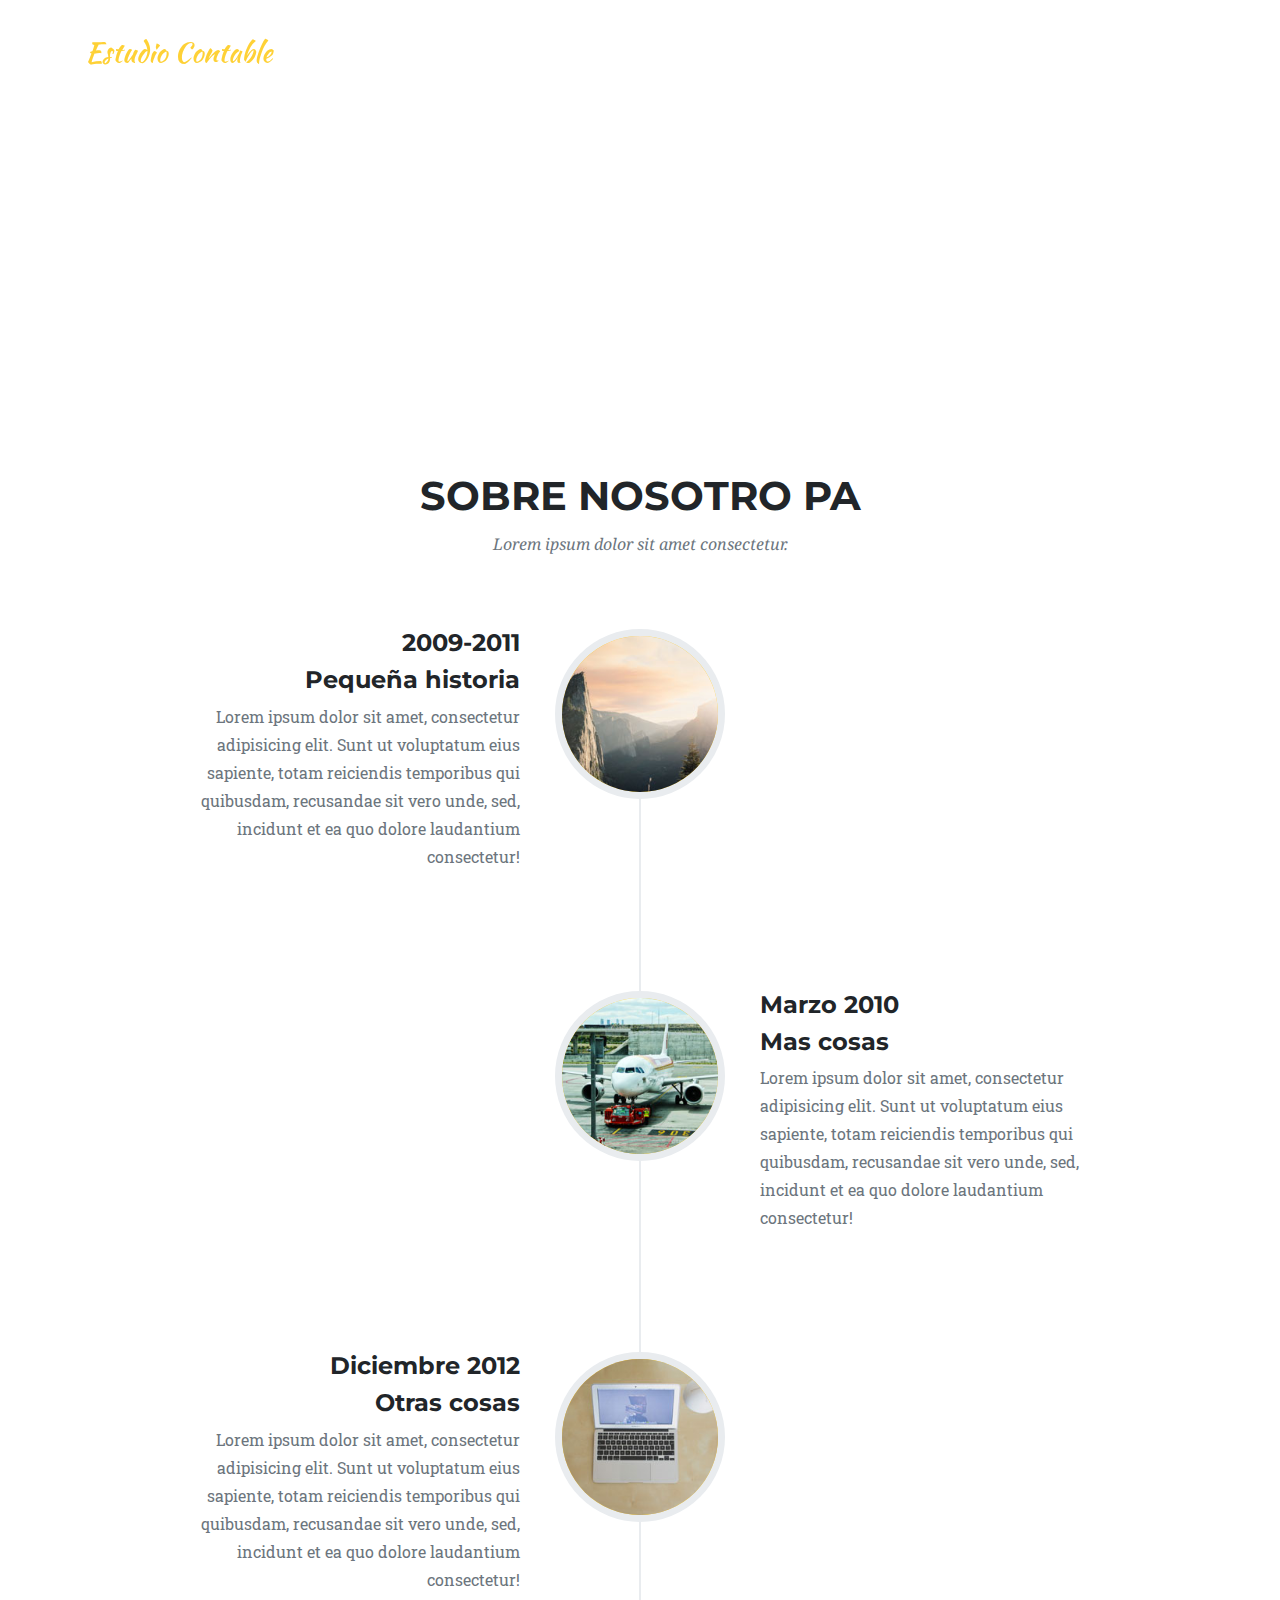
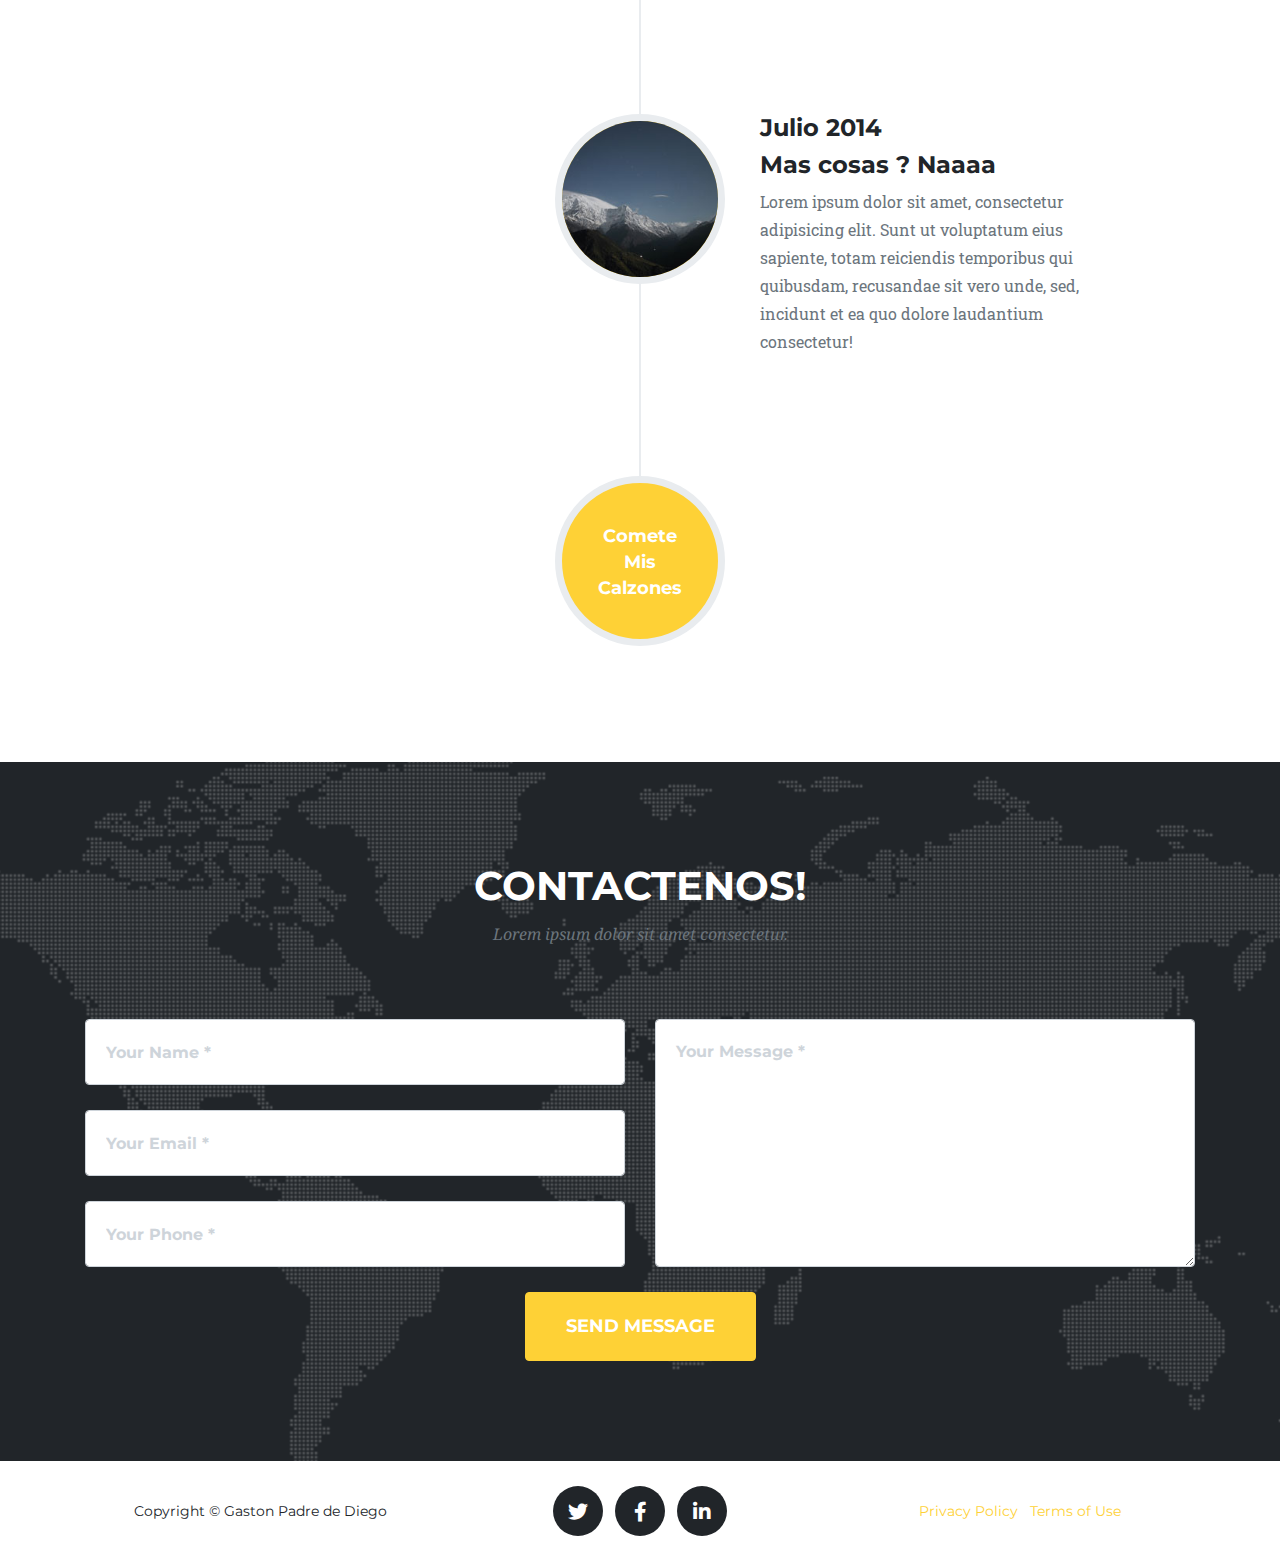
==== novedades.html @ c9eb8a7e "Se genera la nueva pagina de novedad. Algunas modificaciones de CSS para ajustar la nueva pagina. Se" ====
<!DOCTYPE html>
<html lang="en">
<head>
    <meta charset="UTF-8">
    <meta name="viewport" content="width=device-width, initial-scale=1.0">
    <meta http-equiv="X-UA-Compatible" content="ie=edge">
    <title>Document</title>
  <!-- Bootstrap core CSS -->
  <link href="vendor/bootstrap/css/bootstrap.min.css" rel="stylesheet">

  <!-- Custom fonts for this template -->
  <link href="vendor/fontawesome-free/css/all.min.css" rel="stylesheet" type="text/css">
  <link href="https://fonts.googleapis.com/css?family=Montserrat:400,700" rel="stylesheet" type="text/css">
  <link href='https://fonts.googleapis.com/css?family=Kaushan+Script' rel='stylesheet' type='text/css'>
  <link href='https://fonts.googleapis.com/css?family=Droid+Serif:400,700,400italic,700italic' rel='stylesheet' type='text/css'>
  <link href='https://fonts.googleapis.com/css?family=Roboto+Slab:400,100,300,700' rel='stylesheet' type='text/css'>

  <!-- Custom styles for this template -->
  <link href="css/agency.min.css" rel="stylesheet">
</head>
<body>

  <!-- Navigation -->
  <nav class="navbar navbar-expand-lg navbar-dark fixed-top" id="mainNav">
        <div class="container">
          <a class="navbar-brand js-scroll-trigger" href="#page-top">Estudio Contable</a>
          <button class="navbar-toggler navbar-toggler-right" type="button" data-toggle="collapse" data-target="#navbarResponsive" aria-controls="navbarResponsive" aria-expanded="false" aria-label="Toggle navigation">
            Menu
            <i class="fas fa-bars"></i>
          </button>
          <div class="collapse navbar-collapse" id="navbarResponsive">
            <ul class="navbar-nav text-uppercase ml-auto">
              <li class="nav-item">
                <a class="nav-link js-scroll-trigger" href="index.html">Home</a>
              </li>
            </ul>
          </div>
        </div>
      </nav>

  <!-- Header -->
  <header class="headNovedades">
        <div class="container">
          <div class="intro-text">
            <div class="intro-lead-in">Extra Extra!</div>
            <div class="intro-heading text-uppercase">Diego Apesta</div>
          </div>
        </div>
      </header>
    
  <!-- About -->
  <section class="page-section" id="about">
        <div class="container">
          <div class="row">
            <div class="col-lg-12 text-center">
              <h2 class="section-heading text-uppercase">Sobre nosotro pa</h2>
              <h3 class="section-subheading text-muted">Lorem ipsum dolor sit amet consectetur.</h3>
            </div>
          </div>
          <div class="row">
            <div class="col-lg-12">
              <ul class="timeline">
                <li>
                  <div class="timeline-image">
                    <img class="rounded-circle img-fluid" src="img/about/1.jpg" alt="">
                  </div>
                  <div class="timeline-panel">
                    <div class="timeline-heading">
                      <h4>2009-2011</h4>
                      <h4 class="subheading">Pequeña historia</h4>
                    </div>
                    <div class="timeline-body">
                      <p class="text-muted">Lorem ipsum dolor sit amet, consectetur adipisicing elit. Sunt ut voluptatum eius sapiente, totam reiciendis temporibus qui quibusdam, recusandae sit vero unde, sed, incidunt et ea quo dolore laudantium consectetur!</p>
                    </div>
                  </div>
                </li>
                <li class="timeline-inverted">
                  <div class="timeline-image">
                    <img class="rounded-circle img-fluid" src="img/about/2.jpg" alt="">
                  </div>
                  <div class="timeline-panel">
                    <div class="timeline-heading">
                      <h4>Marzo 2010</h4>
                      <h4 class="subheading">Mas cosas</h4>
                    </div>
                    <div class="timeline-body">
                      <p class="text-muted">Lorem ipsum dolor sit amet, consectetur adipisicing elit. Sunt ut voluptatum eius sapiente, totam reiciendis temporibus qui quibusdam, recusandae sit vero unde, sed, incidunt et ea quo dolore laudantium consectetur!</p>
                    </div>
                  </div>
                </li>
                <li>
                  <div class="timeline-image">
                    <img class="rounded-circle img-fluid" src="img/about/3.jpg" alt="">
                  </div>
                  <div class="timeline-panel">
                    <div class="timeline-heading">
                      <h4>Diciembre 2012</h4>
                      <h4 class="subheading">Otras cosas</h4>
                    </div>
                    <div class="timeline-body">
                      <p class="text-muted">Lorem ipsum dolor sit amet, consectetur adipisicing elit. Sunt ut voluptatum eius sapiente, totam reiciendis temporibus qui quibusdam, recusandae sit vero unde, sed, incidunt et ea quo dolore laudantium consectetur!</p>
                    </div>
                  </div>
                </li>
                <li class="timeline-inverted">
                  <div class="timeline-image">
                    <img class="rounded-circle img-fluid" src="img/about/4.jpg" alt="">
                  </div>
                  <div class="timeline-panel">
                    <div class="timeline-heading">
                      <h4>Julio 2014</h4>
                      <h4 class="subheading">Mas cosas ? Naaaa</h4>
                    </div>
                    <div class="timeline-body">
                      <p class="text-muted">Lorem ipsum dolor sit amet, consectetur adipisicing elit. Sunt ut voluptatum eius sapiente, totam reiciendis temporibus qui quibusdam, recusandae sit vero unde, sed, incidunt et ea quo dolore laudantium consectetur!</p>
                    </div>
                  </div>
                </li>
                <li class="timeline-inverted">
                  <div class="timeline-image">
                    <h4>Comete
                      <br>Mis
                      <br>Calzones</h4>
                  </div>
                </li>
              </ul>
            </div>
          </div>
        </div>
      </section>


      <!-- Contact -->
  <section class="page-section" id="contact">
    <div class="container">
      <div class="row">
        <div class="col-lg-12 text-center">
          <h2 class="section-heading text-uppercase">Contactenos!</h2>
          <h3 class="section-subheading text-muted">Lorem ipsum dolor sit amet consectetur.</h3>
        </div>
      </div>
      <div class="row">
        <div class="col-lg-12">
          <form id="contactForm" name="sentMessage" novalidate="novalidate">
            <div class="row">
              <div class="col-md-6">
                <div class="form-group">
                  <input class="form-control" id="name" type="text" placeholder="Your Name *" required="required" data-validation-required-message="Please enter your name.">
                  <p class="help-block text-danger"></p>
                </div>
                <div class="form-group">
                  <input class="form-control" id="email" type="email" placeholder="Your Email *" required="required" data-validation-required-message="Please enter your email address.">
                  <p class="help-block text-danger"></p>
                </div>
                <div class="form-group">
                  <input class="form-control" id="phone" type="tel" placeholder="Your Phone *" required="required" data-validation-required-message="Please enter your phone number.">
                  <p class="help-block text-danger"></p>
                </div>
              </div>
              <div class="col-md-6">
                <div class="form-group">
                  <textarea class="form-control" id="message" placeholder="Your Message *" required="required" data-validation-required-message="Please enter a message."></textarea>
                  <p class="help-block text-danger"></p>
                </div>
              </div>
              <div class="clearfix"></div>
              <div class="col-lg-12 text-center">
                <div id="success"></div>
                <button id="sendMessageButton" class="btn btn-primary btn-xl text-uppercase" type="submit">Send Message</button>
              </div>
            </div>
          </form>
        </div>
      </div>
    </div>
  </section>

  <!-- Footer -->
  <footer class="footer">
    <div class="container">
      <div class="row align-items-center">
        <div class="col-md-4">
          <span class="copyright">Copyright &copy; Gaston Padre de Diego</span>
        </div>
        <div class="col-md-4">
          <ul class="list-inline social-buttons">
            <li class="list-inline-item">
              <a href="#">
                <i class="fab fa-twitter"></i>
              </a>
            </li>
            <li class="list-inline-item">
              <a href="#">
                <i class="fab fa-facebook-f"></i>
              </a>
            </li>
            <li class="list-inline-item">
              <a href="#">
                <i class="fab fa-linkedin-in"></i>
              </a>
            </li>
          </ul>
        </div>
        <div class="col-md-4">
          <ul class="list-inline quicklinks">
            <li class="list-inline-item">
              <a href="#">Privacy Policy</a>
            </li>
            <li class="list-inline-item">
              <a href="#">Terms of Use</a>
            </li>
          </ul>
        </div>
      </div>
    </div>
  </footer>

    <!-- Bootstrap core JavaScript -->
    <script src="vendor/jquery/jquery.min.js"></script>
    <script src="vendor/bootstrap/js/bootstrap.bundle.min.js"></script>
  
    <!-- Plugin JavaScript -->
    <script src="vendor/jquery-easing/jquery.easing.min.js"></script>
  
    <!-- Contact form JavaScript -->
    <script src="js/jqBootstrapValidation.js"></script>
    <script src="js/contact_me.js"></script>
  
    <!-- Custom scripts for this template -->
    <script src="js/agency.min.js"></script>
  
</body>
</html>
---- css/agency.min.css ----
/*!
 * Start Bootstrap - Agency v5.2.2 (https://startbootstrap.com/template-overviews/agency)
 * Copyright 2013-2019 Start Bootstrap
 * Licensed under MIT (https://github.com/BlackrockDigital/startbootstrap-agency/blob/master/LICENSE)
 */body{overflow-x:hidden;font-family:'Roboto Slab',-apple-system,BlinkMacSystemFont,'Segoe UI',Roboto,'Helvetica Neue',Arial,sans-serif,'Apple Color Emoji','Segoe UI Emoji','Segoe UI Symbol','Noto Color Emoji'}p{line-height:1.75}a{color:#fed136}a:hover{color:#fec503}.text-primary{color:#fed136!important}h1,h2,h3,h4,h5,h6{font-weight:700;font-family:Montserrat,-apple-system,BlinkMacSystemFont,'Segoe UI',Roboto,'Helvetica Neue',Arial,sans-serif,'Apple Color Emoji','Segoe UI Emoji','Segoe UI Symbol','Noto Color Emoji'}.page-section{padding:100px 0}.page-section h2.section-heading{font-size:40px;margin-top:0;margin-bottom:15px}.page-section h3.section-subheading{font-size:16px;font-weight:400;font-style:italic;margin-bottom:75px;text-transform:none;font-family:'Droid Serif',-apple-system,BlinkMacSystemFont,'Segoe UI',Roboto,'Helvetica Neue',Arial,sans-serif,'Apple Color Emoji','Segoe UI Emoji','Segoe UI Symbol','Noto Color Emoji'}@media (min-width:768px){section{padding:150px 0}}::-moz-selection{background:#fed136;text-shadow:none}::selection{background:#fed136;text-shadow:none}img::-moz-selection{background:0 0}img::selection{background:0 0}img::-moz-selection{background:0 0}.btn{font-family:Montserrat,-apple-system,BlinkMacSystemFont,'Segoe UI',Roboto,'Helvetica Neue',Arial,sans-serif,'Apple Color Emoji','Segoe UI Emoji','Segoe UI Symbol','Noto Color Emoji';font-weight:700}.btn-xl{font-size:18px;padding:20px 40px}.btn-primary{background-color:#fed136;border-color:#fed136}.btn-primary:active,.btn-primary:focus,.btn-primary:hover{background-color:#fec810!important;border-color:#fec810!important;color:#fff}.btn-primary:active,.btn-primary:focus{box-shadow:0 0 0 .2rem rgba(254,209,55,.5)!important}#mainNav{background-color:#212529}#mainNav .navbar-toggler{font-size:12px;right:0;padding:13px;text-transform:uppercase;color:#fff;border:0;background-color:#fed136;font-family:Montserrat,-apple-system,BlinkMacSystemFont,'Segoe UI',Roboto,'Helvetica Neue',Arial,sans-serif,'Apple Color Emoji','Segoe UI Emoji','Segoe UI Symbol','Noto Color Emoji'}#mainNav .navbar-brand{color:#fed136;font-family:'Kaushan Script',-apple-system,BlinkMacSystemFont,'Segoe UI',Roboto,'Helvetica Neue',Arial,sans-serif,'Apple Color Emoji','Segoe UI Emoji','Segoe UI Symbol','Noto Color Emoji'}#mainNav .navbar-brand.active,#mainNav .navbar-brand:active,#mainNav .navbar-brand:focus,#mainNav .navbar-brand:hover{color:#fec503}#mainNav .navbar-nav .nav-item .nav-link{font-size:90%;font-weight:400;padding:.75em 0;letter-spacing:1px;color:#fff;font-family:Montserrat,-apple-system,BlinkMacSystemFont,'Segoe UI',Roboto,'Helvetica Neue',Arial,sans-serif,'Apple Color Emoji','Segoe UI Emoji','Segoe UI Symbol','Noto Color Emoji'}#mainNav .navbar-nav .nav-item .nav-link.active,#mainNav .navbar-nav .nav-item .nav-link:hover{color:#fed136}@media (min-width:992px){#mainNav{padding-top:25px;padding-bottom:25px;transition:padding-top .3s,padding-bottom .3s;border:none;background-color:transparent}#mainNav .navbar-brand{font-size:1.75em;transition:all .3s}#mainNav .navbar-nav .nav-item .nav-link{padding:1.1em 1em!important}#mainNav.navbar-shrink{padding-top:0;padding-bottom:0;background-color:#212529}#mainNav.navbar-shrink .navbar-brand{font-size:1.25em;padding:12px 0}}header.masthead{text-align:center;color:#fff;background-image:url(header-bg.jpg);background-repeat:no-repeat;background-attachment:scroll;background-position:center center;background-size:cover}header.masthead .intro-text{padding-top:150px;padding-bottom:100px}header.masthead .intro-text .intro-lead-in{font-size:22px;font-style:italic;line-height:22px;margin-bottom:25px;font-family:'Droid Serif',-apple-system,BlinkMacSystemFont,'Segoe UI',Roboto,'Helvetica Neue',Arial,sans-serif,'Apple Color Emoji','Segoe UI Emoji','Segoe UI Symbol','Noto Color Emoji'}header.masthead .intro-text .intro-heading{font-size:50px;font-weight:700;line-height:50px;margin-bottom:25px;font-family:Montserrat,-apple-system,BlinkMacSystemFont,'Segoe UI',Roboto,'Helvetica Neue',Arial,sans-serif,'Apple Color Emoji','Segoe UI Emoji','Segoe UI Symbol','Noto Color Emoji'}header.headNovedades{text-align:center;color:#fff;background-image:url(/img/fondo2.jpg);background-repeat:no-repeat;background-attachment:scroll;background-position:center center;background-size:cover}header.headNovedades .intro-text{padding-top:150px;padding-bottom:100px}header.headNovedades .intro-text .intro-lead-in{font-size:22px;font-style:italic;line-height:22px;margin-bottom:25px;font-family:'Droid Serif',-apple-system,BlinkMacSystemFont,'Segoe UI',Roboto,'Helvetica Neue',Arial,sans-serif,'Apple Color Emoji','Segoe UI Emoji','Segoe UI Symbol','Noto Color Emoji'}header.headNovedades .intro-text .intro-heading{font-size:50px;font-weight:700;line-height:50px;margin-bottom:25px;font-family:Montserrat,-apple-system,BlinkMacSystemFont,'Segoe UI',Roboto,'Helvetica Neue',Arial,sans-serif,'Apple Color Emoji','Segoe UI Emoji','Segoe UI Symbol','Noto Color Emoji'}@media (min-width:768px){header.masthead .intro-text{padding-top:300px;padding-bottom:200px}header.masthead .intro-text .intro-lead-in{font-size:40px;font-style:italic;line-height:40px;margin-bottom:25px;font-family:'Droid Serif',-apple-system,BlinkMacSystemFont,'Segoe UI',Roboto,'Helvetica Neue',Arial,sans-serif,'Apple Color Emoji','Segoe UI Emoji','Segoe UI Symbol','Noto Color Emoji'}header.masthead .intro-text .intro-heading{font-size:75px;font-weight:700;line-height:75px;margin-bottom:50px;font-family:Montserrat,-apple-system,BlinkMacSystemFont,'Segoe UI',Roboto,'Helvetica Neue',Arial,sans-serif,'Apple Color Emoji','Segoe UI Emoji','Segoe UI Symbol','Noto Color Emoji'}}.service-heading{margin:15px 0;text-transform:none}#portfolio .portfolio-item{right:0;margin:0 0 15px}#portfolio .portfolio-item .portfolio-link{position:relative;display:block;max-width:400px;margin:0 auto;cursor:pointer}#portfolio .portfolio-item .portfolio-link .portfolio-hover{position:absolute;width:100%;height:100%;transition:all ease .5s;opacity:0;background:rgba(254,209,54,.9)}#portfolio .portfolio-item .portfolio-link .portfolio-hover:hover{opacity:1}#portfolio .portfolio-item .portfolio-link .portfolio-hover .portfolio-hover-content{font-size:20px;position:absolute;top:50%;width:100%;height:20px;margin-top:-12px;text-align:center;color:#fff}#portfolio .portfolio-item .portfolio-link .portfolio-hover .portfolio-hover-content i{margin-top:-12px}#portfolio .portfolio-item .portfolio-link .portfolio-hover .portfolio-hover-content h3,#portfolio .portfolio-item .portfolio-link .portfolio-hover .portfolio-hover-content h4{margin:0}#portfolio .portfolio-item .portfolio-caption{max-width:400px;margin:0 auto;padding:25px;text-align:center;background-color:#fff}#portfolio .portfolio-item .portfolio-caption h4{margin:0;text-transform:none}#portfolio .portfolio-item .portfolio-caption p{font-size:16px;font-style:italic;margin:0;font-family:'Droid Serif',-apple-system,BlinkMacSystemFont,'Segoe UI',Roboto,'Helvetica Neue',Arial,sans-serif,'Apple Color Emoji','Segoe UI Emoji','Segoe UI Symbol','Noto Color Emoji'}#portfolio *{z-index:2}@media (min-width:767px){#portfolio .portfolio-item{margin:0 0 30px}}.portfolio-modal .modal-dialog{margin:1rem;max-width:100vw}.portfolio-modal .modal-content{padding:100px 0;text-align:center}.portfolio-modal .modal-content h2{font-size:3em;margin-bottom:15px}.portfolio-modal .modal-content p{margin-bottom:30px}.portfolio-modal .modal-content p.item-intro{font-size:16px;font-style:italic;margin:20px 0 30px;font-family:'Droid Serif',-apple-system,BlinkMacSystemFont,'Segoe UI',Roboto,'Helvetica Neue',Arial,sans-serif,'Apple Color Emoji','Segoe UI Emoji','Segoe UI Symbol','Noto Color Emoji'}.portfolio-modal .modal-content ul.list-inline{margin-top:0;margin-bottom:30px}.portfolio-modal .modal-content img{margin-bottom:30px}.portfolio-modal .modal-content button{cursor:pointer}.portfolio-modal .close-modal{position:absolute;top:25px;right:25px;width:75px;height:75px;cursor:pointer;background-color:transparent}.portfolio-modal .close-modal:hover{opacity:.3}.portfolio-modal .close-modal .lr{z-index:1051;width:1px;height:75px;margin-left:35px;transform:rotate(45deg);background-color:#212529}.portfolio-modal .close-modal .lr .rl{z-index:1052;width:1px;height:75px;transform:rotate(90deg);background-color:#212529}.timeline{position:relative;padding:0;list-style:none}.timeline:before{position:absolute;top:0;bottom:0;left:40px;width:2px;margin-left:-1.5px;content:'';background-color:#e9ecef}.timeline>li{position:relative;min-height:50px;margin-bottom:50px}.timeline>li:after,.timeline>li:before{display:table;content:' '}.timeline>li:after{clear:both}.timeline>li .timeline-panel{position:relative;float:right;width:100%;padding:0 20px 0 100px;text-align:left}.timeline>li .timeline-panel:before{right:auto;left:-15px;border-right-width:15px;border-left-width:0}.timeline>li .timeline-panel:after{right:auto;left:-14px;border-right-width:14px;border-left-width:0}.timeline>li .timeline-image{position:absolute;z-index:100;left:0;width:80px;height:80px;margin-left:0;text-align:center;color:#fff;border:7px solid #e9ecef;border-radius:100%;background-color:#fed136}.timeline>li .timeline-image h4{font-size:10px;line-height:14px;margin-top:12px}.timeline>li.timeline-inverted>.timeline-panel{float:right;padding:0 20px 0 100px;text-align:left}.timeline>li.timeline-inverted>.timeline-panel:before{right:auto;left:-15px;border-right-width:15px;border-left-width:0}.timeline>li.timeline-inverted>.timeline-panel:after{right:auto;left:-14px;border-right-width:14px;border-left-width:0}.timeline>li:last-child{margin-bottom:0}.timeline .timeline-heading h4{margin-top:0;color:inherit}.timeline .timeline-heading h4.subheading{text-transform:none}.timeline .timeline-body>p,.timeline .timeline-body>ul{margin-bottom:0}@media (min-width:768px){.timeline:before{left:50%}.timeline>li{min-height:100px;margin-bottom:100px}.timeline>li .timeline-panel{float:left;width:41%;padding:0 20px 20px 30px;text-align:right}.timeline>li .timeline-image{left:50%;width:100px;height:100px;margin-left:-50px}.timeline>li .timeline-image h4{font-size:13px;line-height:18px;margin-top:16px}.timeline>li.timeline-inverted>.timeline-panel{float:right;padding:0 30px 20px 20px;text-align:left}}@media (min-width:992px){.timeline>li{min-height:150px}.timeline>li .timeline-panel{padding:0 20px 20px}.timeline>li .timeline-image{width:150px;height:150px;margin-left:-75px}.timeline>li .timeline-image h4{font-size:18px;line-height:26px;margin-top:30px}.timeline>li.timeline-inverted>.timeline-panel{padding:0 20px 20px}}@media (min-width:1200px){.timeline>li{min-height:170px}.timeline>li .timeline-panel{padding:0 20px 20px 100px}.timeline>li .timeline-image{width:170px;height:170px;margin-left:-85px}.timeline>li .timeline-image h4{margin-top:40px}.timeline>li.timeline-inverted>.timeline-panel{padding:0 100px 20px 20px}}.team-member{margin-bottom:50px;text-align:center}.team-member img{width:225px;height:225px;border:7px solid rgba(0,0,0,.1)}.team-member h4{margin-top:25px;margin-bottom:0;text-transform:none}.team-member p{margin-top:0}section#contact{background-color:#212529;background-image:url(../img/map-image.png);background-repeat:no-repeat;background-position:center}section#contact .section-heading{color:#fff}section#contact .form-group{margin-bottom:25px}section#contact .form-group input,section#contact .form-group textarea{padding:20px}section#contact .form-group input.form-control{height:auto}section#contact .form-group textarea.form-control{height:248px}section#contact .form-control:focus{border-color:#fed136;box-shadow:none}section#contact ::-webkit-input-placeholder{font-weight:700;color:#ced4da;font-family:Montserrat,-apple-system,BlinkMacSystemFont,'Segoe UI',Roboto,'Helvetica Neue',Arial,sans-serif,'Apple Color Emoji','Segoe UI Emoji','Segoe UI Symbol','Noto Color Emoji'}section#contact :-moz-placeholder{font-weight:700;color:#ced4da;font-family:Montserrat,-apple-system,BlinkMacSystemFont,'Segoe UI',Roboto,'Helvetica Neue',Arial,sans-serif,'Apple Color Emoji','Segoe UI Emoji','Segoe UI Symbol','Noto Color Emoji'}section#contact ::-moz-placeholder{font-weight:700;color:#ced4da;font-family:Montserrat,-apple-system,BlinkMacSystemFont,'Segoe UI',Roboto,'Helvetica Neue',Arial,sans-serif,'Apple Color Emoji','Segoe UI Emoji','Segoe UI Symbol','Noto Color Emoji'}section#contact :-ms-input-placeholder{font-weight:700;color:#ced4da;font-family:Montserrat,-apple-system,BlinkMacSystemFont,'Segoe UI',Roboto,'Helvetica Neue',Arial,sans-serif,'Apple Color Emoji','Segoe UI Emoji','Segoe UI Symbol','Noto Color Emoji'}.footer{padding:25px 0;text-align:center}.footer span.copyright{font-size:90%;line-height:40px;text-transform:none;font-family:Montserrat,-apple-system,BlinkMacSystemFont,'Segoe UI',Roboto,'Helvetica Neue',Arial,sans-serif,'Apple Color Emoji','Segoe UI Emoji','Segoe UI Symbol','Noto Color Emoji'}.footer ul.quicklinks{font-size:90%;line-height:40px;margin-bottom:0;text-transform:none;font-family:Montserrat,-apple-system,BlinkMacSystemFont,'Segoe UI',Roboto,'Helvetica Neue',Arial,sans-serif,'Apple Color Emoji','Segoe UI Emoji','Segoe UI Symbol','Noto Color Emoji'}ul.social-buttons{margin-bottom:0}ul.social-buttons li a{font-size:20px;line-height:50px;display:block;width:50px;height:50px;transition:all .3s;color:#fff;border-radius:100%;outline:0;background-color:#212529}ul.social-buttons li a:active,ul.social-buttons li a:focus,ul.social-buttons li a:hover{background-color:#fed136}
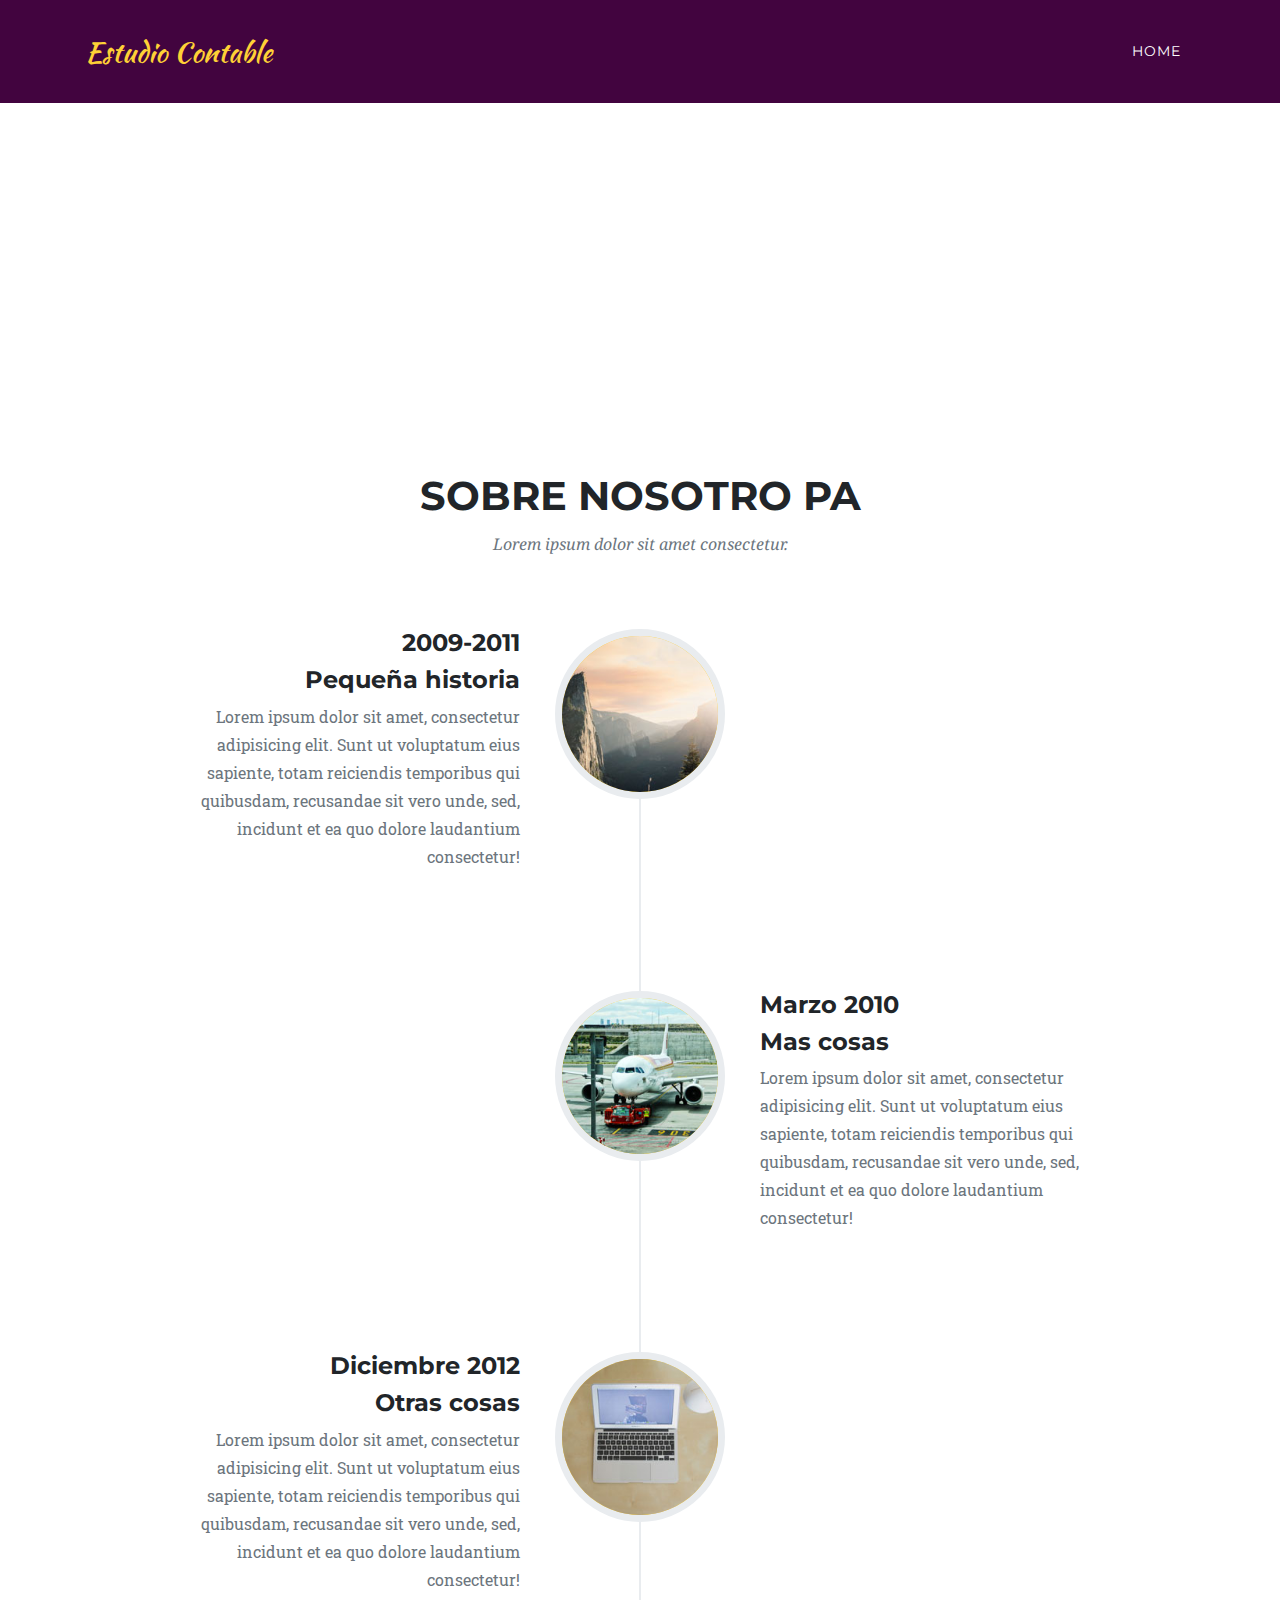
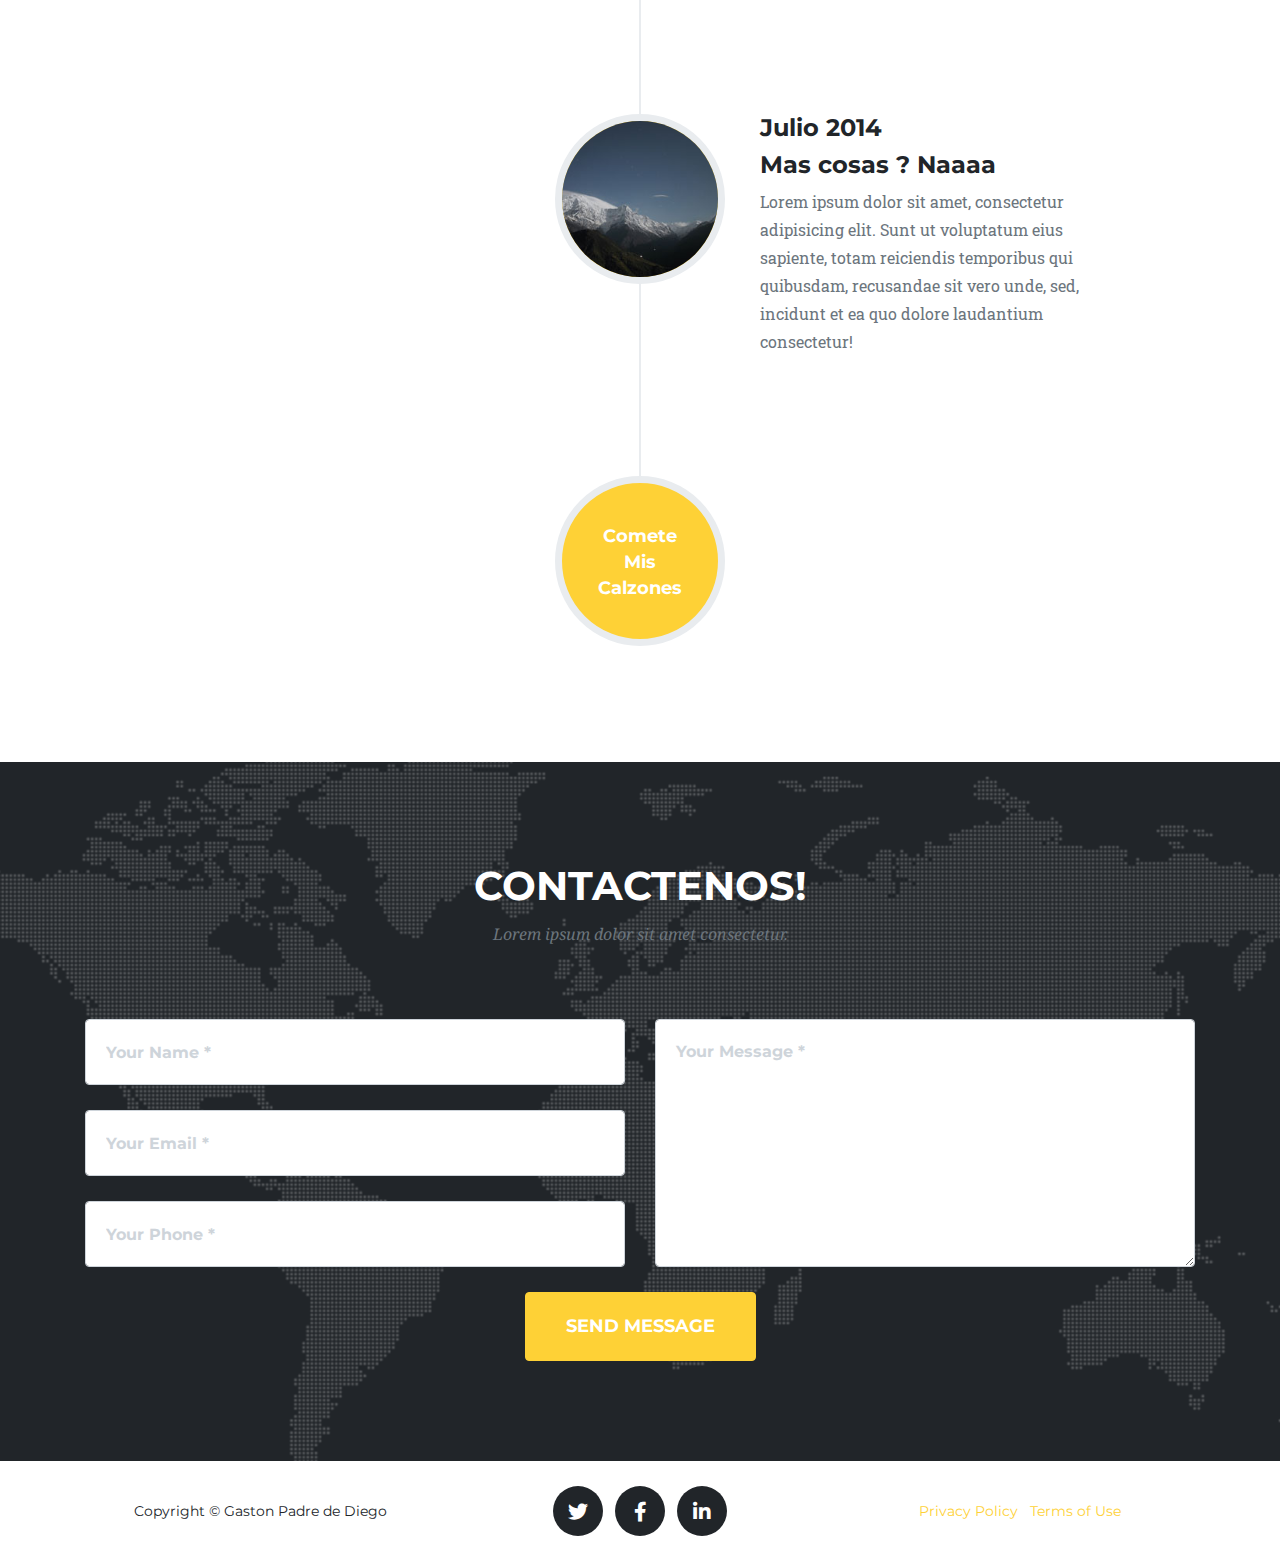
==== commit d653a62c: "Se añade el ID del body para que funcione la redireccion al top" ====
--- a/novedades.html
+++ b/novedades.html
@@ -18,10 +18,10 @@
   <!-- Custom styles for this template -->
   <link href="css/agency.min.css" rel="stylesheet">
 </head>
-<body>
+<body id="page-top">
 
   <!-- Navigation -->
-  <nav class="navbar navbar-expand-lg navbar-dark fixed-top" id="mainNav">
+  <nav class="navbar navbar-expand-lg navbar-dark fixed-top" id="mainNavNovedades">
         <div class="container">
           <a class="navbar-brand js-scroll-trigger" href="#page-top">Estudio Contable</a>
           <button class="navbar-toggler navbar-toggler-right" type="button" data-toggle="collapse" data-target="#navbarResponsive" aria-controls="navbarResponsive" aria-expanded="false" aria-label="Toggle navigation">
--- a/css/agency.min.css
+++ b/css/agency.min.css
@@ -2,4 +2,4 @@
  * Start Bootstrap - Agency v5.2.2 (https://startbootstrap.com/template-overviews/agency)
  * Copyright 2013-2019 Start Bootstrap
  * Licensed under MIT (https://github.com/BlackrockDigital/startbootstrap-agency/blob/master/LICENSE)
- */body{overflow-x:hidden;font-family:'Roboto Slab',-apple-system,BlinkMacSystemFont,'Segoe UI',Roboto,'Helvetica Neue',Arial,sans-serif,'Apple Color Emoji','Segoe UI Emoji','Segoe UI Symbol','Noto Color Emoji'}p{line-height:1.75}a{color:#fed136}a:hover{color:#fec503}.text-primary{color:#fed136!important}h1,h2,h3,h4,h5,h6{font-weight:700;font-family:Montserrat,-apple-system,BlinkMacSystemFont,'Segoe UI',Roboto,'Helvetica Neue',Arial,sans-serif,'Apple Color Emoji','Segoe UI Emoji','Segoe UI Symbol','Noto Color Emoji'}.page-section{padding:100px 0}.page-section h2.section-heading{font-size:40px;margin-top:0;margin-bottom:15px}.page-section h3.section-subheading{font-size:16px;font-weight:400;font-style:italic;margin-bottom:75px;text-transform:none;font-family:'Droid Serif',-apple-system,BlinkMacSystemFont,'Segoe UI',Roboto,'Helvetica Neue',Arial,sans-serif,'Apple Color Emoji','Segoe UI Emoji','Segoe UI Symbol','Noto Color Emoji'}@media (min-width:768px){section{padding:150px 0}}::-moz-selection{background:#fed136;text-shadow:none}::selection{background:#fed136;text-shadow:none}img::-moz-selection{background:0 0}img::selection{background:0 0}img::-moz-selection{background:0 0}.btn{font-family:Montserrat,-apple-system,BlinkMacSystemFont,'Segoe UI',Roboto,'Helvetica Neue',Arial,sans-serif,'Apple Color Emoji','Segoe UI Emoji','Segoe UI Symbol','Noto Color Emoji';font-weight:700}.btn-xl{font-size:18px;padding:20px 40px}.btn-primary{background-color:#fed136;border-color:#fed136}.btn-primary:active,.btn-primary:focus,.btn-primary:hover{background-color:#fec810!important;border-color:#fec810!important;color:#fff}.btn-primary:active,.btn-primary:focus{box-shadow:0 0 0 .2rem rgba(254,209,55,.5)!important}#mainNav{background-color:#212529}#mainNav .navbar-toggler{font-size:12px;right:0;padding:13px;text-transform:uppercase;color:#fff;border:0;background-color:#fed136;font-family:Montserrat,-apple-system,BlinkMacSystemFont,'Segoe UI',Roboto,'Helvetica Neue',Arial,sans-serif,'Apple Color Emoji','Segoe UI Emoji','Segoe UI Symbol','Noto Color Emoji'}#mainNav .navbar-brand{color:#fed136;font-family:'Kaushan Script',-apple-system,BlinkMacSystemFont,'Segoe UI',Roboto,'Helvetica Neue',Arial,sans-serif,'Apple Color Emoji','Segoe UI Emoji','Segoe UI Symbol','Noto Color Emoji'}#mainNav .navbar-brand.active,#mainNav .navbar-brand:active,#mainNav .navbar-brand:focus,#mainNav .navbar-brand:hover{color:#fec503}#mainNav .navbar-nav .nav-item .nav-link{font-size:90%;font-weight:400;padding:.75em 0;letter-spacing:1px;color:#fff;font-family:Montserrat,-apple-system,BlinkMacSystemFont,'Segoe UI',Roboto,'Helvetica Neue',Arial,sans-serif,'Apple Color Emoji','Segoe UI Emoji','Segoe UI Symbol','Noto Color Emoji'}#mainNav .navbar-nav .nav-item .nav-link.active,#mainNav .navbar-nav .nav-item .nav-link:hover{color:#fed136}@media (min-width:992px){#mainNav{padding-top:25px;padding-bottom:25px;transition:padding-top .3s,padding-bottom .3s;border:none;background-color:transparent}#mainNav .navbar-brand{font-size:1.75em;transition:all .3s}#mainNav .navbar-nav .nav-item .nav-link{padding:1.1em 1em!important}#mainNav.navbar-shrink{padding-top:0;padding-bottom:0;background-color:#212529}#mainNav.navbar-shrink .navbar-brand{font-size:1.25em;padding:12px 0}}header.masthead{text-align:center;color:#fff;background-image:url(header-bg.jpg);background-repeat:no-repeat;background-attachment:scroll;background-position:center center;background-size:cover}header.masthead .intro-text{padding-top:150px;padding-bottom:100px}header.masthead .intro-text .intro-lead-in{font-size:22px;font-style:italic;line-height:22px;margin-bottom:25px;font-family:'Droid Serif',-apple-system,BlinkMacSystemFont,'Segoe UI',Roboto,'Helvetica Neue',Arial,sans-serif,'Apple Color Emoji','Segoe UI Emoji','Segoe UI Symbol','Noto Color Emoji'}header.masthead .intro-text .intro-heading{font-size:50px;font-weight:700;line-height:50px;margin-bottom:25px;font-family:Montserrat,-apple-system,BlinkMacSystemFont,'Segoe UI',Roboto,'Helvetica Neue',Arial,sans-serif,'Apple Color Emoji','Segoe UI Emoji','Segoe UI Symbol','Noto Color Emoji'}header.headNovedades{text-align:center;color:#fff;background-image:url(/img/fondo2.jpg);background-repeat:no-repeat;background-attachment:scroll;background-position:center center;background-size:cover}header.headNovedades .intro-text{padding-top:150px;padding-bottom:100px}header.headNovedades .intro-text .intro-lead-in{font-size:22px;font-style:italic;line-height:22px;margin-bottom:25px;font-family:'Droid Serif',-apple-system,BlinkMacSystemFont,'Segoe UI',Roboto,'Helvetica Neue',Arial,sans-serif,'Apple Color Emoji','Segoe UI Emoji','Segoe UI Symbol','Noto Color Emoji'}header.headNovedades .intro-text .intro-heading{font-size:50px;font-weight:700;line-height:50px;margin-bottom:25px;font-family:Montserrat,-apple-system,BlinkMacSystemFont,'Segoe UI',Roboto,'Helvetica Neue',Arial,sans-serif,'Apple Color Emoji','Segoe UI Emoji','Segoe UI Symbol','Noto Color Emoji'}@media (min-width:768px){header.masthead .intro-text{padding-top:300px;padding-bottom:200px}header.masthead .intro-text .intro-lead-in{font-size:40px;font-style:italic;line-height:40px;margin-bottom:25px;font-family:'Droid Serif',-apple-system,BlinkMacSystemFont,'Segoe UI',Roboto,'Helvetica Neue',Arial,sans-serif,'Apple Color Emoji','Segoe UI Emoji','Segoe UI Symbol','Noto Color Emoji'}header.masthead .intro-text .intro-heading{font-size:75px;font-weight:700;line-height:75px;margin-bottom:50px;font-family:Montserrat,-apple-system,BlinkMacSystemFont,'Segoe UI',Roboto,'Helvetica Neue',Arial,sans-serif,'Apple Color Emoji','Segoe UI Emoji','Segoe UI Symbol','Noto Color Emoji'}}.service-heading{margin:15px 0;text-transform:none}#portfolio .portfolio-item{right:0;margin:0 0 15px}#portfolio .portfolio-item .portfolio-link{position:relative;display:block;max-width:400px;margin:0 auto;cursor:pointer}#portfolio .portfolio-item .portfolio-link .portfolio-hover{position:absolute;width:100%;height:100%;transition:all ease .5s;opacity:0;background:rgba(254,209,54,.9)}#portfolio .portfolio-item .portfolio-link .portfolio-hover:hover{opacity:1}#portfolio .portfolio-item .portfolio-link .portfolio-hover .portfolio-hover-content{font-size:20px;position:absolute;top:50%;width:100%;height:20px;margin-top:-12px;text-align:center;color:#fff}#portfolio .portfolio-item .portfolio-link .portfolio-hover .portfolio-hover-content i{margin-top:-12px}#portfolio .portfolio-item .portfolio-link .portfolio-hover .portfolio-hover-content h3,#portfolio .portfolio-item .portfolio-link .portfolio-hover .portfolio-hover-content h4{margin:0}#portfolio .portfolio-item .portfolio-caption{max-width:400px;margin:0 auto;padding:25px;text-align:center;background-color:#fff}#portfolio .portfolio-item .portfolio-caption h4{margin:0;text-transform:none}#portfolio .portfolio-item .portfolio-caption p{font-size:16px;font-style:italic;margin:0;font-family:'Droid Serif',-apple-system,BlinkMacSystemFont,'Segoe UI',Roboto,'Helvetica Neue',Arial,sans-serif,'Apple Color Emoji','Segoe UI Emoji','Segoe UI Symbol','Noto Color Emoji'}#portfolio *{z-index:2}@media (min-width:767px){#portfolio .portfolio-item{margin:0 0 30px}}.portfolio-modal .modal-dialog{margin:1rem;max-width:100vw}.portfolio-modal .modal-content{padding:100px 0;text-align:center}.portfolio-modal .modal-content h2{font-size:3em;margin-bottom:15px}.portfolio-modal .modal-content p{margin-bottom:30px}.portfolio-modal .modal-content p.item-intro{font-size:16px;font-style:italic;margin:20px 0 30px;font-family:'Droid Serif',-apple-system,BlinkMacSystemFont,'Segoe UI',Roboto,'Helvetica Neue',Arial,sans-serif,'Apple Color Emoji','Segoe UI Emoji','Segoe UI Symbol','Noto Color Emoji'}.portfolio-modal .modal-content ul.list-inline{margin-top:0;margin-bottom:30px}.portfolio-modal .modal-content img{margin-bottom:30px}.portfolio-modal .modal-content button{cursor:pointer}.portfolio-modal .close-modal{position:absolute;top:25px;right:25px;width:75px;height:75px;cursor:pointer;background-color:transparent}.portfolio-modal .close-modal:hover{opacity:.3}.portfolio-modal .close-modal .lr{z-index:1051;width:1px;height:75px;margin-left:35px;transform:rotate(45deg);background-color:#212529}.portfolio-modal .close-modal .lr .rl{z-index:1052;width:1px;height:75px;transform:rotate(90deg);background-color:#212529}.timeline{position:relative;padding:0;list-style:none}.timeline:before{position:absolute;top:0;bottom:0;left:40px;width:2px;margin-left:-1.5px;content:'';background-color:#e9ecef}.timeline>li{position:relative;min-height:50px;margin-bottom:50px}.timeline>li:after,.timeline>li:before{display:table;content:' '}.timeline>li:after{clear:both}.timeline>li .timeline-panel{position:relative;float:right;width:100%;padding:0 20px 0 100px;text-align:left}.timeline>li .timeline-panel:before{right:auto;left:-15px;border-right-width:15px;border-left-width:0}.timeline>li .timeline-panel:after{right:auto;left:-14px;border-right-width:14px;border-left-width:0}.timeline>li .timeline-image{position:absolute;z-index:100;left:0;width:80px;height:80px;margin-left:0;text-align:center;color:#fff;border:7px solid #e9ecef;border-radius:100%;background-color:#fed136}.timeline>li .timeline-image h4{font-size:10px;line-height:14px;margin-top:12px}.timeline>li.timeline-inverted>.timeline-panel{float:right;padding:0 20px 0 100px;text-align:left}.timeline>li.timeline-inverted>.timeline-panel:before{right:auto;left:-15px;border-right-width:15px;border-left-width:0}.timeline>li.timeline-inverted>.timeline-panel:after{right:auto;left:-14px;border-right-width:14px;border-left-width:0}.timeline>li:last-child{margin-bottom:0}.timeline .timeline-heading h4{margin-top:0;color:inherit}.timeline .timeline-heading h4.subheading{text-transform:none}.timeline .timeline-body>p,.timeline .timeline-body>ul{margin-bottom:0}@media (min-width:768px){.timeline:before{left:50%}.timeline>li{min-height:100px;margin-bottom:100px}.timeline>li .timeline-panel{float:left;width:41%;padding:0 20px 20px 30px;text-align:right}.timeline>li .timeline-image{left:50%;width:100px;height:100px;margin-left:-50px}.timeline>li .timeline-image h4{font-size:13px;line-height:18px;margin-top:16px}.timeline>li.timeline-inverted>.timeline-panel{float:right;padding:0 30px 20px 20px;text-align:left}}@media (min-width:992px){.timeline>li{min-height:150px}.timeline>li .timeline-panel{padding:0 20px 20px}.timeline>li .timeline-image{width:150px;height:150px;margin-left:-75px}.timeline>li .timeline-image h4{font-size:18px;line-height:26px;margin-top:30px}.timeline>li.timeline-inverted>.timeline-panel{padding:0 20px 20px}}@media (min-width:1200px){.timeline>li{min-height:170px}.timeline>li .timeline-panel{padding:0 20px 20px 100px}.timeline>li .timeline-image{width:170px;height:170px;margin-left:-85px}.timeline>li .timeline-image h4{margin-top:40px}.timeline>li.timeline-inverted>.timeline-panel{padding:0 100px 20px 20px}}.team-member{margin-bottom:50px;text-align:center}.team-member img{width:225px;height:225px;border:7px solid rgba(0,0,0,.1)}.team-member h4{margin-top:25px;margin-bottom:0;text-transform:none}.team-member p{margin-top:0}section#contact{background-color:#212529;background-image:url(../img/map-image.png);background-repeat:no-repeat;background-position:center}section#contact .section-heading{color:#fff}section#contact .form-group{margin-bottom:25px}section#contact .form-group input,section#contact .form-group textarea{padding:20px}section#contact .form-group input.form-control{height:auto}section#contact .form-group textarea.form-control{height:248px}section#contact .form-control:focus{border-color:#fed136;box-shadow:none}section#contact ::-webkit-input-placeholder{font-weight:700;color:#ced4da;font-family:Montserrat,-apple-system,BlinkMacSystemFont,'Segoe UI',Roboto,'Helvetica Neue',Arial,sans-serif,'Apple Color Emoji','Segoe UI Emoji','Segoe UI Symbol','Noto Color Emoji'}section#contact :-moz-placeholder{font-weight:700;color:#ced4da;font-family:Montserrat,-apple-system,BlinkMacSystemFont,'Segoe UI',Roboto,'Helvetica Neue',Arial,sans-serif,'Apple Color Emoji','Segoe UI Emoji','Segoe UI Symbol','Noto Color Emoji'}section#contact ::-moz-placeholder{font-weight:700;color:#ced4da;font-family:Montserrat,-apple-system,BlinkMacSystemFont,'Segoe UI',Roboto,'Helvetica Neue',Arial,sans-serif,'Apple Color Emoji','Segoe UI Emoji','Segoe UI Symbol','Noto Color Emoji'}section#contact :-ms-input-placeholder{font-weight:700;color:#ced4da;font-family:Montserrat,-apple-system,BlinkMacSystemFont,'Segoe UI',Roboto,'Helvetica Neue',Arial,sans-serif,'Apple Color Emoji','Segoe UI Emoji','Segoe UI Symbol','Noto Color Emoji'}.footer{padding:25px 0;text-align:center}.footer span.copyright{font-size:90%;line-height:40px;text-transform:none;font-family:Montserrat,-apple-system,BlinkMacSystemFont,'Segoe UI',Roboto,'Helvetica Neue',Arial,sans-serif,'Apple Color Emoji','Segoe UI Emoji','Segoe UI Symbol','Noto Color Emoji'}.footer ul.quicklinks{font-size:90%;line-height:40px;margin-bottom:0;text-transform:none;font-family:Montserrat,-apple-system,BlinkMacSystemFont,'Segoe UI',Roboto,'Helvetica Neue',Arial,sans-serif,'Apple Color Emoji','Segoe UI Emoji','Segoe UI Symbol','Noto Color Emoji'}ul.social-buttons{margin-bottom:0}ul.social-buttons li a{font-size:20px;line-height:50px;display:block;width:50px;height:50px;transition:all .3s;color:#fff;border-radius:100%;outline:0;background-color:#212529}ul.social-buttons li a:active,ul.social-buttons li a:focus,ul.social-buttons li a:hover{background-color:#fed136}+ */body{overflow-x:hidden;font-family:'Roboto Slab',-apple-system,BlinkMacSystemFont,'Segoe UI',Roboto,'Helvetica Neue',Arial,sans-serif,'Apple Color Emoji','Segoe UI Emoji','Segoe UI Symbol','Noto Color Emoji'}p{line-height:1.75}a{color:#fed136}a:hover{color:#fec503}.text-primary{color:#fed136!important}h1,h2,h3,h4,h5,h6{font-weight:700;font-family:Montserrat,-apple-system,BlinkMacSystemFont,'Segoe UI',Roboto,'Helvetica Neue',Arial,sans-serif,'Apple Color Emoji','Segoe UI Emoji','Segoe UI Symbol','Noto Color Emoji'}.page-section{padding:100px 0}.page-section h2.section-heading{font-size:40px;margin-top:0;margin-bottom:15px}.page-section h3.section-subheading{font-size:16px;font-weight:400;font-style:italic;margin-bottom:75px;text-transform:none;font-family:'Droid Serif',-apple-system,BlinkMacSystemFont,'Segoe UI',Roboto,'Helvetica Neue',Arial,sans-serif,'Apple Color Emoji','Segoe UI Emoji','Segoe UI Symbol','Noto Color Emoji'}@media (min-width:768px){section{padding:150px 0}}::-moz-selection{background:#fed136;text-shadow:none}::selection{background:#fed136;text-shadow:none}img::-moz-selection{background:0 0}img::selection{background:0 0}img::-moz-selection{background:0 0}.btn{font-family:Montserrat,-apple-system,BlinkMacSystemFont,'Segoe UI',Roboto,'Helvetica Neue',Arial,sans-serif,'Apple Color Emoji','Segoe UI Emoji','Segoe UI Symbol','Noto Color Emoji';font-weight:700}.btn-xl{font-size:18px;padding:20px 40px}.btn-primary{background-color:#fed136;border-color:#fed136}.btn-primary:active,.btn-primary:focus,.btn-primary:hover{background-color:#fec810!important;border-color:#fec810!important;color:#fff}.btn-primary:active,.btn-primary:focus{box-shadow:0 0 0 .2rem rgba(254,209,55,.5)!important}#mainNav{background-color:#42043f}#mainNav .navbar-toggler{font-size:12px;right:0;padding:13px;text-transform:uppercase;color:#42043f;border:0;background-color:#fed136;font-family:Montserrat,-apple-system,BlinkMacSystemFont,'Segoe UI',Roboto,'Helvetica Neue',Arial,sans-serif,'Apple Color Emoji','Segoe UI Emoji','Segoe UI Symbol','Noto Color Emoji'}#mainNav .navbar-brand{color:#fed136;font-family:'Kaushan Script',-apple-system,BlinkMacSystemFont,'Segoe UI',Roboto,'Helvetica Neue',Arial,sans-serif,'Apple Color Emoji','Segoe UI Emoji','Segoe UI Symbol','Noto Color Emoji'}#mainNav .navbar-brand.active,#mainNav .navbar-brand:active,#mainNav .navbar-brand:focus,#mainNav .navbar-brand:hover{color:#fec503}#mainNav .navbar-nav .nav-item .nav-link{font-size:90%;font-weight:400;padding:.75em 0;letter-spacing:1px;color:#fff;font-family:Montserrat,-apple-system,BlinkMacSystemFont,'Segoe UI',Roboto,'Helvetica Neue',Arial,sans-serif,'Apple Color Emoji','Segoe UI Emoji','Segoe UI Symbol','Noto Color Emoji'}#mainNav .navbar-nav .nav-item .nav-link.active,#mainNav .navbar-nav .nav-item .nav-link:hover{color:#fed136}#mainNavNovedades{background-color:#42043f}#mainNavNovedades .navbar-toggler{font-size:12px;right:0;padding:13px;text-transform:uppercase;color:#42043f;border:0;background-color:#fed136;font-family:Montserrat,-apple-system,BlinkMacSystemFont,'Segoe UI',Roboto,'Helvetica Neue',Arial,sans-serif,'Apple Color Emoji','Segoe UI Emoji','Segoe UI Symbol','Noto Color Emoji'}#mainNavNovedades .navbar-brand{color:#fed136;font-family:'Kaushan Script',-apple-system,BlinkMacSystemFont,'Segoe UI',Roboto,'Helvetica Neue',Arial,sans-serif,'Apple Color Emoji','Segoe UI Emoji','Segoe UI Symbol','Noto Color Emoji'}#mainNavNovedades .navbar-brand.active,#mainNavNovedades .navbar-brand:active,#mainNavNovedades .navbar-brand:focus,#mainNavNovedades .navbar-brand:hover{color:#fec503}#mainNavNovedades .navbar-nav .nav-item .nav-link{font-size:90%;font-weight:400;padding:.75em 0;letter-spacing:1px;color:#fff;font-family:Montserrat,-apple-system,BlinkMacSystemFont,'Segoe UI',Roboto,'Helvetica Neue',Arial,sans-serif,'Apple Color Emoji','Segoe UI Emoji','Segoe UI Symbol','Noto Color Emoji'}#mainNavNovedades .navbar-nav .nav-item .nav-link.active,#mainNavNovedades .navbar-nav .nav-item .nav-link:hover{color:#fed136}@media (min-width:992px){#mainNav{padding-top:25px;padding-bottom:25px;transition:padding-top .3s,padding-bottom .3s;border:none;background-color:#42043f}#mainNav .navbar-brand{font-size:1.75em;transition:all .3s}#mainNav .navbar-nav .nav-item .nav-link{padding:1.1em 1em!important}#mainNav.navbar-shrink{padding-top:0;padding-bottom:0;background-color:#212529}#mainNav.navbar-shrink .navbar-brand{font-size:1.25em;padding:12px 0}#mainNavNovedades{padding-top:25px;padding-bottom:25px;transition:padding-top .3s,padding-bottom .3s;border:none;background-color:#42043f}#mainNavNovedades .navbar-brand{font-size:1.75em;transition:all .3s}#mainNavNovedades .navbar-nav .nav-item .nav-link{padding:1.1em 1em!important}#mainNavNovedades.navbar-shrink{padding-top:0;padding-bottom:0;background-color:#212529}#mainNavNovedades.navbar-shrink .navbar-brand{font-size:1.25em;padding:12px 0}}header.masthead{text-align:center;color:#fff;background-image:url(header-bg.jpg);background-repeat:no-repeat;background-attachment:scroll;background-position:center center;background-size:cover}header.masthead .intro-text{padding-top:150px;padding-bottom:100px}header.masthead .intro-text .intro-lead-in{font-size:22px;font-style:italic;line-height:22px;margin-bottom:25px;font-family:'Droid Serif',-apple-system,BlinkMacSystemFont,'Segoe UI',Roboto,'Helvetica Neue',Arial,sans-serif,'Apple Color Emoji','Segoe UI Emoji','Segoe UI Symbol','Noto Color Emoji'}header.masthead .intro-text .intro-heading{font-size:50px;font-weight:700;line-height:50px;margin-bottom:25px;font-family:Montserrat,-apple-system,BlinkMacSystemFont,'Segoe UI',Roboto,'Helvetica Neue',Arial,sans-serif,'Apple Color Emoji','Segoe UI Emoji','Segoe UI Symbol','Noto Color Emoji'}header.headNovedades{text-align:center;color:#fff;background-image:url(/img/fondo2.jpg);background-repeat:no-repeat;background-attachment:scroll;background-position:center center;background-size:cover}header.headNovedades .intro-text{padding-top:150px;padding-bottom:100px}header.headNovedades .intro-text .intro-lead-in{font-size:22px;font-style:italic;line-height:22px;margin-bottom:25px;font-family:'Droid Serif',-apple-system,BlinkMacSystemFont,'Segoe UI',Roboto,'Helvetica Neue',Arial,sans-serif,'Apple Color Emoji','Segoe UI Emoji','Segoe UI Symbol','Noto Color Emoji'}header.headNovedades .intro-text .intro-heading{font-size:50px;font-weight:700;line-height:50px;margin-bottom:25px;font-family:Montserrat,-apple-system,BlinkMacSystemFont,'Segoe UI',Roboto,'Helvetica Neue',Arial,sans-serif,'Apple Color Emoji','Segoe UI Emoji','Segoe UI Symbol','Noto Color Emoji'}@media (min-width:768px){header.masthead .intro-text{padding-top:300px;padding-bottom:200px}header.masthead .intro-text .intro-lead-in{font-size:40px;font-style:italic;line-height:40px;margin-bottom:25px;font-family:'Droid Serif',-apple-system,BlinkMacSystemFont,'Segoe UI',Roboto,'Helvetica Neue',Arial,sans-serif,'Apple Color Emoji','Segoe UI Emoji','Segoe UI Symbol','Noto Color Emoji'}header.masthead .intro-text .intro-heading{font-size:75px;font-weight:700;line-height:75px;margin-bottom:50px;font-family:Montserrat,-apple-system,BlinkMacSystemFont,'Segoe UI',Roboto,'Helvetica Neue',Arial,sans-serif,'Apple Color Emoji','Segoe UI Emoji','Segoe UI Symbol','Noto Color Emoji'}}.service-heading{margin:15px 0;text-transform:none}#portfolio .portfolio-item{right:0;margin:0 0 15px}#portfolio .portfolio-item .portfolio-link{position:relative;display:block;max-width:400px;margin:0 auto;cursor:pointer}#portfolio .portfolio-item .portfolio-link .portfolio-hover{position:absolute;width:100%;height:100%;transition:all ease .5s;opacity:0;background:rgba(254,209,54,.9)}#portfolio .portfolio-item .portfolio-link .portfolio-hover:hover{opacity:1}#portfolio .portfolio-item .portfolio-link .portfolio-hover .portfolio-hover-content{font-size:20px;position:absolute;top:50%;width:100%;height:20px;margin-top:-12px;text-align:center;color:#fff}#portfolio .portfolio-item .portfolio-link .portfolio-hover .portfolio-hover-content i{margin-top:-12px}#portfolio .portfolio-item .portfolio-link .portfolio-hover .portfolio-hover-content h3,#portfolio .portfolio-item .portfolio-link .portfolio-hover .portfolio-hover-content h4{margin:0}#portfolio .portfolio-item .portfolio-caption{max-width:400px;margin:0 auto;padding:25px;text-align:center;background-color:#fff}#portfolio .portfolio-item .portfolio-caption h4{margin:0;text-transform:none}#portfolio .portfolio-item .portfolio-caption p{font-size:16px;font-style:italic;margin:0;font-family:'Droid Serif',-apple-system,BlinkMacSystemFont,'Segoe UI',Roboto,'Helvetica Neue',Arial,sans-serif,'Apple Color Emoji','Segoe UI Emoji','Segoe UI Symbol','Noto Color Emoji'}#portfolio *{z-index:2}@media (min-width:767px){#portfolio .portfolio-item{margin:0 0 30px}}.portfolio-modal .modal-dialog{margin:1rem;max-width:100vw}.portfolio-modal .modal-content{padding:100px 0;text-align:center}.portfolio-modal .modal-content h2{font-size:3em;margin-bottom:15px}.portfolio-modal .modal-content p{margin-bottom:30px}.portfolio-modal .modal-content p.item-intro{font-size:16px;font-style:italic;margin:20px 0 30px;font-family:'Droid Serif',-apple-system,BlinkMacSystemFont,'Segoe UI',Roboto,'Helvetica Neue',Arial,sans-serif,'Apple Color Emoji','Segoe UI Emoji','Segoe UI Symbol','Noto Color Emoji'}.portfolio-modal .modal-content ul.list-inline{margin-top:0;margin-bottom:30px}.portfolio-modal .modal-content img{margin-bottom:30px}.portfolio-modal .modal-content button{cursor:pointer}.portfolio-modal .close-modal{position:absolute;top:25px;right:25px;width:75px;height:75px;cursor:pointer;background-color:transparent}.portfolio-modal .close-modal:hover{opacity:.3}.portfolio-modal .close-modal .lr{z-index:1051;width:1px;height:75px;margin-left:35px;transform:rotate(45deg);background-color:#212529}.portfolio-modal .close-modal .lr .rl{z-index:1052;width:1px;height:75px;transform:rotate(90deg);background-color:#212529}.timeline{position:relative;padding:0;list-style:none}.timeline:before{position:absolute;top:0;bottom:0;left:40px;width:2px;margin-left:-1.5px;content:'';background-color:#e9ecef}.timeline>li{position:relative;min-height:50px;margin-bottom:50px}.timeline>li:after,.timeline>li:before{display:table;content:' '}.timeline>li:after{clear:both}.timeline>li .timeline-panel{position:relative;float:right;width:100%;padding:0 20px 0 100px;text-align:left}.timeline>li .timeline-panel:before{right:auto;left:-15px;border-right-width:15px;border-left-width:0}.timeline>li .timeline-panel:after{right:auto;left:-14px;border-right-width:14px;border-left-width:0}.timeline>li .timeline-image{position:absolute;z-index:100;left:0;width:80px;height:80px;margin-left:0;text-align:center;color:#fff;border:7px solid #e9ecef;border-radius:100%;background-color:#fed136}.timeline>li .timeline-image h4{font-size:10px;line-height:14px;margin-top:12px}.timeline>li.timeline-inverted>.timeline-panel{float:right;padding:0 20px 0 100px;text-align:left}.timeline>li.timeline-inverted>.timeline-panel:before{right:auto;left:-15px;border-right-width:15px;border-left-width:0}.timeline>li.timeline-inverted>.timeline-panel:after{right:auto;left:-14px;border-right-width:14px;border-left-width:0}.timeline>li:last-child{margin-bottom:0}.timeline .timeline-heading h4{margin-top:0;color:inherit}.timeline .timeline-heading h4.subheading{text-transform:none}.timeline .timeline-body>p,.timeline .timeline-body>ul{margin-bottom:0}@media (min-width:768px){.timeline:before{left:50%}.timeline>li{min-height:100px;margin-bottom:100px}.timeline>li .timeline-panel{float:left;width:41%;padding:0 20px 20px 30px;text-align:right}.timeline>li .timeline-image{left:50%;width:100px;height:100px;margin-left:-50px}.timeline>li .timeline-image h4{font-size:13px;line-height:18px;margin-top:16px}.timeline>li.timeline-inverted>.timeline-panel{float:right;padding:0 30px 20px 20px;text-align:left}}@media (min-width:992px){.timeline>li{min-height:150px}.timeline>li .timeline-panel{padding:0 20px 20px}.timeline>li .timeline-image{width:150px;height:150px;margin-left:-75px}.timeline>li .timeline-image h4{font-size:18px;line-height:26px;margin-top:30px}.timeline>li.timeline-inverted>.timeline-panel{padding:0 20px 20px}}@media (min-width:1200px){.timeline>li{min-height:170px}.timeline>li .timeline-panel{padding:0 20px 20px 100px}.timeline>li .timeline-image{width:170px;height:170px;margin-left:-85px}.timeline>li .timeline-image h4{margin-top:40px}.timeline>li.timeline-inverted>.timeline-panel{padding:0 100px 20px 20px}}.team-member{margin-bottom:50px;text-align:center}.team-member img{width:225px;height:225px;border:7px solid rgba(0,0,0,.1)}.team-member h4{margin-top:25px;margin-bottom:0;text-transform:none}.team-member p{margin-top:0}section#contact{background-color:#212529;background-image:url(../img/map-image.png);background-repeat:no-repeat;background-position:center}section#contact .section-heading{color:#fff}section#contact .form-group{margin-bottom:25px}section#contact .form-group input,section#contact .form-group textarea{padding:20px}section#contact .form-group input.form-control{height:auto}section#contact .form-group textarea.form-control{height:248px}section#contact .form-control:focus{border-color:#fed136;box-shadow:none}section#contact ::-webkit-input-placeholder{font-weight:700;color:#ced4da;font-family:Montserrat,-apple-system,BlinkMacSystemFont,'Segoe UI',Roboto,'Helvetica Neue',Arial,sans-serif,'Apple Color Emoji','Segoe UI Emoji','Segoe UI Symbol','Noto Color Emoji'}section#contact :-moz-placeholder{font-weight:700;color:#ced4da;font-family:Montserrat,-apple-system,BlinkMacSystemFont,'Segoe UI',Roboto,'Helvetica Neue',Arial,sans-serif,'Apple Color Emoji','Segoe UI Emoji','Segoe UI Symbol','Noto Color Emoji'}section#contact ::-moz-placeholder{font-weight:700;color:#ced4da;font-family:Montserrat,-apple-system,BlinkMacSystemFont,'Segoe UI',Roboto,'Helvetica Neue',Arial,sans-serif,'Apple Color Emoji','Segoe UI Emoji','Segoe UI Symbol','Noto Color Emoji'}section#contact :-ms-input-placeholder{font-weight:700;color:#ced4da;font-family:Montserrat,-apple-system,BlinkMacSystemFont,'Segoe UI',Roboto,'Helvetica Neue',Arial,sans-serif,'Apple Color Emoji','Segoe UI Emoji','Segoe UI Symbol','Noto Color Emoji'}.footer{padding:25px 0;text-align:center}.footer span.copyright{font-size:90%;line-height:40px;text-transform:none;font-family:Montserrat,-apple-system,BlinkMacSystemFont,'Segoe UI',Roboto,'Helvetica Neue',Arial,sans-serif,'Apple Color Emoji','Segoe UI Emoji','Segoe UI Symbol','Noto Color Emoji'}.footer ul.quicklinks{font-size:90%;line-height:40px;margin-bottom:0;text-transform:none;font-family:Montserrat,-apple-system,BlinkMacSystemFont,'Segoe UI',Roboto,'Helvetica Neue',Arial,sans-serif,'Apple Color Emoji','Segoe UI Emoji','Segoe UI Symbol','Noto Color Emoji'}ul.social-buttons{margin-bottom:0}ul.social-buttons li a{font-size:20px;line-height:50px;display:block;width:50px;height:50px;transition:all .3s;color:#fff;border-radius:100%;outline:0;background-color:#212529}ul.social-buttons li a:active,ul.social-buttons li a:focus,ul.social-buttons li a:hover{background-color:#fed136}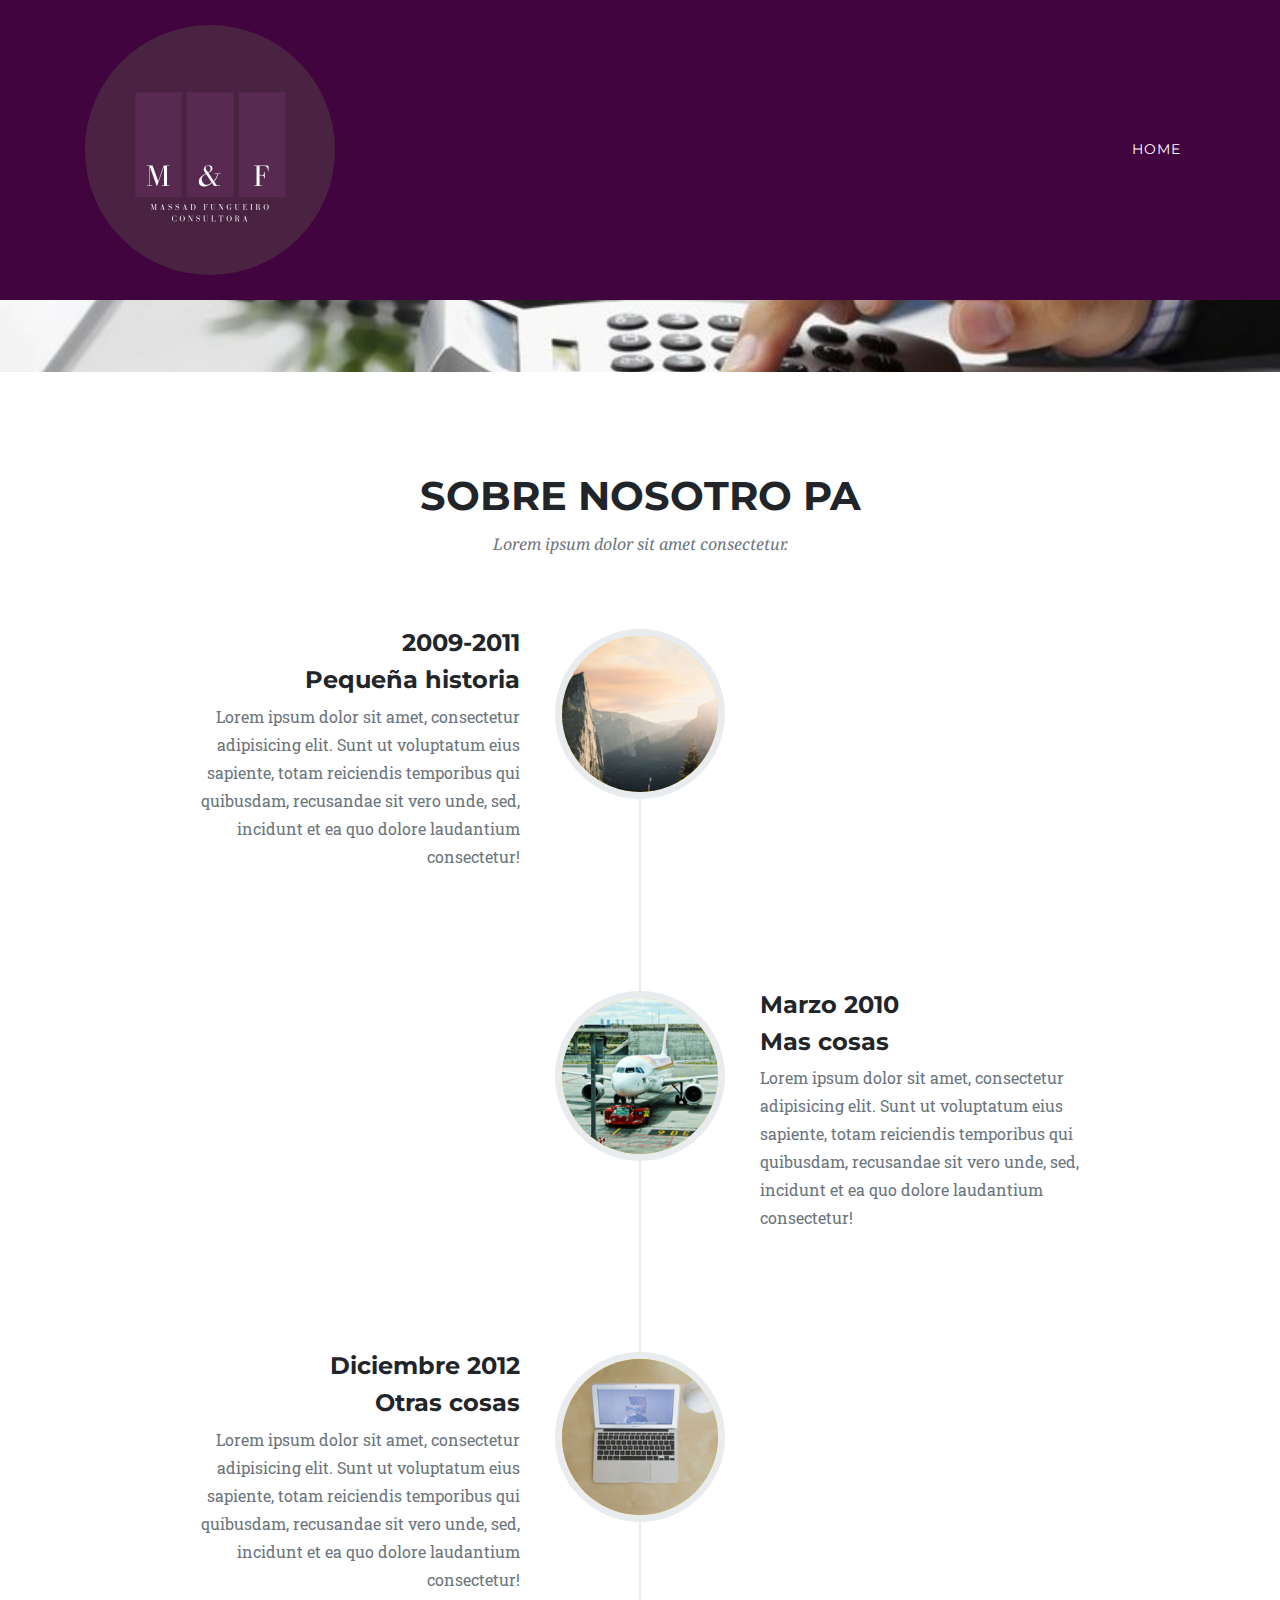
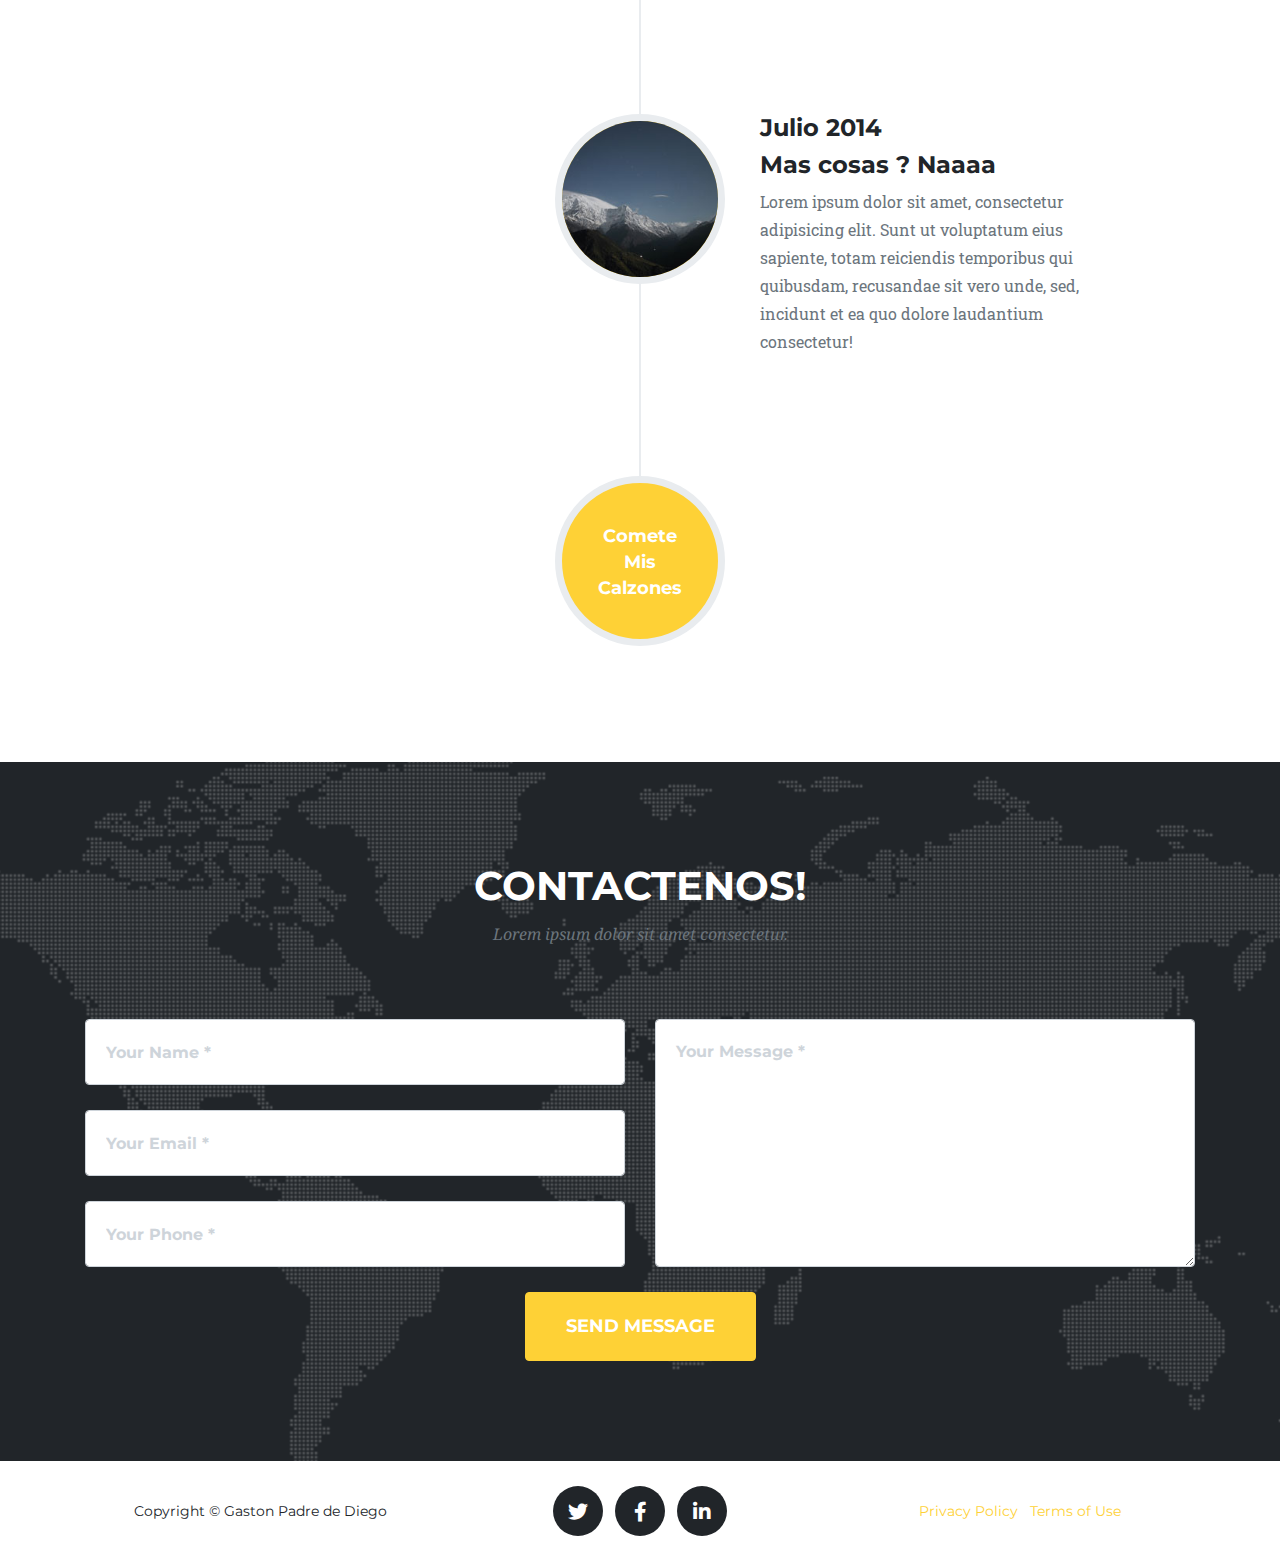
==== commit 75623533: "Algunos cambios de color y header" ====
--- a/novedades.html
+++ b/novedades.html
@@ -23,7 +23,8 @@
   <!-- Navigation -->
   <nav class="navbar navbar-expand-lg navbar-dark fixed-top" id="mainNavNovedades">
         <div class="container">
-          <a class="navbar-brand js-scroll-trigger" href="#page-top">Estudio Contable</a>
+          <!-- <a class="navbar-brand js-scroll-trigger" href="#page-top">Consultores</a> -->
+          <img class="rounded-circle img-fluid" src="img/logoM&F.jpeg" style="width: 250px; height: 250px;" alt="">
           <button class="navbar-toggler navbar-toggler-right" type="button" data-toggle="collapse" data-target="#navbarResponsive" aria-controls="navbarResponsive" aria-expanded="false" aria-label="Toggle navigation">
             Menu
             <i class="fas fa-bars"></i>
@@ -42,8 +43,8 @@
   <header class="headNovedades">
         <div class="container">
           <div class="intro-text">
-            <div class="intro-lead-in">Extra Extra!</div>
-            <div class="intro-heading text-uppercase">Diego Apesta</div>
+            <div class="intro-lead-in">Institucional</div>
+            <div class="intro-heading text-uppercase">Novedades</div>
           </div>
         </div>
       </header>
@@ -227,7 +228,7 @@
     <script src="js/contact_me.js"></script>
   
     <!-- Custom scripts for this template -->
-    <script src="js/agency.min.js"></script>
+    <script src="js/novedades.min.js"></script>
   
 </body>
 </html>--- a/css/agency.min.css
+++ b/css/agency.min.css
@@ -2,4 +2,4 @@
  * Start Bootstrap - Agency v5.2.2 (https://startbootstrap.com/template-overviews/agency)
  * Copyright 2013-2019 Start Bootstrap
  * Licensed under MIT (https://github.com/BlackrockDigital/startbootstrap-agency/blob/master/LICENSE)
- */body{overflow-x:hidden;font-family:'Roboto Slab',-apple-system,BlinkMacSystemFont,'Segoe UI',Roboto,'Helvetica Neue',Arial,sans-serif,'Apple Color Emoji','Segoe UI Emoji','Segoe UI Symbol','Noto Color Emoji'}p{line-height:1.75}a{color:#fed136}a:hover{color:#fec503}.text-primary{color:#fed136!important}h1,h2,h3,h4,h5,h6{font-weight:700;font-family:Montserrat,-apple-system,BlinkMacSystemFont,'Segoe UI',Roboto,'Helvetica Neue',Arial,sans-serif,'Apple Color Emoji','Segoe UI Emoji','Segoe UI Symbol','Noto Color Emoji'}.page-section{padding:100px 0}.page-section h2.section-heading{font-size:40px;margin-top:0;margin-bottom:15px}.page-section h3.section-subheading{font-size:16px;font-weight:400;font-style:italic;margin-bottom:75px;text-transform:none;font-family:'Droid Serif',-apple-system,BlinkMacSystemFont,'Segoe UI',Roboto,'Helvetica Neue',Arial,sans-serif,'Apple Color Emoji','Segoe UI Emoji','Segoe UI Symbol','Noto Color Emoji'}@media (min-width:768px){section{padding:150px 0}}::-moz-selection{background:#fed136;text-shadow:none}::selection{background:#fed136;text-shadow:none}img::-moz-selection{background:0 0}img::selection{background:0 0}img::-moz-selection{background:0 0}.btn{font-family:Montserrat,-apple-system,BlinkMacSystemFont,'Segoe UI',Roboto,'Helvetica Neue',Arial,sans-serif,'Apple Color Emoji','Segoe UI Emoji','Segoe UI Symbol','Noto Color Emoji';font-weight:700}.btn-xl{font-size:18px;padding:20px 40px}.btn-primary{background-color:#fed136;border-color:#fed136}.btn-primary:active,.btn-primary:focus,.btn-primary:hover{background-color:#fec810!important;border-color:#fec810!important;color:#fff}.btn-primary:active,.btn-primary:focus{box-shadow:0 0 0 .2rem rgba(254,209,55,.5)!important}#mainNav{background-color:#42043f}#mainNav .navbar-toggler{font-size:12px;right:0;padding:13px;text-transform:uppercase;color:#42043f;border:0;background-color:#fed136;font-family:Montserrat,-apple-system,BlinkMacSystemFont,'Segoe UI',Roboto,'Helvetica Neue',Arial,sans-serif,'Apple Color Emoji','Segoe UI Emoji','Segoe UI Symbol','Noto Color Emoji'}#mainNav .navbar-brand{color:#fed136;font-family:'Kaushan Script',-apple-system,BlinkMacSystemFont,'Segoe UI',Roboto,'Helvetica Neue',Arial,sans-serif,'Apple Color Emoji','Segoe UI Emoji','Segoe UI Symbol','Noto Color Emoji'}#mainNav .navbar-brand.active,#mainNav .navbar-brand:active,#mainNav .navbar-brand:focus,#mainNav .navbar-brand:hover{color:#fec503}#mainNav .navbar-nav .nav-item .nav-link{font-size:90%;font-weight:400;padding:.75em 0;letter-spacing:1px;color:#fff;font-family:Montserrat,-apple-system,BlinkMacSystemFont,'Segoe UI',Roboto,'Helvetica Neue',Arial,sans-serif,'Apple Color Emoji','Segoe UI Emoji','Segoe UI Symbol','Noto Color Emoji'}#mainNav .navbar-nav .nav-item .nav-link.active,#mainNav .navbar-nav .nav-item .nav-link:hover{color:#fed136}#mainNavNovedades{background-color:#42043f}#mainNavNovedades .navbar-toggler{font-size:12px;right:0;padding:13px;text-transform:uppercase;color:#42043f;border:0;background-color:#fed136;font-family:Montserrat,-apple-system,BlinkMacSystemFont,'Segoe UI',Roboto,'Helvetica Neue',Arial,sans-serif,'Apple Color Emoji','Segoe UI Emoji','Segoe UI Symbol','Noto Color Emoji'}#mainNavNovedades .navbar-brand{color:#fed136;font-family:'Kaushan Script',-apple-system,BlinkMacSystemFont,'Segoe UI',Roboto,'Helvetica Neue',Arial,sans-serif,'Apple Color Emoji','Segoe UI Emoji','Segoe UI Symbol','Noto Color Emoji'}#mainNavNovedades .navbar-brand.active,#mainNavNovedades .navbar-brand:active,#mainNavNovedades .navbar-brand:focus,#mainNavNovedades .navbar-brand:hover{color:#fec503}#mainNavNovedades .navbar-nav .nav-item .nav-link{font-size:90%;font-weight:400;padding:.75em 0;letter-spacing:1px;color:#fff;font-family:Montserrat,-apple-system,BlinkMacSystemFont,'Segoe UI',Roboto,'Helvetica Neue',Arial,sans-serif,'Apple Color Emoji','Segoe UI Emoji','Segoe UI Symbol','Noto Color Emoji'}#mainNavNovedades .navbar-nav .nav-item .nav-link.active,#mainNavNovedades .navbar-nav .nav-item .nav-link:hover{color:#fed136}@media (min-width:992px){#mainNav{padding-top:25px;padding-bottom:25px;transition:padding-top .3s,padding-bottom .3s;border:none;background-color:#42043f}#mainNav .navbar-brand{font-size:1.75em;transition:all .3s}#mainNav .navbar-nav .nav-item .nav-link{padding:1.1em 1em!important}#mainNav.navbar-shrink{padding-top:0;padding-bottom:0;background-color:#212529}#mainNav.navbar-shrink .navbar-brand{font-size:1.25em;padding:12px 0}#mainNavNovedades{padding-top:25px;padding-bottom:25px;transition:padding-top .3s,padding-bottom .3s;border:none;background-color:#42043f}#mainNavNovedades .navbar-brand{font-size:1.75em;transition:all .3s}#mainNavNovedades .navbar-nav .nav-item .nav-link{padding:1.1em 1em!important}#mainNavNovedades.navbar-shrink{padding-top:0;padding-bottom:0;background-color:#212529}#mainNavNovedades.navbar-shrink .navbar-brand{font-size:1.25em;padding:12px 0}}header.masthead{text-align:center;color:#fff;background-image:url(header-bg.jpg);background-repeat:no-repeat;background-attachment:scroll;background-position:center center;background-size:cover}header.masthead .intro-text{padding-top:150px;padding-bottom:100px}header.masthead .intro-text .intro-lead-in{font-size:22px;font-style:italic;line-height:22px;margin-bottom:25px;font-family:'Droid Serif',-apple-system,BlinkMacSystemFont,'Segoe UI',Roboto,'Helvetica Neue',Arial,sans-serif,'Apple Color Emoji','Segoe UI Emoji','Segoe UI Symbol','Noto Color Emoji'}header.masthead .intro-text .intro-heading{font-size:50px;font-weight:700;line-height:50px;margin-bottom:25px;font-family:Montserrat,-apple-system,BlinkMacSystemFont,'Segoe UI',Roboto,'Helvetica Neue',Arial,sans-serif,'Apple Color Emoji','Segoe UI Emoji','Segoe UI Symbol','Noto Color Emoji'}header.headNovedades{text-align:center;color:#fff;background-image:url(/img/fondo2.jpg);background-repeat:no-repeat;background-attachment:scroll;background-position:center center;background-size:cover}header.headNovedades .intro-text{padding-top:150px;padding-bottom:100px}header.headNovedades .intro-text .intro-lead-in{font-size:22px;font-style:italic;line-height:22px;margin-bottom:25px;font-family:'Droid Serif',-apple-system,BlinkMacSystemFont,'Segoe UI',Roboto,'Helvetica Neue',Arial,sans-serif,'Apple Color Emoji','Segoe UI Emoji','Segoe UI Symbol','Noto Color Emoji'}header.headNovedades .intro-text .intro-heading{font-size:50px;font-weight:700;line-height:50px;margin-bottom:25px;font-family:Montserrat,-apple-system,BlinkMacSystemFont,'Segoe UI',Roboto,'Helvetica Neue',Arial,sans-serif,'Apple Color Emoji','Segoe UI Emoji','Segoe UI Symbol','Noto Color Emoji'}@media (min-width:768px){header.masthead .intro-text{padding-top:300px;padding-bottom:200px}header.masthead .intro-text .intro-lead-in{font-size:40px;font-style:italic;line-height:40px;margin-bottom:25px;font-family:'Droid Serif',-apple-system,BlinkMacSystemFont,'Segoe UI',Roboto,'Helvetica Neue',Arial,sans-serif,'Apple Color Emoji','Segoe UI Emoji','Segoe UI Symbol','Noto Color Emoji'}header.masthead .intro-text .intro-heading{font-size:75px;font-weight:700;line-height:75px;margin-bottom:50px;font-family:Montserrat,-apple-system,BlinkMacSystemFont,'Segoe UI',Roboto,'Helvetica Neue',Arial,sans-serif,'Apple Color Emoji','Segoe UI Emoji','Segoe UI Symbol','Noto Color Emoji'}}.service-heading{margin:15px 0;text-transform:none}#portfolio .portfolio-item{right:0;margin:0 0 15px}#portfolio .portfolio-item .portfolio-link{position:relative;display:block;max-width:400px;margin:0 auto;cursor:pointer}#portfolio .portfolio-item .portfolio-link .portfolio-hover{position:absolute;width:100%;height:100%;transition:all ease .5s;opacity:0;background:rgba(254,209,54,.9)}#portfolio .portfolio-item .portfolio-link .portfolio-hover:hover{opacity:1}#portfolio .portfolio-item .portfolio-link .portfolio-hover .portfolio-hover-content{font-size:20px;position:absolute;top:50%;width:100%;height:20px;margin-top:-12px;text-align:center;color:#fff}#portfolio .portfolio-item .portfolio-link .portfolio-hover .portfolio-hover-content i{margin-top:-12px}#portfolio .portfolio-item .portfolio-link .portfolio-hover .portfolio-hover-content h3,#portfolio .portfolio-item .portfolio-link .portfolio-hover .portfolio-hover-content h4{margin:0}#portfolio .portfolio-item .portfolio-caption{max-width:400px;margin:0 auto;padding:25px;text-align:center;background-color:#fff}#portfolio .portfolio-item .portfolio-caption h4{margin:0;text-transform:none}#portfolio .portfolio-item .portfolio-caption p{font-size:16px;font-style:italic;margin:0;font-family:'Droid Serif',-apple-system,BlinkMacSystemFont,'Segoe UI',Roboto,'Helvetica Neue',Arial,sans-serif,'Apple Color Emoji','Segoe UI Emoji','Segoe UI Symbol','Noto Color Emoji'}#portfolio *{z-index:2}@media (min-width:767px){#portfolio .portfolio-item{margin:0 0 30px}}.portfolio-modal .modal-dialog{margin:1rem;max-width:100vw}.portfolio-modal .modal-content{padding:100px 0;text-align:center}.portfolio-modal .modal-content h2{font-size:3em;margin-bottom:15px}.portfolio-modal .modal-content p{margin-bottom:30px}.portfolio-modal .modal-content p.item-intro{font-size:16px;font-style:italic;margin:20px 0 30px;font-family:'Droid Serif',-apple-system,BlinkMacSystemFont,'Segoe UI',Roboto,'Helvetica Neue',Arial,sans-serif,'Apple Color Emoji','Segoe UI Emoji','Segoe UI Symbol','Noto Color Emoji'}.portfolio-modal .modal-content ul.list-inline{margin-top:0;margin-bottom:30px}.portfolio-modal .modal-content img{margin-bottom:30px}.portfolio-modal .modal-content button{cursor:pointer}.portfolio-modal .close-modal{position:absolute;top:25px;right:25px;width:75px;height:75px;cursor:pointer;background-color:transparent}.portfolio-modal .close-modal:hover{opacity:.3}.portfolio-modal .close-modal .lr{z-index:1051;width:1px;height:75px;margin-left:35px;transform:rotate(45deg);background-color:#212529}.portfolio-modal .close-modal .lr .rl{z-index:1052;width:1px;height:75px;transform:rotate(90deg);background-color:#212529}.timeline{position:relative;padding:0;list-style:none}.timeline:before{position:absolute;top:0;bottom:0;left:40px;width:2px;margin-left:-1.5px;content:'';background-color:#e9ecef}.timeline>li{position:relative;min-height:50px;margin-bottom:50px}.timeline>li:after,.timeline>li:before{display:table;content:' '}.timeline>li:after{clear:both}.timeline>li .timeline-panel{position:relative;float:right;width:100%;padding:0 20px 0 100px;text-align:left}.timeline>li .timeline-panel:before{right:auto;left:-15px;border-right-width:15px;border-left-width:0}.timeline>li .timeline-panel:after{right:auto;left:-14px;border-right-width:14px;border-left-width:0}.timeline>li .timeline-image{position:absolute;z-index:100;left:0;width:80px;height:80px;margin-left:0;text-align:center;color:#fff;border:7px solid #e9ecef;border-radius:100%;background-color:#fed136}.timeline>li .timeline-image h4{font-size:10px;line-height:14px;margin-top:12px}.timeline>li.timeline-inverted>.timeline-panel{float:right;padding:0 20px 0 100px;text-align:left}.timeline>li.timeline-inverted>.timeline-panel:before{right:auto;left:-15px;border-right-width:15px;border-left-width:0}.timeline>li.timeline-inverted>.timeline-panel:after{right:auto;left:-14px;border-right-width:14px;border-left-width:0}.timeline>li:last-child{margin-bottom:0}.timeline .timeline-heading h4{margin-top:0;color:inherit}.timeline .timeline-heading h4.subheading{text-transform:none}.timeline .timeline-body>p,.timeline .timeline-body>ul{margin-bottom:0}@media (min-width:768px){.timeline:before{left:50%}.timeline>li{min-height:100px;margin-bottom:100px}.timeline>li .timeline-panel{float:left;width:41%;padding:0 20px 20px 30px;text-align:right}.timeline>li .timeline-image{left:50%;width:100px;height:100px;margin-left:-50px}.timeline>li .timeline-image h4{font-size:13px;line-height:18px;margin-top:16px}.timeline>li.timeline-inverted>.timeline-panel{float:right;padding:0 30px 20px 20px;text-align:left}}@media (min-width:992px){.timeline>li{min-height:150px}.timeline>li .timeline-panel{padding:0 20px 20px}.timeline>li .timeline-image{width:150px;height:150px;margin-left:-75px}.timeline>li .timeline-image h4{font-size:18px;line-height:26px;margin-top:30px}.timeline>li.timeline-inverted>.timeline-panel{padding:0 20px 20px}}@media (min-width:1200px){.timeline>li{min-height:170px}.timeline>li .timeline-panel{padding:0 20px 20px 100px}.timeline>li .timeline-image{width:170px;height:170px;margin-left:-85px}.timeline>li .timeline-image h4{margin-top:40px}.timeline>li.timeline-inverted>.timeline-panel{padding:0 100px 20px 20px}}.team-member{margin-bottom:50px;text-align:center}.team-member img{width:225px;height:225px;border:7px solid rgba(0,0,0,.1)}.team-member h4{margin-top:25px;margin-bottom:0;text-transform:none}.team-member p{margin-top:0}section#contact{background-color:#212529;background-image:url(../img/map-image.png);background-repeat:no-repeat;background-position:center}section#contact .section-heading{color:#fff}section#contact .form-group{margin-bottom:25px}section#contact .form-group input,section#contact .form-group textarea{padding:20px}section#contact .form-group input.form-control{height:auto}section#contact .form-group textarea.form-control{height:248px}section#contact .form-control:focus{border-color:#fed136;box-shadow:none}section#contact ::-webkit-input-placeholder{font-weight:700;color:#ced4da;font-family:Montserrat,-apple-system,BlinkMacSystemFont,'Segoe UI',Roboto,'Helvetica Neue',Arial,sans-serif,'Apple Color Emoji','Segoe UI Emoji','Segoe UI Symbol','Noto Color Emoji'}section#contact :-moz-placeholder{font-weight:700;color:#ced4da;font-family:Montserrat,-apple-system,BlinkMacSystemFont,'Segoe UI',Roboto,'Helvetica Neue',Arial,sans-serif,'Apple Color Emoji','Segoe UI Emoji','Segoe UI Symbol','Noto Color Emoji'}section#contact ::-moz-placeholder{font-weight:700;color:#ced4da;font-family:Montserrat,-apple-system,BlinkMacSystemFont,'Segoe UI',Roboto,'Helvetica Neue',Arial,sans-serif,'Apple Color Emoji','Segoe UI Emoji','Segoe UI Symbol','Noto Color Emoji'}section#contact :-ms-input-placeholder{font-weight:700;color:#ced4da;font-family:Montserrat,-apple-system,BlinkMacSystemFont,'Segoe UI',Roboto,'Helvetica Neue',Arial,sans-serif,'Apple Color Emoji','Segoe UI Emoji','Segoe UI Symbol','Noto Color Emoji'}.footer{padding:25px 0;text-align:center}.footer span.copyright{font-size:90%;line-height:40px;text-transform:none;font-family:Montserrat,-apple-system,BlinkMacSystemFont,'Segoe UI',Roboto,'Helvetica Neue',Arial,sans-serif,'Apple Color Emoji','Segoe UI Emoji','Segoe UI Symbol','Noto Color Emoji'}.footer ul.quicklinks{font-size:90%;line-height:40px;margin-bottom:0;text-transform:none;font-family:Montserrat,-apple-system,BlinkMacSystemFont,'Segoe UI',Roboto,'Helvetica Neue',Arial,sans-serif,'Apple Color Emoji','Segoe UI Emoji','Segoe UI Symbol','Noto Color Emoji'}ul.social-buttons{margin-bottom:0}ul.social-buttons li a{font-size:20px;line-height:50px;display:block;width:50px;height:50px;transition:all .3s;color:#fff;border-radius:100%;outline:0;background-color:#212529}ul.social-buttons li a:active,ul.social-buttons li a:focus,ul.social-buttons li a:hover{background-color:#fed136}+ */body{overflow-x:hidden;font-family:'Roboto Slab',-apple-system,BlinkMacSystemFont,'Segoe UI',Roboto,'Helvetica Neue',Arial,sans-serif,'Apple Color Emoji','Segoe UI Emoji','Segoe UI Symbol','Noto Color Emoji'}p{line-height:1.75}a{color:#fed136}a:hover{color:#fec503}.text-primary{color:#fed136!important}h1,h2,h3,h4,h5,h6{font-weight:700;font-family:Montserrat,-apple-system,BlinkMacSystemFont,'Segoe UI',Roboto,'Helvetica Neue',Arial,sans-serif,'Apple Color Emoji','Segoe UI Emoji','Segoe UI Symbol','Noto Color Emoji'}.page-section{padding:100px 0}.page-section h2.section-heading{font-size:40px;margin-top:0;margin-bottom:15px}.page-section h3.section-subheading{font-size:16px;font-weight:400;font-style:italic;margin-bottom:75px;text-transform:none;font-family:'Droid Serif',-apple-system,BlinkMacSystemFont,'Segoe UI',Roboto,'Helvetica Neue',Arial,sans-serif,'Apple Color Emoji','Segoe UI Emoji','Segoe UI Symbol','Noto Color Emoji'}@media (min-width:768px){section{padding:150px 0}}::-moz-selection{background:#fed136;text-shadow:none}::selection{background:#fed136;text-shadow:none}img::-moz-selection{background:0 0}img::selection{background:0 0}img::-moz-selection{background:0 0}.btn{font-family:Montserrat,-apple-system,BlinkMacSystemFont,'Segoe UI',Roboto,'Helvetica Neue',Arial,sans-serif,'Apple Color Emoji','Segoe UI Emoji','Segoe UI Symbol','Noto Color Emoji';font-weight:700}.btn-xl{font-size:18px;padding:20px 40px}.btn-primary{background-color:#fed136;border-color:#fed136}.btn-primary:active,.btn-primary:focus,.btn-primary:hover{background-color:#fec810!important;border-color:#fec810!important;color:#fff}.btn-primary:active,.btn-primary:focus{box-shadow:0 0 0 .2rem rgba(254,209,55,.5)!important}#mainNav{background-color:#42043f}#mainNav .navbar-toggler{font-size:12px;right:0;padding:13px;text-transform:uppercase;color:#42043f;border:0;background-color:#fed136;font-family:Montserrat,-apple-system,BlinkMacSystemFont,'Segoe UI',Roboto,'Helvetica Neue',Arial,sans-serif,'Apple Color Emoji','Segoe UI Emoji','Segoe UI Symbol','Noto Color Emoji'}#mainNav .navbar-brand{color:#fed136;font-family:'Kaushan Script',-apple-system,BlinkMacSystemFont,'Segoe UI',Roboto,'Helvetica Neue',Arial,sans-serif,'Apple Color Emoji','Segoe UI Emoji','Segoe UI Symbol','Noto Color Emoji'}#mainNav .navbar-brand.active,#mainNav .navbar-brand:active,#mainNav .navbar-brand:focus,#mainNav .navbar-brand:hover{color:#fec503}#mainNav .navbar-nav .nav-item .nav-link{font-size:90%;font-weight:400;padding:.75em 0;letter-spacing:1px;color:#fff;font-family:Montserrat,-apple-system,BlinkMacSystemFont,'Segoe UI',Roboto,'Helvetica Neue',Arial,sans-serif,'Apple Color Emoji','Segoe UI Emoji','Segoe UI Symbol','Noto Color Emoji'}#mainNav .navbar-nav .nav-item .nav-link.active,#mainNav .navbar-nav .nav-item .nav-link:hover{color:#fed136}#mainNavNovedades{background-color:#42043f}#mainNavNovedades .navbar-toggler{font-size:12px;right:0;padding:13px;text-transform:uppercase;color:#42043f;border:0;background-color:#fed136;font-family:Montserrat,-apple-system,BlinkMacSystemFont,'Segoe UI',Roboto,'Helvetica Neue',Arial,sans-serif,'Apple Color Emoji','Segoe UI Emoji','Segoe UI Symbol','Noto Color Emoji'}#mainNavNovedades .navbar-brand{color:#fed136;font-family:'Kaushan Script',-apple-system,BlinkMacSystemFont,'Segoe UI',Roboto,'Helvetica Neue',Arial,sans-serif,'Apple Color Emoji','Segoe UI Emoji','Segoe UI Symbol','Noto Color Emoji'}#mainNavNovedades .navbar-brand.active,#mainNavNovedades .navbar-brand:active,#mainNavNovedades .navbar-brand:focus,#mainNavNovedades .navbar-brand:hover{color:#fec503}#mainNavNovedades .navbar-nav .nav-item .nav-link{font-size:90%;font-weight:400;padding:.75em 0;letter-spacing:1px;color:#fff;font-family:Montserrat,-apple-system,BlinkMacSystemFont,'Segoe UI',Roboto,'Helvetica Neue',Arial,sans-serif,'Apple Color Emoji','Segoe UI Emoji','Segoe UI Symbol','Noto Color Emoji'}#mainNavNovedades .navbar-nav .nav-item .nav-link.active,#mainNavNovedades .navbar-nav .nav-item .nav-link:hover{color:#fed136}@media (min-width:992px){#mainNav{padding-top:25px;padding-bottom:25px;transition:padding-top .3s,padding-bottom .3s;border:none;background-color:#42043f}#mainNav .navbar-brand{font-size:1.75em;transition:all .3s}#mainNav .navbar-nav .nav-item .nav-link{padding:1.1em 1em!important}#mainNav.navbar-shrink{padding-top:0;padding-bottom:0;background-color:#212529}#mainNav.navbar-shrink .navbar-brand{font-size:1.25em;padding:12px 0}#mainNavNovedades{padding-top:25px;padding-bottom:25px;transition:padding-top .3s,padding-bottom .3s;border:none;background-color:#42043f}#mainNavNovedades .navbar-brand{font-size:1.75em;transition:all .3s}#mainNavNovedades .navbar-nav .nav-item .nav-link{padding:1.1em 1em!important}#mainNavNovedades.navbar-shrink{padding-top:0;padding-bottom:0;background-color:#42043f}#mainNavNovedades.navbar-shrink .navbar-brand{font-size:1.25em;padding:12px 0}}header.masthead{text-align:center;color:#fff;background-image:url(header-bg.jpg);background-repeat:no-repeat;background-attachment:scroll;background-position:center center;background-size:cover}header.masthead .intro-text{padding-top:150px;padding-bottom:100px}header.masthead .intro-text .intro-lead-in{font-size:22px;font-style:italic;line-height:22px;margin-bottom:25px;font-family:'Droid Serif',-apple-system,BlinkMacSystemFont,'Segoe UI',Roboto,'Helvetica Neue',Arial,sans-serif,'Apple Color Emoji','Segoe UI Emoji','Segoe UI Symbol','Noto Color Emoji'}header.masthead .intro-text .intro-heading{font-size:50px;font-weight:700;line-height:50px;margin-bottom:25px;font-family:Montserrat,-apple-system,BlinkMacSystemFont,'Segoe UI',Roboto,'Helvetica Neue',Arial,sans-serif,'Apple Color Emoji','Segoe UI Emoji','Segoe UI Symbol','Noto Color Emoji'}header.headNovedades{text-align:center;color:#d30c0c;background-image:url(/img/fondo2.jpg);background-repeat:no-repeat;background-attachment:scroll;background-position:center center;background-size:cover}header.headNovedades .intro-text{padding-top:150px;padding-bottom:100px}header.headNovedades .intro-text .intro-lead-in{font-size:22px;font-style:italic;line-height:22px;margin-bottom:25px;font-family:'Droid Serif',-apple-system,BlinkMacSystemFont,'Segoe UI',Roboto,'Helvetica Neue',Arial,sans-serif,'Apple Color Emoji','Segoe UI Emoji','Segoe UI Symbol','Noto Color Emoji'}header.headNovedades .intro-text .intro-heading{font-size:50px;font-weight:700;line-height:50px;margin-bottom:25px;font-family:Montserrat,-apple-system,BlinkMacSystemFont,'Segoe UI',Roboto,'Helvetica Neue',Arial,sans-serif,'Apple Color Emoji','Segoe UI Emoji','Segoe UI Symbol','Noto Color Emoji'}@media (min-width:768px){header.masthead .intro-text{padding-top:300px;padding-bottom:200px}header.masthead .intro-text .intro-lead-in{font-size:40px;font-style:italic;line-height:40px;margin-bottom:25px;font-family:'Droid Serif',-apple-system,BlinkMacSystemFont,'Segoe UI',Roboto,'Helvetica Neue',Arial,sans-serif,'Apple Color Emoji','Segoe UI Emoji','Segoe UI Symbol','Noto Color Emoji'}header.masthead .intro-text .intro-heading{font-size:75px;font-weight:700;line-height:75px;margin-bottom:50px;font-family:Montserrat,-apple-system,BlinkMacSystemFont,'Segoe UI',Roboto,'Helvetica Neue',Arial,sans-serif,'Apple Color Emoji','Segoe UI Emoji','Segoe UI Symbol','Noto Color Emoji'}}.service-heading{margin:15px 0;text-transform:none}#portfolio .portfolio-item{right:0;margin:0 0 15px}#portfolio .portfolio-item .portfolio-link{position:relative;display:block;max-width:400px;margin:0 auto;cursor:pointer}#portfolio .portfolio-item .portfolio-link .portfolio-hover{position:absolute;width:100%;height:100%;transition:all ease .5s;opacity:0;background:rgba(254,209,54,.9)}#portfolio .portfolio-item .portfolio-link .portfolio-hover:hover{opacity:1}#portfolio .portfolio-item .portfolio-link .portfolio-hover .portfolio-hover-content{font-size:20px;position:absolute;top:50%;width:100%;height:20px;margin-top:-12px;text-align:center;color:#fff}#portfolio .portfolio-item .portfolio-link .portfolio-hover .portfolio-hover-content i{margin-top:-12px}#portfolio .portfolio-item .portfolio-link .portfolio-hover .portfolio-hover-content h3,#portfolio .portfolio-item .portfolio-link .portfolio-hover .portfolio-hover-content h4{margin:0}#portfolio .portfolio-item .portfolio-caption{max-width:400px;margin:0 auto;padding:25px;text-align:center;background-color:#fff}#portfolio .portfolio-item .portfolio-caption h4{margin:0;text-transform:none}#portfolio .portfolio-item .portfolio-caption p{font-size:16px;font-style:italic;margin:0;font-family:'Droid Serif',-apple-system,BlinkMacSystemFont,'Segoe UI',Roboto,'Helvetica Neue',Arial,sans-serif,'Apple Color Emoji','Segoe UI Emoji','Segoe UI Symbol','Noto Color Emoji'}#portfolio *{z-index:2}@media (min-width:767px){#portfolio .portfolio-item{margin:0 0 30px}}.portfolio-modal .modal-dialog{margin:1rem;max-width:100vw}.portfolio-modal .modal-content{padding:100px 0;text-align:center}.portfolio-modal .modal-content h2{font-size:3em;margin-bottom:15px}.portfolio-modal .modal-content p{margin-bottom:30px}.portfolio-modal .modal-content p.item-intro{font-size:16px;font-style:italic;margin:20px 0 30px;font-family:'Droid Serif',-apple-system,BlinkMacSystemFont,'Segoe UI',Roboto,'Helvetica Neue',Arial,sans-serif,'Apple Color Emoji','Segoe UI Emoji','Segoe UI Symbol','Noto Color Emoji'}.portfolio-modal .modal-content ul.list-inline{margin-top:0;margin-bottom:30px}.portfolio-modal .modal-content img{margin-bottom:30px}.portfolio-modal .modal-content button{cursor:pointer}.portfolio-modal .close-modal{position:absolute;top:25px;right:25px;width:75px;height:75px;cursor:pointer;background-color:transparent}.portfolio-modal .close-modal:hover{opacity:.3}.portfolio-modal .close-modal .lr{z-index:1051;width:1px;height:75px;margin-left:35px;transform:rotate(45deg);background-color:#212529}.portfolio-modal .close-modal .lr .rl{z-index:1052;width:1px;height:75px;transform:rotate(90deg);background-color:#212529}.timeline{position:relative;padding:0;list-style:none}.timeline:before{position:absolute;top:0;bottom:0;left:40px;width:2px;margin-left:-1.5px;content:'';background-color:#e9ecef}.timeline>li{position:relative;min-height:50px;margin-bottom:50px}.timeline>li:after,.timeline>li:before{display:table;content:' '}.timeline>li:after{clear:both}.timeline>li .timeline-panel{position:relative;float:right;width:100%;padding:0 20px 0 100px;text-align:left}.timeline>li .timeline-panel:before{right:auto;left:-15px;border-right-width:15px;border-left-width:0}.timeline>li .timeline-panel:after{right:auto;left:-14px;border-right-width:14px;border-left-width:0}.timeline>li .timeline-image{position:absolute;z-index:100;left:0;width:80px;height:80px;margin-left:0;text-align:center;color:#fff;border:7px solid #e9ecef;border-radius:100%;background-color:#fed136}.timeline>li .timeline-image h4{font-size:10px;line-height:14px;margin-top:12px}.timeline>li.timeline-inverted>.timeline-panel{float:right;padding:0 20px 0 100px;text-align:left}.timeline>li.timeline-inverted>.timeline-panel:before{right:auto;left:-15px;border-right-width:15px;border-left-width:0}.timeline>li.timeline-inverted>.timeline-panel:after{right:auto;left:-14px;border-right-width:14px;border-left-width:0}.timeline>li:last-child{margin-bottom:0}.timeline .timeline-heading h4{margin-top:0;color:inherit}.timeline .timeline-heading h4.subheading{text-transform:none}.timeline .timeline-body>p,.timeline .timeline-body>ul{margin-bottom:0}@media (min-width:768px){.timeline:before{left:50%}.timeline>li{min-height:100px;margin-bottom:100px}.timeline>li .timeline-panel{float:left;width:41%;padding:0 20px 20px 30px;text-align:right}.timeline>li .timeline-image{left:50%;width:100px;height:100px;margin-left:-50px}.timeline>li .timeline-image h4{font-size:13px;line-height:18px;margin-top:16px}.timeline>li.timeline-inverted>.timeline-panel{float:right;padding:0 30px 20px 20px;text-align:left}}@media (min-width:992px){.timeline>li{min-height:150px}.timeline>li .timeline-panel{padding:0 20px 20px}.timeline>li .timeline-image{width:150px;height:150px;margin-left:-75px}.timeline>li .timeline-image h4{font-size:18px;line-height:26px;margin-top:30px}.timeline>li.timeline-inverted>.timeline-panel{padding:0 20px 20px}}@media (min-width:1200px){.timeline>li{min-height:170px}.timeline>li .timeline-panel{padding:0 20px 20px 100px}.timeline>li .timeline-image{width:170px;height:170px;margin-left:-85px}.timeline>li .timeline-image h4{margin-top:40px}.timeline>li.timeline-inverted>.timeline-panel{padding:0 100px 20px 20px}}.team-member{margin-bottom:50px;text-align:center}.team-member img{width:225px;height:225px;border:7px solid rgba(0,0,0,.1)}.team-member h4{margin-top:25px;margin-bottom:0;text-transform:none}.team-member p{margin-top:0}section#contact{background-color:#212529;background-image:url(../img/map-image.png);background-repeat:no-repeat;background-position:center}section#contact .section-heading{color:#fff}section#contact .form-group{margin-bottom:25px}section#contact .form-group input,section#contact .form-group textarea{padding:20px}section#contact .form-group input.form-control{height:auto}section#contact .form-group textarea.form-control{height:248px}section#contact .form-control:focus{border-color:#fed136;box-shadow:none}section#contact ::-webkit-input-placeholder{font-weight:700;color:#ced4da;font-family:Montserrat,-apple-system,BlinkMacSystemFont,'Segoe UI',Roboto,'Helvetica Neue',Arial,sans-serif,'Apple Color Emoji','Segoe UI Emoji','Segoe UI Symbol','Noto Color Emoji'}section#contact :-moz-placeholder{font-weight:700;color:#ced4da;font-family:Montserrat,-apple-system,BlinkMacSystemFont,'Segoe UI',Roboto,'Helvetica Neue',Arial,sans-serif,'Apple Color Emoji','Segoe UI Emoji','Segoe UI Symbol','Noto Color Emoji'}section#contact ::-moz-placeholder{font-weight:700;color:#ced4da;font-family:Montserrat,-apple-system,BlinkMacSystemFont,'Segoe UI',Roboto,'Helvetica Neue',Arial,sans-serif,'Apple Color Emoji','Segoe UI Emoji','Segoe UI Symbol','Noto Color Emoji'}section#contact :-ms-input-placeholder{font-weight:700;color:#ced4da;font-family:Montserrat,-apple-system,BlinkMacSystemFont,'Segoe UI',Roboto,'Helvetica Neue',Arial,sans-serif,'Apple Color Emoji','Segoe UI Emoji','Segoe UI Symbol','Noto Color Emoji'}.footer{padding:25px 0;text-align:center}.footer span.copyright{font-size:90%;line-height:40px;text-transform:none;font-family:Montserrat,-apple-system,BlinkMacSystemFont,'Segoe UI',Roboto,'Helvetica Neue',Arial,sans-serif,'Apple Color Emoji','Segoe UI Emoji','Segoe UI Symbol','Noto Color Emoji'}.footer ul.quicklinks{font-size:90%;line-height:40px;margin-bottom:0;text-transform:none;font-family:Montserrat,-apple-system,BlinkMacSystemFont,'Segoe UI',Roboto,'Helvetica Neue',Arial,sans-serif,'Apple Color Emoji','Segoe UI Emoji','Segoe UI Symbol','Noto Color Emoji'}ul.social-buttons{margin-bottom:0}ul.social-buttons li a{font-size:20px;line-height:50px;display:block;width:50px;height:50px;transition:all .3s;color:#fff;border-radius:100%;outline:0;background-color:#212529}ul.social-buttons li a:active,ul.social-buttons li a:focus,ul.social-buttons li a:hover{background-color:#fed136}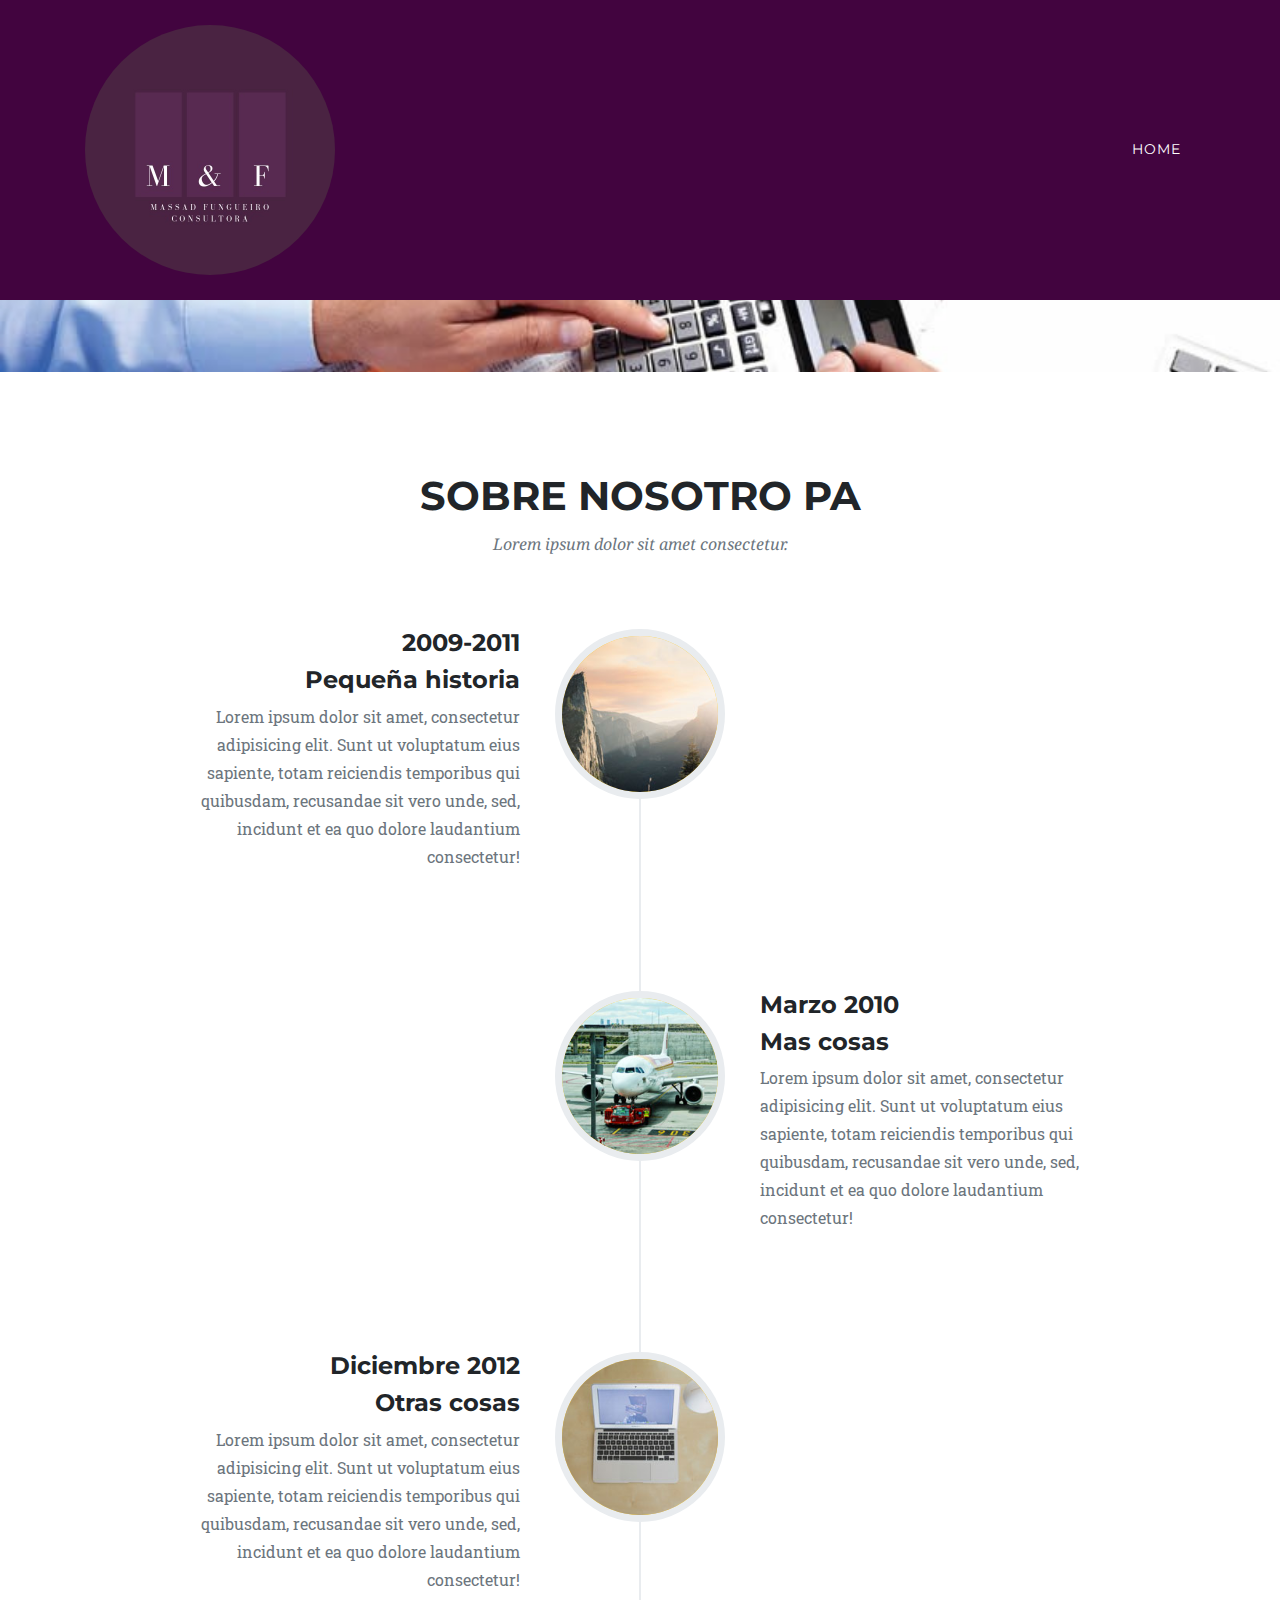
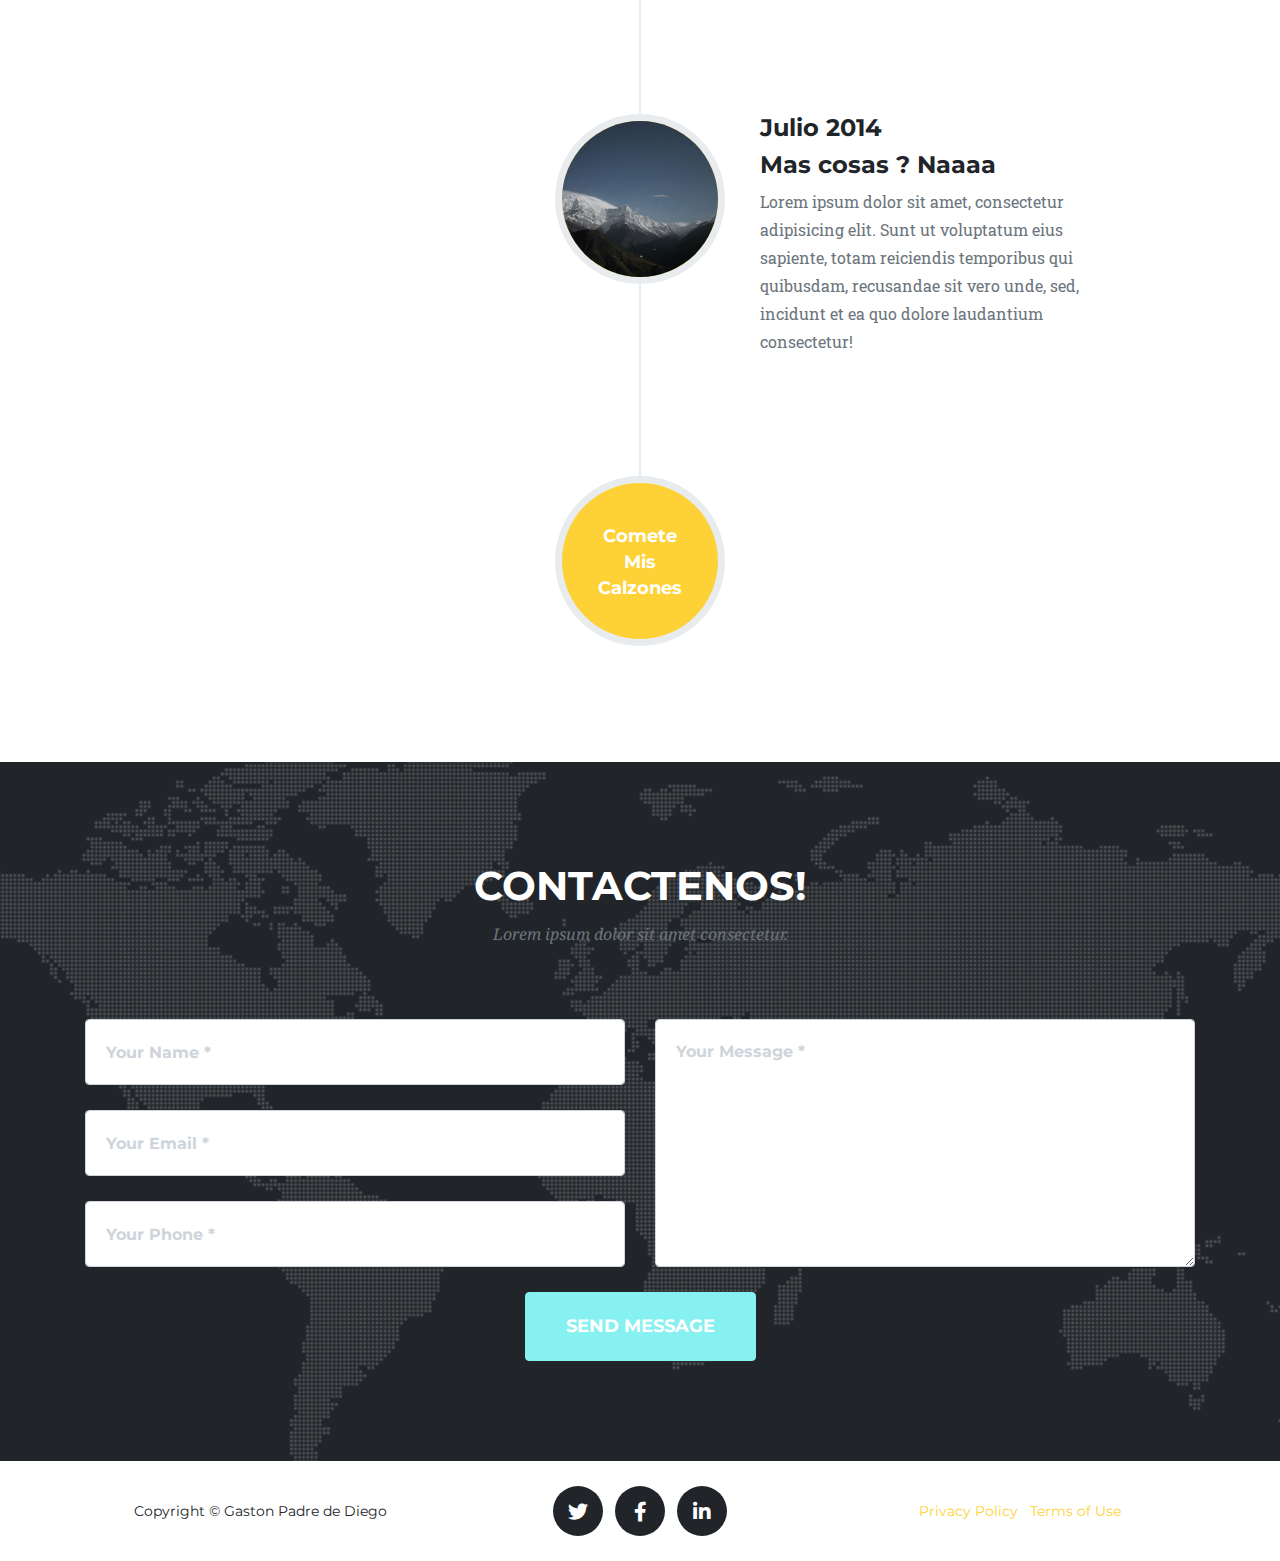
==== commit 15066643: "Se cambia el Index para armar el esqueleto de cómo quedaria la pagina" ====
--- a/novedades.html
+++ b/novedades.html
@@ -1,234 +1,234 @@
-<!DOCTYPE html>
-<html lang="en">
-<head>
-    <meta charset="UTF-8">
-    <meta name="viewport" content="width=device-width, initial-scale=1.0">
-    <meta http-equiv="X-UA-Compatible" content="ie=edge">
-    <title>Document</title>
-  <!-- Bootstrap core CSS -->
-  <link href="vendor/bootstrap/css/bootstrap.min.css" rel="stylesheet">
-
-  <!-- Custom fonts for this template -->
-  <link href="vendor/fontawesome-free/css/all.min.css" rel="stylesheet" type="text/css">
-  <link href="https://fonts.googleapis.com/css?family=Montserrat:400,700" rel="stylesheet" type="text/css">
-  <link href='https://fonts.googleapis.com/css?family=Kaushan+Script' rel='stylesheet' type='text/css'>
-  <link href='https://fonts.googleapis.com/css?family=Droid+Serif:400,700,400italic,700italic' rel='stylesheet' type='text/css'>
-  <link href='https://fonts.googleapis.com/css?family=Roboto+Slab:400,100,300,700' rel='stylesheet' type='text/css'>
-
-  <!-- Custom styles for this template -->
-  <link href="css/agency.min.css" rel="stylesheet">
-</head>
-<body id="page-top">
-
-  <!-- Navigation -->
-  <nav class="navbar navbar-expand-lg navbar-dark fixed-top" id="mainNavNovedades">
-        <div class="container">
-          <!-- <a class="navbar-brand js-scroll-trigger" href="#page-top">Consultores</a> -->
-          <img class="rounded-circle img-fluid" src="img/logoM&F.jpeg" style="width: 250px; height: 250px;" alt="">
-          <button class="navbar-toggler navbar-toggler-right" type="button" data-toggle="collapse" data-target="#navbarResponsive" aria-controls="navbarResponsive" aria-expanded="false" aria-label="Toggle navigation">
-            Menu
-            <i class="fas fa-bars"></i>
-          </button>
-          <div class="collapse navbar-collapse" id="navbarResponsive">
-            <ul class="navbar-nav text-uppercase ml-auto">
-              <li class="nav-item">
-                <a class="nav-link js-scroll-trigger" href="index.html">Home</a>
-              </li>
-            </ul>
-          </div>
-        </div>
-      </nav>
-
-  <!-- Header -->
-  <header class="headNovedades">
-        <div class="container">
-          <div class="intro-text">
-            <div class="intro-lead-in">Institucional</div>
-            <div class="intro-heading text-uppercase">Novedades</div>
-          </div>
-        </div>
-      </header>
-    
-  <!-- About -->
-  <section class="page-section" id="about">
-        <div class="container">
-          <div class="row">
-            <div class="col-lg-12 text-center">
-              <h2 class="section-heading text-uppercase">Sobre nosotro pa</h2>
-              <h3 class="section-subheading text-muted">Lorem ipsum dolor sit amet consectetur.</h3>
-            </div>
-          </div>
-          <div class="row">
-            <div class="col-lg-12">
-              <ul class="timeline">
-                <li>
-                  <div class="timeline-image">
-                    <img class="rounded-circle img-fluid" src="img/about/1.jpg" alt="">
-                  </div>
-                  <div class="timeline-panel">
-                    <div class="timeline-heading">
-                      <h4>2009-2011</h4>
-                      <h4 class="subheading">Pequeña historia</h4>
-                    </div>
-                    <div class="timeline-body">
-                      <p class="text-muted">Lorem ipsum dolor sit amet, consectetur adipisicing elit. Sunt ut voluptatum eius sapiente, totam reiciendis temporibus qui quibusdam, recusandae sit vero unde, sed, incidunt et ea quo dolore laudantium consectetur!</p>
-                    </div>
-                  </div>
-                </li>
-                <li class="timeline-inverted">
-                  <div class="timeline-image">
-                    <img class="rounded-circle img-fluid" src="img/about/2.jpg" alt="">
-                  </div>
-                  <div class="timeline-panel">
-                    <div class="timeline-heading">
-                      <h4>Marzo 2010</h4>
-                      <h4 class="subheading">Mas cosas</h4>
-                    </div>
-                    <div class="timeline-body">
-                      <p class="text-muted">Lorem ipsum dolor sit amet, consectetur adipisicing elit. Sunt ut voluptatum eius sapiente, totam reiciendis temporibus qui quibusdam, recusandae sit vero unde, sed, incidunt et ea quo dolore laudantium consectetur!</p>
-                    </div>
-                  </div>
-                </li>
-                <li>
-                  <div class="timeline-image">
-                    <img class="rounded-circle img-fluid" src="img/about/3.jpg" alt="">
-                  </div>
-                  <div class="timeline-panel">
-                    <div class="timeline-heading">
-                      <h4>Diciembre 2012</h4>
-                      <h4 class="subheading">Otras cosas</h4>
-                    </div>
-                    <div class="timeline-body">
-                      <p class="text-muted">Lorem ipsum dolor sit amet, consectetur adipisicing elit. Sunt ut voluptatum eius sapiente, totam reiciendis temporibus qui quibusdam, recusandae sit vero unde, sed, incidunt et ea quo dolore laudantium consectetur!</p>
-                    </div>
-                  </div>
-                </li>
-                <li class="timeline-inverted">
-                  <div class="timeline-image">
-                    <img class="rounded-circle img-fluid" src="img/about/4.jpg" alt="">
-                  </div>
-                  <div class="timeline-panel">
-                    <div class="timeline-heading">
-                      <h4>Julio 2014</h4>
-                      <h4 class="subheading">Mas cosas ? Naaaa</h4>
-                    </div>
-                    <div class="timeline-body">
-                      <p class="text-muted">Lorem ipsum dolor sit amet, consectetur adipisicing elit. Sunt ut voluptatum eius sapiente, totam reiciendis temporibus qui quibusdam, recusandae sit vero unde, sed, incidunt et ea quo dolore laudantium consectetur!</p>
-                    </div>
-                  </div>
-                </li>
-                <li class="timeline-inverted">
-                  <div class="timeline-image">
-                    <h4>Comete
-                      <br>Mis
-                      <br>Calzones</h4>
-                  </div>
-                </li>
-              </ul>
-            </div>
-          </div>
-        </div>
-      </section>
-
-
-      <!-- Contact -->
-  <section class="page-section" id="contact">
-    <div class="container">
-      <div class="row">
-        <div class="col-lg-12 text-center">
-          <h2 class="section-heading text-uppercase">Contactenos!</h2>
-          <h3 class="section-subheading text-muted">Lorem ipsum dolor sit amet consectetur.</h3>
-        </div>
-      </div>
-      <div class="row">
-        <div class="col-lg-12">
-          <form id="contactForm" name="sentMessage" novalidate="novalidate">
-            <div class="row">
-              <div class="col-md-6">
-                <div class="form-group">
-                  <input class="form-control" id="name" type="text" placeholder="Your Name *" required="required" data-validation-required-message="Please enter your name.">
-                  <p class="help-block text-danger"></p>
-                </div>
-                <div class="form-group">
-                  <input class="form-control" id="email" type="email" placeholder="Your Email *" required="required" data-validation-required-message="Please enter your email address.">
-                  <p class="help-block text-danger"></p>
-                </div>
-                <div class="form-group">
-                  <input class="form-control" id="phone" type="tel" placeholder="Your Phone *" required="required" data-validation-required-message="Please enter your phone number.">
-                  <p class="help-block text-danger"></p>
-                </div>
-              </div>
-              <div class="col-md-6">
-                <div class="form-group">
-                  <textarea class="form-control" id="message" placeholder="Your Message *" required="required" data-validation-required-message="Please enter a message."></textarea>
-                  <p class="help-block text-danger"></p>
-                </div>
-              </div>
-              <div class="clearfix"></div>
-              <div class="col-lg-12 text-center">
-                <div id="success"></div>
-                <button id="sendMessageButton" class="btn btn-primary btn-xl text-uppercase" type="submit">Send Message</button>
-              </div>
-            </div>
-          </form>
-        </div>
-      </div>
-    </div>
-  </section>
-
-  <!-- Footer -->
-  <footer class="footer">
-    <div class="container">
-      <div class="row align-items-center">
-        <div class="col-md-4">
-          <span class="copyright">Copyright &copy; Gaston Padre de Diego</span>
-        </div>
-        <div class="col-md-4">
-          <ul class="list-inline social-buttons">
-            <li class="list-inline-item">
-              <a href="#">
-                <i class="fab fa-twitter"></i>
-              </a>
-            </li>
-            <li class="list-inline-item">
-              <a href="#">
-                <i class="fab fa-facebook-f"></i>
-              </a>
-            </li>
-            <li class="list-inline-item">
-              <a href="#">
-                <i class="fab fa-linkedin-in"></i>
-              </a>
-            </li>
-          </ul>
-        </div>
-        <div class="col-md-4">
-          <ul class="list-inline quicklinks">
-            <li class="list-inline-item">
-              <a href="#">Privacy Policy</a>
-            </li>
-            <li class="list-inline-item">
-              <a href="#">Terms of Use</a>
-            </li>
-          </ul>
-        </div>
-      </div>
-    </div>
-  </footer>
-
-    <!-- Bootstrap core JavaScript -->
-    <script src="vendor/jquery/jquery.min.js"></script>
-    <script src="vendor/bootstrap/js/bootstrap.bundle.min.js"></script>
-  
-    <!-- Plugin JavaScript -->
-    <script src="vendor/jquery-easing/jquery.easing.min.js"></script>
-  
-    <!-- Contact form JavaScript -->
-    <script src="js/jqBootstrapValidation.js"></script>
-    <script src="js/contact_me.js"></script>
-  
-    <!-- Custom scripts for this template -->
-    <script src="js/novedades.min.js"></script>
-  
-</body>
+<!DOCTYPE html>
+<html lang="en">
+<head>
+    <meta charset="UTF-8">
+    <meta name="viewport" content="width=device-width, initial-scale=1.0">
+    <meta http-equiv="X-UA-Compatible" content="ie=edge">
+    <title>Document</title>
+  <!-- Bootstrap core CSS -->
+  <link href="vendor/bootstrap/css/bootstrap.min.css" rel="stylesheet">
+
+  <!-- Custom fonts for this template -->
+  <link href="vendor/fontawesome-free/css/all.min.css" rel="stylesheet" type="text/css">
+  <link href="https://fonts.googleapis.com/css?family=Montserrat:400,700" rel="stylesheet" type="text/css">
+  <link href='https://fonts.googleapis.com/css?family=Kaushan+Script' rel='stylesheet' type='text/css'>
+  <link href='https://fonts.googleapis.com/css?family=Droid+Serif:400,700,400italic,700italic' rel='stylesheet' type='text/css'>
+  <link href='https://fonts.googleapis.com/css?family=Roboto+Slab:400,100,300,700' rel='stylesheet' type='text/css'>
+
+  <!-- Custom styles for this template -->
+  <link href="css/agency.min.css" rel="stylesheet">
+</head>
+<body id="page-top">
+
+  <!-- Navigation -->
+  <nav class="navbar navbar-expand-lg navbar-dark fixed-top" id="mainNavNovedades">
+        <div class="container">
+          <!-- <a class="navbar-brand js-scroll-trigger" href="#page-top">Consultores</a> -->
+          <img class="rounded-circle img-fluid" src="img/logoM&F.jpeg" style="width: 250px; height: 250px;" alt="">
+          <button class="navbar-toggler navbar-toggler-right" type="button" data-toggle="collapse" data-target="#navbarResponsive" aria-controls="navbarResponsive" aria-expanded="false" aria-label="Toggle navigation">
+            Menu
+            <i class="fas fa-bars"></i>
+          </button>
+          <div class="collapse navbar-collapse" id="navbarResponsive">
+            <ul class="navbar-nav text-uppercase ml-auto">
+              <li class="nav-item">
+                <a class="nav-link js-scroll-trigger" href="index.html">Home</a>
+              </li>
+            </ul>
+          </div>
+        </div>
+      </nav>
+
+  <!-- Header -->
+  <header class="headNovedades">
+        <div class="container">
+          <div class="intro-text">
+            <div class="intro-lead-in">Institucional</div>
+            <div class="intro-heading text-uppercase">Novedades</div>
+          </div>
+        </div>
+      </header>
+    
+  <!-- About -->
+  <section class="page-section" id="about">
+        <div class="container">
+          <div class="row">
+            <div class="col-lg-12 text-center">
+              <h2 class="section-heading text-uppercase">Sobre nosotro pa</h2>
+              <h3 class="section-subheading text-muted">Lorem ipsum dolor sit amet consectetur.</h3>
+            </div>
+          </div>
+          <div class="row">
+            <div class="col-lg-12">
+              <ul class="timeline">
+                <li>
+                  <div class="timeline-image">
+                    <img class="rounded-circle img-fluid" src="img/about/1.jpg" alt="">
+                  </div>
+                  <div class="timeline-panel">
+                    <div class="timeline-heading">
+                      <h4>2009-2011</h4>
+                      <h4 class="subheading">Pequeña historia</h4>
+                    </div>
+                    <div class="timeline-body">
+                      <p class="text-muted">Lorem ipsum dolor sit amet, consectetur adipisicing elit. Sunt ut voluptatum eius sapiente, totam reiciendis temporibus qui quibusdam, recusandae sit vero unde, sed, incidunt et ea quo dolore laudantium consectetur!</p>
+                    </div>
+                  </div>
+                </li>
+                <li class="timeline-inverted">
+                  <div class="timeline-image">
+                    <img class="rounded-circle img-fluid" src="img/about/2.jpg" alt="">
+                  </div>
+                  <div class="timeline-panel">
+                    <div class="timeline-heading">
+                      <h4>Marzo 2010</h4>
+                      <h4 class="subheading">Mas cosas</h4>
+                    </div>
+                    <div class="timeline-body">
+                      <p class="text-muted">Lorem ipsum dolor sit amet, consectetur adipisicing elit. Sunt ut voluptatum eius sapiente, totam reiciendis temporibus qui quibusdam, recusandae sit vero unde, sed, incidunt et ea quo dolore laudantium consectetur!</p>
+                    </div>
+                  </div>
+                </li>
+                <li>
+                  <div class="timeline-image">
+                    <img class="rounded-circle img-fluid" src="img/about/3.jpg" alt="">
+                  </div>
+                  <div class="timeline-panel">
+                    <div class="timeline-heading">
+                      <h4>Diciembre 2012</h4>
+                      <h4 class="subheading">Otras cosas</h4>
+                    </div>
+                    <div class="timeline-body">
+                      <p class="text-muted">Lorem ipsum dolor sit amet, consectetur adipisicing elit. Sunt ut voluptatum eius sapiente, totam reiciendis temporibus qui quibusdam, recusandae sit vero unde, sed, incidunt et ea quo dolore laudantium consectetur!</p>
+                    </div>
+                  </div>
+                </li>
+                <li class="timeline-inverted">
+                  <div class="timeline-image">
+                    <img class="rounded-circle img-fluid" src="img/about/4.jpg" alt="">
+                  </div>
+                  <div class="timeline-panel">
+                    <div class="timeline-heading">
+                      <h4>Julio 2014</h4>
+                      <h4 class="subheading">Mas cosas ? Naaaa</h4>
+                    </div>
+                    <div class="timeline-body">
+                      <p class="text-muted">Lorem ipsum dolor sit amet, consectetur adipisicing elit. Sunt ut voluptatum eius sapiente, totam reiciendis temporibus qui quibusdam, recusandae sit vero unde, sed, incidunt et ea quo dolore laudantium consectetur!</p>
+                    </div>
+                  </div>
+                </li>
+                <li class="timeline-inverted">
+                  <div class="timeline-image">
+                    <h4>Comete
+                      <br>Mis
+                      <br>Calzones</h4>
+                  </div>
+                </li>
+              </ul>
+            </div>
+          </div>
+        </div>
+      </section>
+
+
+      <!-- Contact -->
+  <section class="page-section" id="contact">
+    <div class="container">
+      <div class="row">
+        <div class="col-lg-12 text-center">
+          <h2 class="section-heading text-uppercase">Contactenos!</h2>
+          <h3 class="section-subheading text-muted">Lorem ipsum dolor sit amet consectetur.</h3>
+        </div>
+      </div>
+      <div class="row">
+        <div class="col-lg-12">
+          <form id="contactForm" name="sentMessage" novalidate="novalidate">
+            <div class="row">
+              <div class="col-md-6">
+                <div class="form-group">
+                  <input class="form-control" id="name" type="text" placeholder="Your Name *" required="required" data-validation-required-message="Please enter your name.">
+                  <p class="help-block text-danger"></p>
+                </div>
+                <div class="form-group">
+                  <input class="form-control" id="email" type="email" placeholder="Your Email *" required="required" data-validation-required-message="Please enter your email address.">
+                  <p class="help-block text-danger"></p>
+                </div>
+                <div class="form-group">
+                  <input class="form-control" id="phone" type="tel" placeholder="Your Phone *" required="required" data-validation-required-message="Please enter your phone number.">
+                  <p class="help-block text-danger"></p>
+                </div>
+              </div>
+              <div class="col-md-6">
+                <div class="form-group">
+                  <textarea class="form-control" id="message" placeholder="Your Message *" required="required" data-validation-required-message="Please enter a message."></textarea>
+                  <p class="help-block text-danger"></p>
+                </div>
+              </div>
+              <div class="clearfix"></div>
+              <div class="col-lg-12 text-center">
+                <div id="success"></div>
+                <button id="sendMessageButton" class="btn btn-primary btn-xl text-uppercase" type="submit">Send Message</button>
+              </div>
+            </div>
+          </form>
+        </div>
+      </div>
+    </div>
+  </section>
+
+  <!-- Footer -->
+  <footer class="footer">
+    <div class="container">
+      <div class="row align-items-center">
+        <div class="col-md-4">
+          <span class="copyright">Copyright &copy; Gaston Padre de Diego</span>
+        </div>
+        <div class="col-md-4">
+          <ul class="list-inline social-buttons">
+            <li class="list-inline-item">
+              <a href="#">
+                <i class="fab fa-twitter"></i>
+              </a>
+            </li>
+            <li class="list-inline-item">
+              <a href="#">
+                <i class="fab fa-facebook-f"></i>
+              </a>
+            </li>
+            <li class="list-inline-item">
+              <a href="#">
+                <i class="fab fa-linkedin-in"></i>
+              </a>
+            </li>
+          </ul>
+        </div>
+        <div class="col-md-4">
+          <ul class="list-inline quicklinks">
+            <li class="list-inline-item">
+              <a href="#">Privacy Policy</a>
+            </li>
+            <li class="list-inline-item">
+              <a href="#">Terms of Use</a>
+            </li>
+          </ul>
+        </div>
+      </div>
+    </div>
+  </footer>
+
+    <!-- Bootstrap core JavaScript -->
+    <script src="vendor/jquery/jquery.min.js"></script>
+    <script src="vendor/bootstrap/js/bootstrap.bundle.min.js"></script>
+  
+    <!-- Plugin JavaScript -->
+    <script src="vendor/jquery-easing/jquery.easing.min.js"></script>
+  
+    <!-- Contact form JavaScript -->
+    <script src="js/jqBootstrapValidation.js"></script>
+    <script src="js/contact_me.js"></script>
+  
+    <!-- Custom scripts for this template -->
+    <script src="js/novedades.min.js"></script>
+  
+</body>
 </html>--- a/css/agency.min.css
+++ b/css/agency.min.css
@@ -2,4 +2,4 @@
  * Start Bootstrap - Agency v5.2.2 (https://startbootstrap.com/template-overviews/agency)
  * Copyright 2013-2019 Start Bootstrap
  * Licensed under MIT (https://github.com/BlackrockDigital/startbootstrap-agency/blob/master/LICENSE)
- */body{overflow-x:hidden;font-family:'Roboto Slab',-apple-system,BlinkMacSystemFont,'Segoe UI',Roboto,'Helvetica Neue',Arial,sans-serif,'Apple Color Emoji','Segoe UI Emoji','Segoe UI Symbol','Noto Color Emoji'}p{line-height:1.75}a{color:#fed136}a:hover{color:#fec503}.text-primary{color:#fed136!important}h1,h2,h3,h4,h5,h6{font-weight:700;font-family:Montserrat,-apple-system,BlinkMacSystemFont,'Segoe UI',Roboto,'Helvetica Neue',Arial,sans-serif,'Apple Color Emoji','Segoe UI Emoji','Segoe UI Symbol','Noto Color Emoji'}.page-section{padding:100px 0}.page-section h2.section-heading{font-size:40px;margin-top:0;margin-bottom:15px}.page-section h3.section-subheading{font-size:16px;font-weight:400;font-style:italic;margin-bottom:75px;text-transform:none;font-family:'Droid Serif',-apple-system,BlinkMacSystemFont,'Segoe UI',Roboto,'Helvetica Neue',Arial,sans-serif,'Apple Color Emoji','Segoe UI Emoji','Segoe UI Symbol','Noto Color Emoji'}@media (min-width:768px){section{padding:150px 0}}::-moz-selection{background:#fed136;text-shadow:none}::selection{background:#fed136;text-shadow:none}img::-moz-selection{background:0 0}img::selection{background:0 0}img::-moz-selection{background:0 0}.btn{font-family:Montserrat,-apple-system,BlinkMacSystemFont,'Segoe UI',Roboto,'Helvetica Neue',Arial,sans-serif,'Apple Color Emoji','Segoe UI Emoji','Segoe UI Symbol','Noto Color Emoji';font-weight:700}.btn-xl{font-size:18px;padding:20px 40px}.btn-primary{background-color:#fed136;border-color:#fed136}.btn-primary:active,.btn-primary:focus,.btn-primary:hover{background-color:#fec810!important;border-color:#fec810!important;color:#fff}.btn-primary:active,.btn-primary:focus{box-shadow:0 0 0 .2rem rgba(254,209,55,.5)!important}#mainNav{background-color:#42043f}#mainNav .navbar-toggler{font-size:12px;right:0;padding:13px;text-transform:uppercase;color:#42043f;border:0;background-color:#fed136;font-family:Montserrat,-apple-system,BlinkMacSystemFont,'Segoe UI',Roboto,'Helvetica Neue',Arial,sans-serif,'Apple Color Emoji','Segoe UI Emoji','Segoe UI Symbol','Noto Color Emoji'}#mainNav .navbar-brand{color:#fed136;font-family:'Kaushan Script',-apple-system,BlinkMacSystemFont,'Segoe UI',Roboto,'Helvetica Neue',Arial,sans-serif,'Apple Color Emoji','Segoe UI Emoji','Segoe UI Symbol','Noto Color Emoji'}#mainNav .navbar-brand.active,#mainNav .navbar-brand:active,#mainNav .navbar-brand:focus,#mainNav .navbar-brand:hover{color:#fec503}#mainNav .navbar-nav .nav-item .nav-link{font-size:90%;font-weight:400;padding:.75em 0;letter-spacing:1px;color:#fff;font-family:Montserrat,-apple-system,BlinkMacSystemFont,'Segoe UI',Roboto,'Helvetica Neue',Arial,sans-serif,'Apple Color Emoji','Segoe UI Emoji','Segoe UI Symbol','Noto Color Emoji'}#mainNav .navbar-nav .nav-item .nav-link.active,#mainNav .navbar-nav .nav-item .nav-link:hover{color:#fed136}#mainNavNovedades{background-color:#42043f}#mainNavNovedades .navbar-toggler{font-size:12px;right:0;padding:13px;text-transform:uppercase;color:#42043f;border:0;background-color:#fed136;font-family:Montserrat,-apple-system,BlinkMacSystemFont,'Segoe UI',Roboto,'Helvetica Neue',Arial,sans-serif,'Apple Color Emoji','Segoe UI Emoji','Segoe UI Symbol','Noto Color Emoji'}#mainNavNovedades .navbar-brand{color:#fed136;font-family:'Kaushan Script',-apple-system,BlinkMacSystemFont,'Segoe UI',Roboto,'Helvetica Neue',Arial,sans-serif,'Apple Color Emoji','Segoe UI Emoji','Segoe UI Symbol','Noto Color Emoji'}#mainNavNovedades .navbar-brand.active,#mainNavNovedades .navbar-brand:active,#mainNavNovedades .navbar-brand:focus,#mainNavNovedades .navbar-brand:hover{color:#fec503}#mainNavNovedades .navbar-nav .nav-item .nav-link{font-size:90%;font-weight:400;padding:.75em 0;letter-spacing:1px;color:#fff;font-family:Montserrat,-apple-system,BlinkMacSystemFont,'Segoe UI',Roboto,'Helvetica Neue',Arial,sans-serif,'Apple Color Emoji','Segoe UI Emoji','Segoe UI Symbol','Noto Color Emoji'}#mainNavNovedades .navbar-nav .nav-item .nav-link.active,#mainNavNovedades .navbar-nav .nav-item .nav-link:hover{color:#fed136}@media (min-width:992px){#mainNav{padding-top:25px;padding-bottom:25px;transition:padding-top .3s,padding-bottom .3s;border:none;background-color:#42043f}#mainNav .navbar-brand{font-size:1.75em;transition:all .3s}#mainNav .navbar-nav .nav-item .nav-link{padding:1.1em 1em!important}#mainNav.navbar-shrink{padding-top:0;padding-bottom:0;background-color:#212529}#mainNav.navbar-shrink .navbar-brand{font-size:1.25em;padding:12px 0}#mainNavNovedades{padding-top:25px;padding-bottom:25px;transition:padding-top .3s,padding-bottom .3s;border:none;background-color:#42043f}#mainNavNovedades .navbar-brand{font-size:1.75em;transition:all .3s}#mainNavNovedades .navbar-nav .nav-item .nav-link{padding:1.1em 1em!important}#mainNavNovedades.navbar-shrink{padding-top:0;padding-bottom:0;background-color:#42043f}#mainNavNovedades.navbar-shrink .navbar-brand{font-size:1.25em;padding:12px 0}}header.masthead{text-align:center;color:#fff;background-image:url(header-bg.jpg);background-repeat:no-repeat;background-attachment:scroll;background-position:center center;background-size:cover}header.masthead .intro-text{padding-top:150px;padding-bottom:100px}header.masthead .intro-text .intro-lead-in{font-size:22px;font-style:italic;line-height:22px;margin-bottom:25px;font-family:'Droid Serif',-apple-system,BlinkMacSystemFont,'Segoe UI',Roboto,'Helvetica Neue',Arial,sans-serif,'Apple Color Emoji','Segoe UI Emoji','Segoe UI Symbol','Noto Color Emoji'}header.masthead .intro-text .intro-heading{font-size:50px;font-weight:700;line-height:50px;margin-bottom:25px;font-family:Montserrat,-apple-system,BlinkMacSystemFont,'Segoe UI',Roboto,'Helvetica Neue',Arial,sans-serif,'Apple Color Emoji','Segoe UI Emoji','Segoe UI Symbol','Noto Color Emoji'}header.headNovedades{text-align:center;color:#d30c0c;background-image:url(/img/fondo2.jpg);background-repeat:no-repeat;background-attachment:scroll;background-position:center center;background-size:cover}header.headNovedades .intro-text{padding-top:150px;padding-bottom:100px}header.headNovedades .intro-text .intro-lead-in{font-size:22px;font-style:italic;line-height:22px;margin-bottom:25px;font-family:'Droid Serif',-apple-system,BlinkMacSystemFont,'Segoe UI',Roboto,'Helvetica Neue',Arial,sans-serif,'Apple Color Emoji','Segoe UI Emoji','Segoe UI Symbol','Noto Color Emoji'}header.headNovedades .intro-text .intro-heading{font-size:50px;font-weight:700;line-height:50px;margin-bottom:25px;font-family:Montserrat,-apple-system,BlinkMacSystemFont,'Segoe UI',Roboto,'Helvetica Neue',Arial,sans-serif,'Apple Color Emoji','Segoe UI Emoji','Segoe UI Symbol','Noto Color Emoji'}@media (min-width:768px){header.masthead .intro-text{padding-top:300px;padding-bottom:200px}header.masthead .intro-text .intro-lead-in{font-size:40px;font-style:italic;line-height:40px;margin-bottom:25px;font-family:'Droid Serif',-apple-system,BlinkMacSystemFont,'Segoe UI',Roboto,'Helvetica Neue',Arial,sans-serif,'Apple Color Emoji','Segoe UI Emoji','Segoe UI Symbol','Noto Color Emoji'}header.masthead .intro-text .intro-heading{font-size:75px;font-weight:700;line-height:75px;margin-bottom:50px;font-family:Montserrat,-apple-system,BlinkMacSystemFont,'Segoe UI',Roboto,'Helvetica Neue',Arial,sans-serif,'Apple Color Emoji','Segoe UI Emoji','Segoe UI Symbol','Noto Color Emoji'}}.service-heading{margin:15px 0;text-transform:none}#portfolio .portfolio-item{right:0;margin:0 0 15px}#portfolio .portfolio-item .portfolio-link{position:relative;display:block;max-width:400px;margin:0 auto;cursor:pointer}#portfolio .portfolio-item .portfolio-link .portfolio-hover{position:absolute;width:100%;height:100%;transition:all ease .5s;opacity:0;background:rgba(254,209,54,.9)}#portfolio .portfolio-item .portfolio-link .portfolio-hover:hover{opacity:1}#portfolio .portfolio-item .portfolio-link .portfolio-hover .portfolio-hover-content{font-size:20px;position:absolute;top:50%;width:100%;height:20px;margin-top:-12px;text-align:center;color:#fff}#portfolio .portfolio-item .portfolio-link .portfolio-hover .portfolio-hover-content i{margin-top:-12px}#portfolio .portfolio-item .portfolio-link .portfolio-hover .portfolio-hover-content h3,#portfolio .portfolio-item .portfolio-link .portfolio-hover .portfolio-hover-content h4{margin:0}#portfolio .portfolio-item .portfolio-caption{max-width:400px;margin:0 auto;padding:25px;text-align:center;background-color:#fff}#portfolio .portfolio-item .portfolio-caption h4{margin:0;text-transform:none}#portfolio .portfolio-item .portfolio-caption p{font-size:16px;font-style:italic;margin:0;font-family:'Droid Serif',-apple-system,BlinkMacSystemFont,'Segoe UI',Roboto,'Helvetica Neue',Arial,sans-serif,'Apple Color Emoji','Segoe UI Emoji','Segoe UI Symbol','Noto Color Emoji'}#portfolio *{z-index:2}@media (min-width:767px){#portfolio .portfolio-item{margin:0 0 30px}}.portfolio-modal .modal-dialog{margin:1rem;max-width:100vw}.portfolio-modal .modal-content{padding:100px 0;text-align:center}.portfolio-modal .modal-content h2{font-size:3em;margin-bottom:15px}.portfolio-modal .modal-content p{margin-bottom:30px}.portfolio-modal .modal-content p.item-intro{font-size:16px;font-style:italic;margin:20px 0 30px;font-family:'Droid Serif',-apple-system,BlinkMacSystemFont,'Segoe UI',Roboto,'Helvetica Neue',Arial,sans-serif,'Apple Color Emoji','Segoe UI Emoji','Segoe UI Symbol','Noto Color Emoji'}.portfolio-modal .modal-content ul.list-inline{margin-top:0;margin-bottom:30px}.portfolio-modal .modal-content img{margin-bottom:30px}.portfolio-modal .modal-content button{cursor:pointer}.portfolio-modal .close-modal{position:absolute;top:25px;right:25px;width:75px;height:75px;cursor:pointer;background-color:transparent}.portfolio-modal .close-modal:hover{opacity:.3}.portfolio-modal .close-modal .lr{z-index:1051;width:1px;height:75px;margin-left:35px;transform:rotate(45deg);background-color:#212529}.portfolio-modal .close-modal .lr .rl{z-index:1052;width:1px;height:75px;transform:rotate(90deg);background-color:#212529}.timeline{position:relative;padding:0;list-style:none}.timeline:before{position:absolute;top:0;bottom:0;left:40px;width:2px;margin-left:-1.5px;content:'';background-color:#e9ecef}.timeline>li{position:relative;min-height:50px;margin-bottom:50px}.timeline>li:after,.timeline>li:before{display:table;content:' '}.timeline>li:after{clear:both}.timeline>li .timeline-panel{position:relative;float:right;width:100%;padding:0 20px 0 100px;text-align:left}.timeline>li .timeline-panel:before{right:auto;left:-15px;border-right-width:15px;border-left-width:0}.timeline>li .timeline-panel:after{right:auto;left:-14px;border-right-width:14px;border-left-width:0}.timeline>li .timeline-image{position:absolute;z-index:100;left:0;width:80px;height:80px;margin-left:0;text-align:center;color:#fff;border:7px solid #e9ecef;border-radius:100%;background-color:#fed136}.timeline>li .timeline-image h4{font-size:10px;line-height:14px;margin-top:12px}.timeline>li.timeline-inverted>.timeline-panel{float:right;padding:0 20px 0 100px;text-align:left}.timeline>li.timeline-inverted>.timeline-panel:before{right:auto;left:-15px;border-right-width:15px;border-left-width:0}.timeline>li.timeline-inverted>.timeline-panel:after{right:auto;left:-14px;border-right-width:14px;border-left-width:0}.timeline>li:last-child{margin-bottom:0}.timeline .timeline-heading h4{margin-top:0;color:inherit}.timeline .timeline-heading h4.subheading{text-transform:none}.timeline .timeline-body>p,.timeline .timeline-body>ul{margin-bottom:0}@media (min-width:768px){.timeline:before{left:50%}.timeline>li{min-height:100px;margin-bottom:100px}.timeline>li .timeline-panel{float:left;width:41%;padding:0 20px 20px 30px;text-align:right}.timeline>li .timeline-image{left:50%;width:100px;height:100px;margin-left:-50px}.timeline>li .timeline-image h4{font-size:13px;line-height:18px;margin-top:16px}.timeline>li.timeline-inverted>.timeline-panel{float:right;padding:0 30px 20px 20px;text-align:left}}@media (min-width:992px){.timeline>li{min-height:150px}.timeline>li .timeline-panel{padding:0 20px 20px}.timeline>li .timeline-image{width:150px;height:150px;margin-left:-75px}.timeline>li .timeline-image h4{font-size:18px;line-height:26px;margin-top:30px}.timeline>li.timeline-inverted>.timeline-panel{padding:0 20px 20px}}@media (min-width:1200px){.timeline>li{min-height:170px}.timeline>li .timeline-panel{padding:0 20px 20px 100px}.timeline>li .timeline-image{width:170px;height:170px;margin-left:-85px}.timeline>li .timeline-image h4{margin-top:40px}.timeline>li.timeline-inverted>.timeline-panel{padding:0 100px 20px 20px}}.team-member{margin-bottom:50px;text-align:center}.team-member img{width:225px;height:225px;border:7px solid rgba(0,0,0,.1)}.team-member h4{margin-top:25px;margin-bottom:0;text-transform:none}.team-member p{margin-top:0}section#contact{background-color:#212529;background-image:url(../img/map-image.png);background-repeat:no-repeat;background-position:center}section#contact .section-heading{color:#fff}section#contact .form-group{margin-bottom:25px}section#contact .form-group input,section#contact .form-group textarea{padding:20px}section#contact .form-group input.form-control{height:auto}section#contact .form-group textarea.form-control{height:248px}section#contact .form-control:focus{border-color:#fed136;box-shadow:none}section#contact ::-webkit-input-placeholder{font-weight:700;color:#ced4da;font-family:Montserrat,-apple-system,BlinkMacSystemFont,'Segoe UI',Roboto,'Helvetica Neue',Arial,sans-serif,'Apple Color Emoji','Segoe UI Emoji','Segoe UI Symbol','Noto Color Emoji'}section#contact :-moz-placeholder{font-weight:700;color:#ced4da;font-family:Montserrat,-apple-system,BlinkMacSystemFont,'Segoe UI',Roboto,'Helvetica Neue',Arial,sans-serif,'Apple Color Emoji','Segoe UI Emoji','Segoe UI Symbol','Noto Color Emoji'}section#contact ::-moz-placeholder{font-weight:700;color:#ced4da;font-family:Montserrat,-apple-system,BlinkMacSystemFont,'Segoe UI',Roboto,'Helvetica Neue',Arial,sans-serif,'Apple Color Emoji','Segoe UI Emoji','Segoe UI Symbol','Noto Color Emoji'}section#contact :-ms-input-placeholder{font-weight:700;color:#ced4da;font-family:Montserrat,-apple-system,BlinkMacSystemFont,'Segoe UI',Roboto,'Helvetica Neue',Arial,sans-serif,'Apple Color Emoji','Segoe UI Emoji','Segoe UI Symbol','Noto Color Emoji'}.footer{padding:25px 0;text-align:center}.footer span.copyright{font-size:90%;line-height:40px;text-transform:none;font-family:Montserrat,-apple-system,BlinkMacSystemFont,'Segoe UI',Roboto,'Helvetica Neue',Arial,sans-serif,'Apple Color Emoji','Segoe UI Emoji','Segoe UI Symbol','Noto Color Emoji'}.footer ul.quicklinks{font-size:90%;line-height:40px;margin-bottom:0;text-transform:none;font-family:Montserrat,-apple-system,BlinkMacSystemFont,'Segoe UI',Roboto,'Helvetica Neue',Arial,sans-serif,'Apple Color Emoji','Segoe UI Emoji','Segoe UI Symbol','Noto Color Emoji'}ul.social-buttons{margin-bottom:0}ul.social-buttons li a{font-size:20px;line-height:50px;display:block;width:50px;height:50px;transition:all .3s;color:#fff;border-radius:100%;outline:0;background-color:#212529}ul.social-buttons li a:active,ul.social-buttons li a:focus,ul.social-buttons li a:hover{background-color:#fed136}+ */body{overflow-x:hidden;font-family:'Roboto Slab',-apple-system,BlinkMacSystemFont,'Segoe UI',Roboto,'Helvetica Neue',Arial,sans-serif,'Apple Color Emoji','Segoe UI Emoji','Segoe UI Symbol','Noto Color Emoji'}p{line-height:1.75}a{color:#fed136}a:hover{color:#fec503}.text-primary{color:#fed136!important}h1,h2,h3,h4,h5,h6{font-weight:700;font-family:Montserrat,-apple-system,BlinkMacSystemFont,'Segoe UI',Roboto,'Helvetica Neue',Arial,sans-serif,'Apple Color Emoji','Segoe UI Emoji','Segoe UI Symbol','Noto Color Emoji'}.page-section{padding:100px 0}.page-section h2.section-heading{font-size:40px;margin-top:0;margin-bottom:15px}.page-section h3.section-subheading{font-size:16px;font-weight:400;font-style:italic;margin-bottom:75px;text-transform:none;font-family:'Droid Serif',-apple-system,BlinkMacSystemFont,'Segoe UI',Roboto,'Helvetica Neue',Arial,sans-serif,'Apple Color Emoji','Segoe UI Emoji','Segoe UI Symbol','Noto Color Emoji'}@media (min-width:768px){section{padding:150px 0}}::-moz-selection{background:#fed136;text-shadow:none}::selection{background:#fed136;text-shadow:none}img::-moz-selection{background:0 0}img::selection{background:0 0}img::-moz-selection{background:0 0}.btn{font-family:Montserrat,-apple-system,BlinkMacSystemFont,'Segoe UI',Roboto,'Helvetica Neue',Arial,sans-serif,'Apple Color Emoji','Segoe UI Emoji','Segoe UI Symbol','Noto Color Emoji';font-weight:700}.btn-xl{font-size:18px;padding:20px 40px}.btn-primary{background-color:#87f0f0;border-color:#87f0f0}.btn-primary:active,.btn-primary:focus,.btn-primary:hover{background-color:#3de2e2!important;border-color:#3de2e2!important;color:#fff}.btn-primary:active,.btn-primary:focus{box-shadow:0 0 0 .2rem rgba(254,209,55,.5)!important}#mainNav{background-color:#42043f}#mainNav .navbar-toggler{font-size:12px;right:0;padding:13px;text-transform:uppercase;color:#42043f;border:0;background-color:#fed136;font-family:Montserrat,-apple-system,BlinkMacSystemFont,'Segoe UI',Roboto,'Helvetica Neue',Arial,sans-serif,'Apple Color Emoji','Segoe UI Emoji','Segoe UI Symbol','Noto Color Emoji'}#mainNav .navbar-brand{color:#f2f3f3;font-family:'Kaushan Script',-apple-system,BlinkMacSystemFont,'Segoe UI',Roboto,'Helvetica Neue',Arial,sans-serif,'Apple Color Emoji','Segoe UI Emoji','Segoe UI Symbol','Noto Color Emoji'}#mainNav .navbar-brand.active,#mainNav .navbar-brand:active,#mainNav .navbar-brand:focus,#mainNav .navbar-brand:hover{color:#fec503}#mainNav .navbar-nav .nav-item .nav-link{font-size:90%;font-weight:400;padding:.75em 0;letter-spacing:1px;color:#fff;font-family:Montserrat,-apple-system,BlinkMacSystemFont,'Segoe UI',Roboto,'Helvetica Neue',Arial,sans-serif,'Apple Color Emoji','Segoe UI Emoji','Segoe UI Symbol','Noto Color Emoji'}#mainNav .navbar-nav .nav-item .nav-link.active,#mainNav .navbar-nav .nav-item .nav-link:hover{color:#fed136}#mainNavNovedades{background-color:#42043f}#mainNavNovedades .navbar-toggler{font-size:12px;right:0;padding:13px;text-transform:uppercase;color:#42043f;border:0;background-color:#fed136;font-family:Montserrat,-apple-system,BlinkMacSystemFont,'Segoe UI',Roboto,'Helvetica Neue',Arial,sans-serif,'Apple Color Emoji','Segoe UI Emoji','Segoe UI Symbol','Noto Color Emoji'}#mainNavNovedades .navbar-brand{color:#42043f;font-family:'Kaushan Script',-apple-system,BlinkMacSystemFont,'Segoe UI',Roboto,'Helvetica Neue',Arial,sans-serif,'Apple Color Emoji','Segoe UI Emoji','Segoe UI Symbol','Noto Color Emoji'}#mainNavNovedades .navbar-brand.active,#mainNavNovedades .navbar-brand:active,#mainNavNovedades .navbar-brand:focus,#mainNavNovedades .navbar-brand:hover{color:#fec503}#mainNavNovedades .navbar-nav .nav-item .nav-link{font-size:90%;font-weight:400;padding:.75em 0;letter-spacing:1px;color:#fff;font-family:Montserrat,-apple-system,BlinkMacSystemFont,'Segoe UI',Roboto,'Helvetica Neue',Arial,sans-serif,'Apple Color Emoji','Segoe UI Emoji','Segoe UI Symbol','Noto Color Emoji'}#mainNavNovedades .navbar-nav .nav-item .nav-link.active,#mainNavNovedades .navbar-nav .nav-item .nav-link:hover{color:#fed136}@media (min-width:992px){#mainNav{padding-top:25px;padding-bottom:25px;transition:padding-top .3s,padding-bottom .3s;border:none;background-color:#42043f}#mainNav .navbar-brand{font-size:1.75em;transition:all .3s}#mainNav .navbar-nav .nav-item .nav-link{padding:1.1em 1em!important}#mainNav.navbar-shrink{padding-top:0;padding-bottom:0;background-color:#212529}#mainNav.navbar-shrink .navbar-brand{font-size:1.25em;padding:12px 0}#mainNavNovedades{padding-top:25px;padding-bottom:25px;transition:padding-top .3s,padding-bottom .3s;border:none;background-color:#42043f}#mainNavNovedades .navbar-brand{font-size:1.75em;transition:all .3s}#mainNavNovedades .navbar-nav .nav-item .nav-link{padding:1.1em 1em!important}#mainNavNovedades.navbar-shrink{padding-top:0;padding-bottom:0;background-color:#42043f}#mainNavNovedades.navbar-shrink .navbar-brand{font-size:1.25em;padding:12px 0}}header.masthead{text-align:center;color:#1f1c1c;background-image:url(/img/fondo1.jpg);background-repeat:no-repeat;background-attachment:scroll;background-position:center center;background-size:cover}header.masthead .intro-text{padding-top:150px;padding-bottom:100px}header.masthead .intro-text .intro-lead-in{font-size:22px;font-style:italic;line-height:22px;margin-bottom:25px;font-family:'Droid Serif',-apple-system,BlinkMacSystemFont,'Segoe UI',Roboto,'Helvetica Neue',Arial,sans-serif,'Apple Color Emoji','Segoe UI Emoji','Segoe UI Symbol','Noto Color Emoji'}header.masthead .intro-text .intro-heading{font-size:50px;font-weight:700;line-height:50px;margin-bottom:25px;font-family:Montserrat,-apple-system,BlinkMacSystemFont,'Segoe UI',Roboto,'Helvetica Neue',Arial,sans-serif,'Apple Color Emoji','Segoe UI Emoji','Segoe UI Symbol','Noto Color Emoji'}header.headNovedades{text-align:center;color:#d30c0c;background-image:url(/img/fondo1.jpg);background-repeat:no-repeat;background-attachment:scroll;background-position:center center;background-size:cover}header.headNovedades .intro-text{padding-top:150px;padding-bottom:100px}header.headNovedades .intro-text .intro-lead-in{font-size:22px;font-style:italic;line-height:22px;margin-bottom:25px;font-family:'Droid Serif',-apple-system,BlinkMacSystemFont,'Segoe UI',Roboto,'Helvetica Neue',Arial,sans-serif,'Apple Color Emoji','Segoe UI Emoji','Segoe UI Symbol','Noto Color Emoji'}header.headNovedades .intro-text .intro-heading{font-size:50px;font-weight:700;line-height:50px;margin-bottom:25px;font-family:Montserrat,-apple-system,BlinkMacSystemFont,'Segoe UI',Roboto,'Helvetica Neue',Arial,sans-serif,'Apple Color Emoji','Segoe UI Emoji','Segoe UI Symbol','Noto Color Emoji'}@media (min-width:768px){header.masthead .intro-text{padding-top:300px;padding-bottom:200px}header.masthead .intro-text .intro-lead-in{font-size:40px;font-style:italic;line-height:40px;margin-bottom:25px;font-family:'Droid Serif',-apple-system,BlinkMacSystemFont,'Segoe UI',Roboto,'Helvetica Neue',Arial,sans-serif,'Apple Color Emoji','Segoe UI Emoji','Segoe UI Symbol','Noto Color Emoji'}header.masthead .intro-text .intro-heading{font-size:75px;font-weight:700;line-height:75px;margin-bottom:50px;font-family:Montserrat,-apple-system,BlinkMacSystemFont,'Segoe UI',Roboto,'Helvetica Neue',Arial,sans-serif,'Apple Color Emoji','Segoe UI Emoji','Segoe UI Symbol','Noto Color Emoji'}}.service-heading{margin:15px 0;text-transform:none}#portfolio .portfolio-item{right:0;margin:0 0 15px}#portfolio .portfolio-item .portfolio-link{position:relative;display:block;max-width:400px;margin:0 auto;cursor:pointer}#portfolio .portfolio-item .portfolio-link .portfolio-hover{position:absolute;width:100%;height:100%;transition:all ease .5s;opacity:0;background:rgba(254,209,54,.9)}#portfolio .portfolio-item .portfolio-link .portfolio-hover:hover{opacity:1}#portfolio .portfolio-item .portfolio-link .portfolio-hover .portfolio-hover-content{font-size:20px;position:absolute;top:50%;width:100%;height:20px;margin-top:-12px;text-align:center;color:#fff}#portfolio .portfolio-item .portfolio-link .portfolio-hover .portfolio-hover-content i{margin-top:-12px}#portfolio .portfolio-item .portfolio-link .portfolio-hover .portfolio-hover-content h3,#portfolio .portfolio-item .portfolio-link .portfolio-hover .portfolio-hover-content h4{margin:0}#portfolio .portfolio-item .portfolio-caption{max-width:400px;margin:0 auto;padding:25px;text-align:center;background-color:#fff}#portfolio .portfolio-item .portfolio-caption h4{margin:0;text-transform:none}#portfolio .portfolio-item .portfolio-caption p{font-size:16px;font-style:italic;margin:0;font-family:'Droid Serif',-apple-system,BlinkMacSystemFont,'Segoe UI',Roboto,'Helvetica Neue',Arial,sans-serif,'Apple Color Emoji','Segoe UI Emoji','Segoe UI Symbol','Noto Color Emoji'}#portfolio *{z-index:2}@media (min-width:767px){#portfolio .portfolio-item{margin:0 0 30px}}.portfolio-modal .modal-dialog{margin:1rem;max-width:100vw}.portfolio-modal .modal-content{padding:100px 0;text-align:center}.portfolio-modal .modal-content h2{font-size:3em;margin-bottom:15px}.portfolio-modal .modal-content p{margin-bottom:30px}.portfolio-modal .modal-content p.item-intro{font-size:16px;font-style:italic;margin:20px 0 30px;font-family:'Droid Serif',-apple-system,BlinkMacSystemFont,'Segoe UI',Roboto,'Helvetica Neue',Arial,sans-serif,'Apple Color Emoji','Segoe UI Emoji','Segoe UI Symbol','Noto Color Emoji'}.portfolio-modal .modal-content ul.list-inline{margin-top:0;margin-bottom:30px}.portfolio-modal .modal-content img{margin-bottom:30px}.portfolio-modal .modal-content button{cursor:pointer}.portfolio-modal .close-modal{position:absolute;top:25px;right:25px;width:75px;height:75px;cursor:pointer;background-color:transparent}.portfolio-modal .close-modal:hover{opacity:.3}.portfolio-modal .close-modal .lr{z-index:1051;width:1px;height:75px;margin-left:35px;transform:rotate(45deg);background-color:#212529}.portfolio-modal .close-modal .lr .rl{z-index:1052;width:1px;height:75px;transform:rotate(90deg);background-color:#212529}.timeline{position:relative;padding:0;list-style:none}.timeline:before{position:absolute;top:0;bottom:0;left:40px;width:2px;margin-left:-1.5px;content:'';background-color:#e9ecef}.timeline>li{position:relative;min-height:50px;margin-bottom:50px}.timeline>li:after,.timeline>li:before{display:table;content:' '}.timeline>li:after{clear:both}.timeline>li .timeline-panel{position:relative;float:right;width:100%;padding:0 20px 0 100px;text-align:left}.timeline>li .timeline-panel:before{right:auto;left:-15px;border-right-width:15px;border-left-width:0}.timeline>li .timeline-panel:after{right:auto;left:-14px;border-right-width:14px;border-left-width:0}.timeline>li .timeline-image{position:absolute;z-index:100;left:0;width:80px;height:80px;margin-left:0;text-align:center;color:#fff;border:7px solid #e9ecef;border-radius:100%;background-color:#fed136}.timeline>li .timeline-image h4{font-size:10px;line-height:14px;margin-top:12px}.timeline>li.timeline-inverted>.timeline-panel{float:right;padding:0 20px 0 100px;text-align:left}.timeline>li.timeline-inverted>.timeline-panel:before{right:auto;left:-15px;border-right-width:15px;border-left-width:0}.timeline>li.timeline-inverted>.timeline-panel:after{right:auto;left:-14px;border-right-width:14px;border-left-width:0}.timeline>li:last-child{margin-bottom:0}.timeline .timeline-heading h4{margin-top:0;color:inherit}.timeline .timeline-heading h4.subheading{text-transform:none}.timeline .timeline-body>p,.timeline .timeline-body>ul{margin-bottom:0}@media (min-width:768px){.timeline:before{left:50%}.timeline>li{min-height:100px;margin-bottom:100px}.timeline>li .timeline-panel{float:left;width:41%;padding:0 20px 20px 30px;text-align:right}.timeline>li .timeline-image{left:50%;width:100px;height:100px;margin-left:-50px}.timeline>li .timeline-image h4{font-size:13px;line-height:18px;margin-top:16px}.timeline>li.timeline-inverted>.timeline-panel{float:right;padding:0 30px 20px 20px;text-align:left}}@media (min-width:992px){.timeline>li{min-height:150px}.timeline>li .timeline-panel{padding:0 20px 20px}.timeline>li .timeline-image{width:150px;height:150px;margin-left:-75px}.timeline>li .timeline-image h4{font-size:18px;line-height:26px;margin-top:30px}.timeline>li.timeline-inverted>.timeline-panel{padding:0 20px 20px}}@media (min-width:1200px){.timeline>li{min-height:170px}.timeline>li .timeline-panel{padding:0 20px 20px 100px}.timeline>li .timeline-image{width:170px;height:170px;margin-left:-85px}.timeline>li .timeline-image h4{margin-top:40px}.timeline>li.timeline-inverted>.timeline-panel{padding:0 100px 20px 20px}}.team-member{margin-bottom:50px;text-align:center}.team-member img{width:225px;height:225px;border:7px solid rgba(0,0,0,.1)}.team-member h4{margin-top:25px;margin-bottom:0;text-transform:none}.team-member p{margin-top:0}section#contact{background-color:#212529;background-image:url(../img/map-image.png);background-repeat:no-repeat;background-position:center}section#contact .section-heading{color:#fff}section#contact .form-group{margin-bottom:25px}section#contact .form-group input,section#contact .form-group textarea{padding:20px}section#contact .form-group input.form-control{height:auto}section#contact .form-group textarea.form-control{height:248px}section#contact .form-control:focus{border-color:#fed136;box-shadow:none}section#contact ::-webkit-input-placeholder{font-weight:700;color:#ced4da;font-family:Montserrat,-apple-system,BlinkMacSystemFont,'Segoe UI',Roboto,'Helvetica Neue',Arial,sans-serif,'Apple Color Emoji','Segoe UI Emoji','Segoe UI Symbol','Noto Color Emoji'}section#contact :-moz-placeholder{font-weight:700;color:#ced4da;font-family:Montserrat,-apple-system,BlinkMacSystemFont,'Segoe UI',Roboto,'Helvetica Neue',Arial,sans-serif,'Apple Color Emoji','Segoe UI Emoji','Segoe UI Symbol','Noto Color Emoji'}section#contact ::-moz-placeholder{font-weight:700;color:#ced4da;font-family:Montserrat,-apple-system,BlinkMacSystemFont,'Segoe UI',Roboto,'Helvetica Neue',Arial,sans-serif,'Apple Color Emoji','Segoe UI Emoji','Segoe UI Symbol','Noto Color Emoji'}section#contact :-ms-input-placeholder{font-weight:700;color:#ced4da;font-family:Montserrat,-apple-system,BlinkMacSystemFont,'Segoe UI',Roboto,'Helvetica Neue',Arial,sans-serif,'Apple Color Emoji','Segoe UI Emoji','Segoe UI Symbol','Noto Color Emoji'}.footer{padding:25px 0;text-align:center}.footer span.copyright{font-size:90%;line-height:40px;text-transform:none;font-family:Montserrat,-apple-system,BlinkMacSystemFont,'Segoe UI',Roboto,'Helvetica Neue',Arial,sans-serif,'Apple Color Emoji','Segoe UI Emoji','Segoe UI Symbol','Noto Color Emoji'}.footer ul.quicklinks{font-size:90%;line-height:40px;margin-bottom:0;text-transform:none;font-family:Montserrat,-apple-system,BlinkMacSystemFont,'Segoe UI',Roboto,'Helvetica Neue',Arial,sans-serif,'Apple Color Emoji','Segoe UI Emoji','Segoe UI Symbol','Noto Color Emoji'}ul.social-buttons{margin-bottom:0}ul.social-buttons li a{font-size:20px;line-height:50px;display:block;width:50px;height:50px;transition:all .3s;color:#fff;border-radius:100%;outline:0;background-color:#212529}ul.social-buttons li a:active,ul.social-buttons li a:focus,ul.social-buttons li a:hover{background-color:#fed136}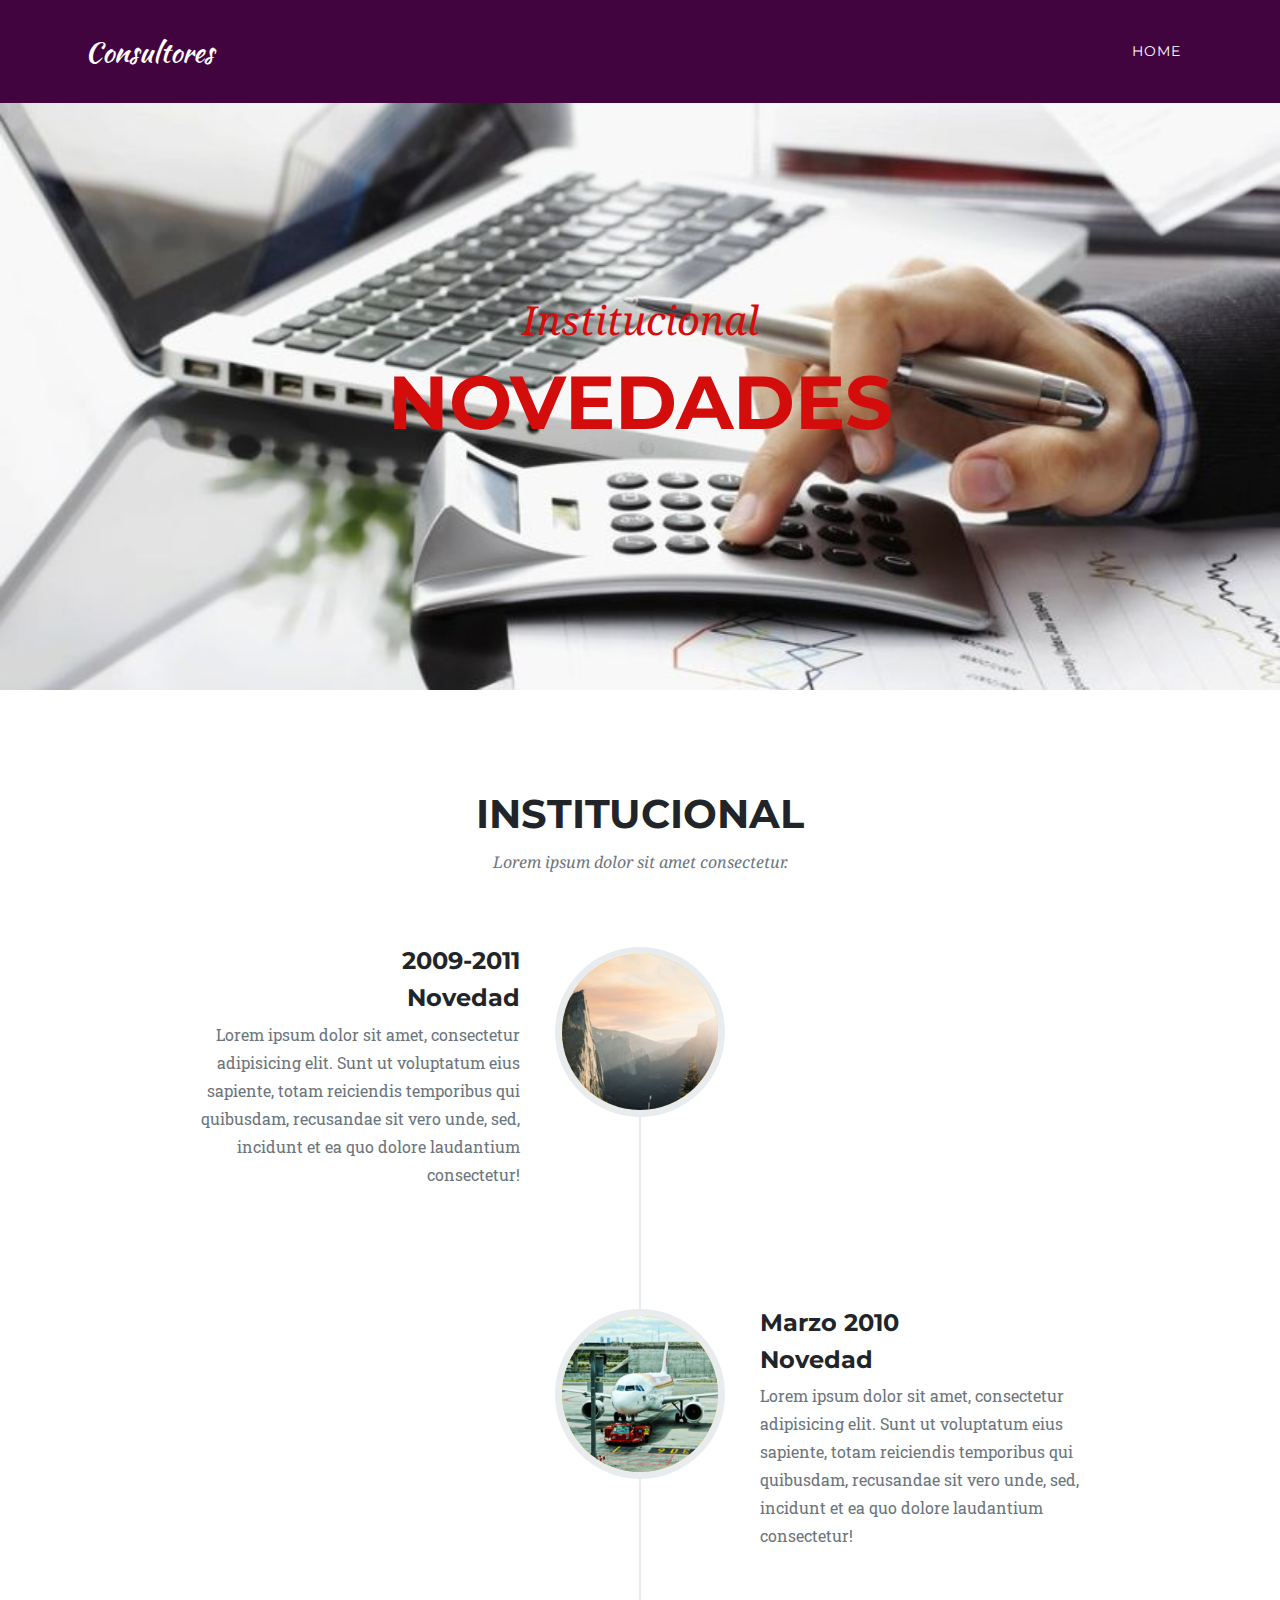
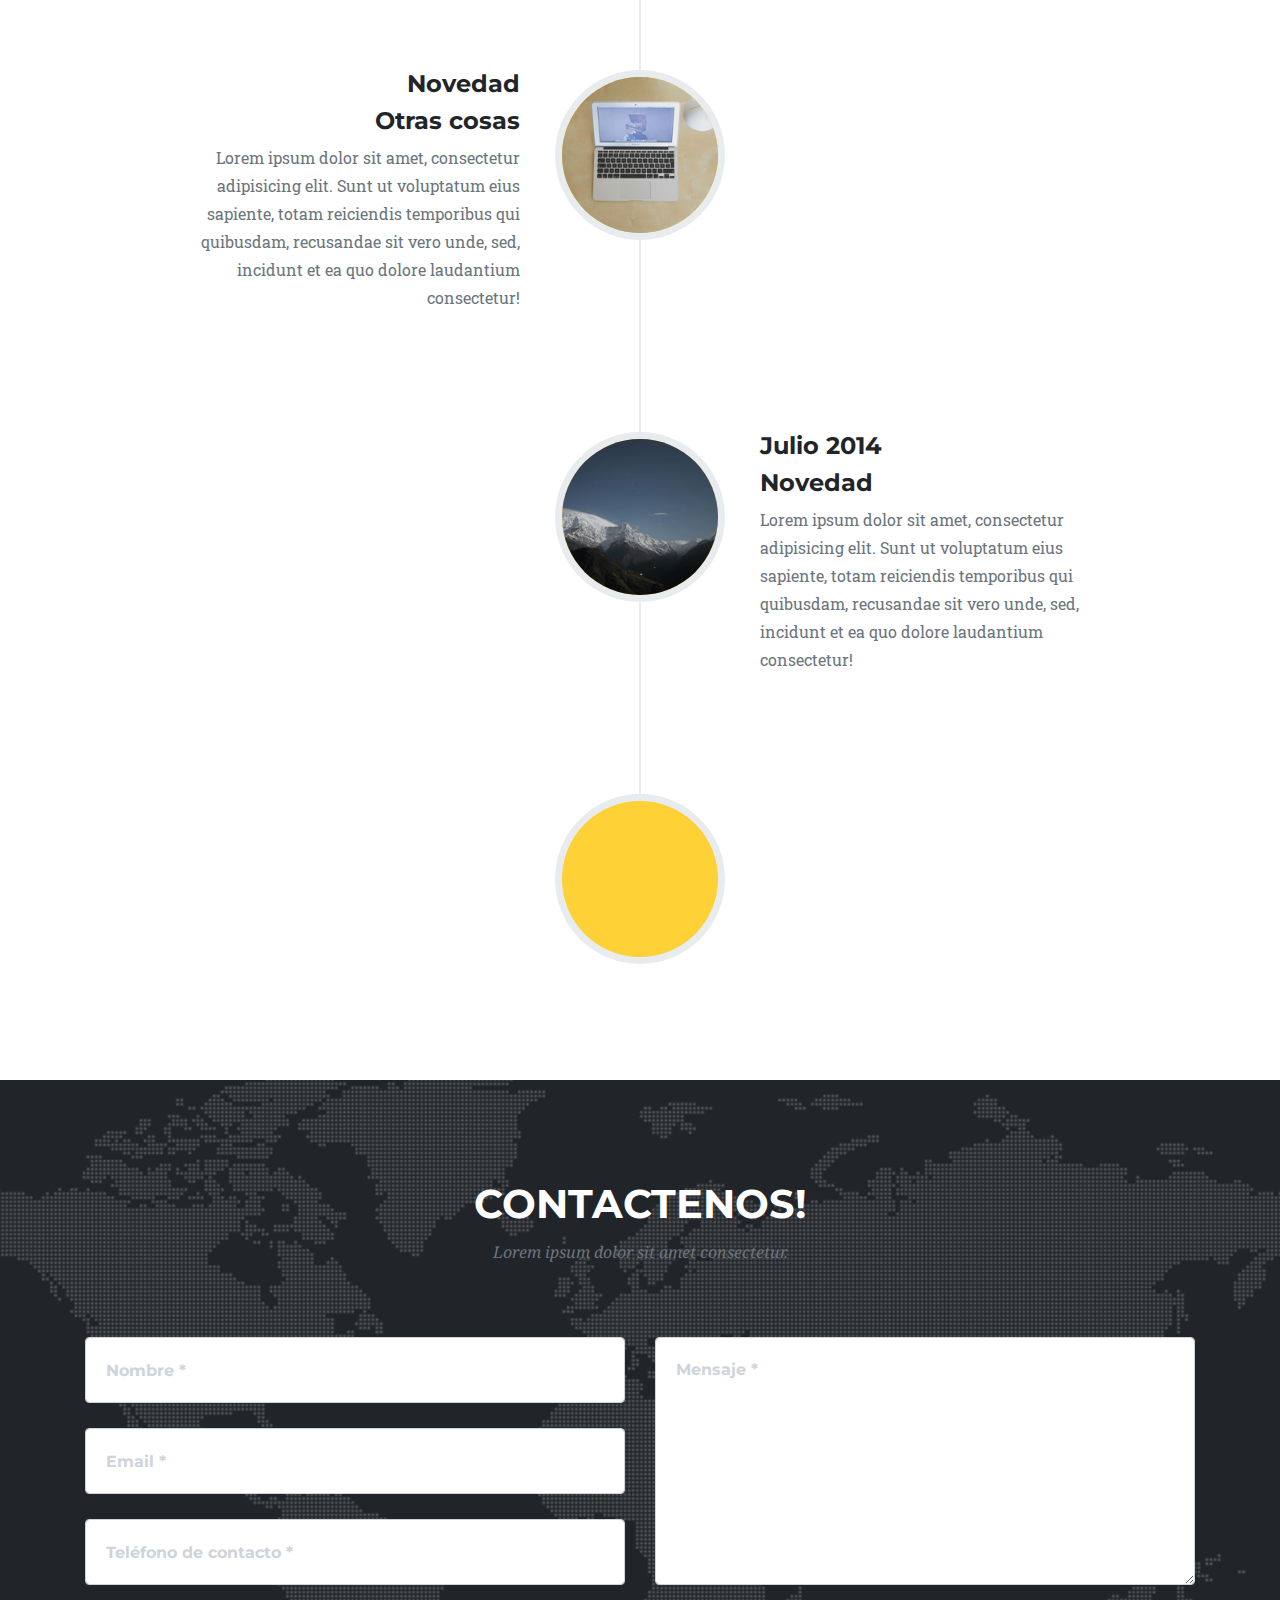
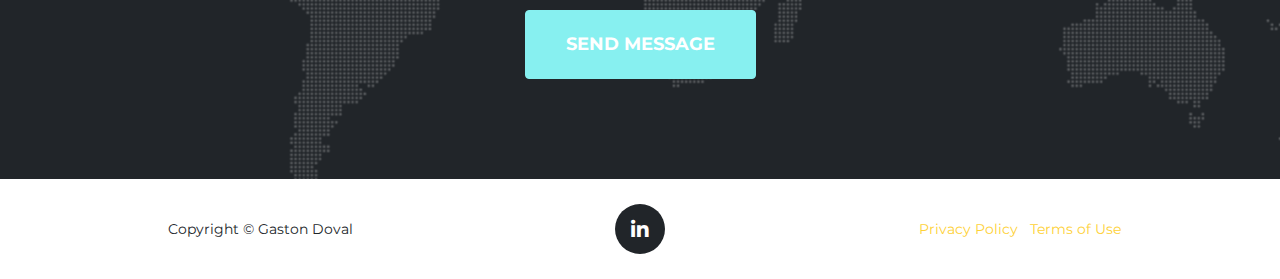
==== commit 872deabb: "Cambios de diseño en la pagina de novedades" ====
--- a/novedades.html
+++ b/novedades.html
@@ -22,22 +22,21 @@
 
   <!-- Navigation -->
   <nav class="navbar navbar-expand-lg navbar-dark fixed-top" id="mainNavNovedades">
-        <div class="container">
-          <!-- <a class="navbar-brand js-scroll-trigger" href="#page-top">Consultores</a> -->
-          <img class="rounded-circle img-fluid" src="img/logoM&F.jpeg" style="width: 250px; height: 250px;" alt="">
-          <button class="navbar-toggler navbar-toggler-right" type="button" data-toggle="collapse" data-target="#navbarResponsive" aria-controls="navbarResponsive" aria-expanded="false" aria-label="Toggle navigation">
-            Menu
-            <i class="fas fa-bars"></i>
-          </button>
-          <div class="collapse navbar-collapse" id="navbarResponsive">
-            <ul class="navbar-nav text-uppercase ml-auto">
-              <li class="nav-item">
-                <a class="nav-link js-scroll-trigger" href="index.html">Home</a>
-              </li>
-            </ul>
-          </div>
-        </div>
-      </nav>
+    <div class="container">
+      <a class="navbar-brand js-scroll-trigger" href="#page-top">Consultores</a>
+      <button class="navbar-toggler navbar-toggler-right" type="button" data-toggle="collapse" data-target="#navbarResponsive" aria-controls="navbarResponsive" aria-expanded="false" aria-label="Toggle navigation">
+        Menu
+        <i class="fas fa-bars"></i>
+      </button>
+      <div class="collapse navbar-collapse" id="navbarResponsive">
+        <ul class="navbar-nav text-uppercase ml-auto">
+          <li class="nav-item">
+            <a class="nav-link js-scroll-trigger" href="/index.html">Home</a>
+          </li>
+        </ul>
+      </div>
+    </div>
+  </nav>
 
   <!-- Header -->
   <header class="headNovedades">
@@ -54,7 +53,7 @@
         <div class="container">
           <div class="row">
             <div class="col-lg-12 text-center">
-              <h2 class="section-heading text-uppercase">Sobre nosotro pa</h2>
+              <h2 class="section-heading text-uppercase">Institucional</h2>
               <h3 class="section-subheading text-muted">Lorem ipsum dolor sit amet consectetur.</h3>
             </div>
           </div>
@@ -68,7 +67,7 @@
                   <div class="timeline-panel">
                     <div class="timeline-heading">
                       <h4>2009-2011</h4>
-                      <h4 class="subheading">Pequeña historia</h4>
+                      <h4 class="subheading">Novedad </h4>
                     </div>
                     <div class="timeline-body">
                       <p class="text-muted">Lorem ipsum dolor sit amet, consectetur adipisicing elit. Sunt ut voluptatum eius sapiente, totam reiciendis temporibus qui quibusdam, recusandae sit vero unde, sed, incidunt et ea quo dolore laudantium consectetur!</p>
@@ -82,7 +81,7 @@
                   <div class="timeline-panel">
                     <div class="timeline-heading">
                       <h4>Marzo 2010</h4>
-                      <h4 class="subheading">Mas cosas</h4>
+                      <h4 class="subheading">Novedad</h4>
                     </div>
                     <div class="timeline-body">
                       <p class="text-muted">Lorem ipsum dolor sit amet, consectetur adipisicing elit. Sunt ut voluptatum eius sapiente, totam reiciendis temporibus qui quibusdam, recusandae sit vero unde, sed, incidunt et ea quo dolore laudantium consectetur!</p>
@@ -95,7 +94,7 @@
                   </div>
                   <div class="timeline-panel">
                     <div class="timeline-heading">
-                      <h4>Diciembre 2012</h4>
+                      <h4>Novedad</h4>
                       <h4 class="subheading">Otras cosas</h4>
                     </div>
                     <div class="timeline-body">
@@ -110,7 +109,7 @@
                   <div class="timeline-panel">
                     <div class="timeline-heading">
                       <h4>Julio 2014</h4>
-                      <h4 class="subheading">Mas cosas ? Naaaa</h4>
+                      <h4 class="subheading">Novedad</h4>
                     </div>
                     <div class="timeline-body">
                       <p class="text-muted">Lorem ipsum dolor sit amet, consectetur adipisicing elit. Sunt ut voluptatum eius sapiente, totam reiciendis temporibus qui quibusdam, recusandae sit vero unde, sed, incidunt et ea quo dolore laudantium consectetur!</p>
@@ -119,9 +118,6 @@
                 </li>
                 <li class="timeline-inverted">
                   <div class="timeline-image">
-                    <h4>Comete
-                      <br>Mis
-                      <br>Calzones</h4>
                   </div>
                 </li>
               </ul>
@@ -131,7 +127,7 @@
       </section>
 
 
-      <!-- Contact -->
+  <!-- Contact -->
   <section class="page-section" id="contact">
     <div class="container">
       <div class="row">
@@ -146,21 +142,21 @@
             <div class="row">
               <div class="col-md-6">
                 <div class="form-group">
-                  <input class="form-control" id="name" type="text" placeholder="Your Name *" required="required" data-validation-required-message="Please enter your name.">
-                  <p class="help-block text-danger"></p>
-                </div>
-                <div class="form-group">
-                  <input class="form-control" id="email" type="email" placeholder="Your Email *" required="required" data-validation-required-message="Please enter your email address.">
-                  <p class="help-block text-danger"></p>
-                </div>
-                <div class="form-group">
-                  <input class="form-control" id="phone" type="tel" placeholder="Your Phone *" required="required" data-validation-required-message="Please enter your phone number.">
+                  <input class="form-control" id="name" type="text" placeholder="Nombre *" required="required" data-validation-required-message="Por favor ingrese su nombre.">
+                  <p class="help-block text-danger"></p>
+                </div>
+                <div class="form-group">
+                  <input class="form-control" id="email" type="email" placeholder="Email *" required="required" data-validation-required-message="Por favor ingrese su email.">
+                  <p class="help-block text-danger"></p>
+                </div>
+                <div class="form-group">
+                  <input class="form-control" id="phone" type="tel" placeholder="Teléfono de contacto *" required="required" data-validation-required-message="Por favor ingrese un numero de contecto.">
                   <p class="help-block text-danger"></p>
                 </div>
               </div>
               <div class="col-md-6">
                 <div class="form-group">
-                  <textarea class="form-control" id="message" placeholder="Your Message *" required="required" data-validation-required-message="Please enter a message."></textarea>
+                  <textarea class="form-control" id="message" placeholder="Mensaje *" required="required" data-validation-required-message="Por favor escriba su mensaje."></textarea>
                   <p class="help-block text-danger"></p>
                 </div>
               </div>
@@ -176,24 +172,16 @@
     </div>
   </section>
 
+
   <!-- Footer -->
   <footer class="footer">
     <div class="container">
       <div class="row align-items-center">
         <div class="col-md-4">
-          <span class="copyright">Copyright &copy; Gaston Padre de Diego</span>
+          <span class="copyright">Copyright &copy; Gaston Doval</span>
         </div>
         <div class="col-md-4">
           <ul class="list-inline social-buttons">
-            <li class="list-inline-item">
-              <a href="#">
-                <i class="fab fa-twitter"></i>
-              </a>
-            </li>
-            <li class="list-inline-item">
-              <a href="#">
-                <i class="fab fa-facebook-f"></i>
-              </a>
             </li>
             <li class="list-inline-item">
               <a href="#">
--- a/css/agency.min.css
+++ b/css/agency.min.css
@@ -2,4 +2,4 @@
  * Start Bootstrap - Agency v5.2.2 (https://startbootstrap.com/template-overviews/agency)
  * Copyright 2013-2019 Start Bootstrap
  * Licensed under MIT (https://github.com/BlackrockDigital/startbootstrap-agency/blob/master/LICENSE)
- */body{overflow-x:hidden;font-family:'Roboto Slab',-apple-system,BlinkMacSystemFont,'Segoe UI',Roboto,'Helvetica Neue',Arial,sans-serif,'Apple Color Emoji','Segoe UI Emoji','Segoe UI Symbol','Noto Color Emoji'}p{line-height:1.75}a{color:#fed136}a:hover{color:#fec503}.text-primary{color:#fed136!important}h1,h2,h3,h4,h5,h6{font-weight:700;font-family:Montserrat,-apple-system,BlinkMacSystemFont,'Segoe UI',Roboto,'Helvetica Neue',Arial,sans-serif,'Apple Color Emoji','Segoe UI Emoji','Segoe UI Symbol','Noto Color Emoji'}.page-section{padding:100px 0}.page-section h2.section-heading{font-size:40px;margin-top:0;margin-bottom:15px}.page-section h3.section-subheading{font-size:16px;font-weight:400;font-style:italic;margin-bottom:75px;text-transform:none;font-family:'Droid Serif',-apple-system,BlinkMacSystemFont,'Segoe UI',Roboto,'Helvetica Neue',Arial,sans-serif,'Apple Color Emoji','Segoe UI Emoji','Segoe UI Symbol','Noto Color Emoji'}@media (min-width:768px){section{padding:150px 0}}::-moz-selection{background:#fed136;text-shadow:none}::selection{background:#fed136;text-shadow:none}img::-moz-selection{background:0 0}img::selection{background:0 0}img::-moz-selection{background:0 0}.btn{font-family:Montserrat,-apple-system,BlinkMacSystemFont,'Segoe UI',Roboto,'Helvetica Neue',Arial,sans-serif,'Apple Color Emoji','Segoe UI Emoji','Segoe UI Symbol','Noto Color Emoji';font-weight:700}.btn-xl{font-size:18px;padding:20px 40px}.btn-primary{background-color:#87f0f0;border-color:#87f0f0}.btn-primary:active,.btn-primary:focus,.btn-primary:hover{background-color:#3de2e2!important;border-color:#3de2e2!important;color:#fff}.btn-primary:active,.btn-primary:focus{box-shadow:0 0 0 .2rem rgba(254,209,55,.5)!important}#mainNav{background-color:#42043f}#mainNav .navbar-toggler{font-size:12px;right:0;padding:13px;text-transform:uppercase;color:#42043f;border:0;background-color:#fed136;font-family:Montserrat,-apple-system,BlinkMacSystemFont,'Segoe UI',Roboto,'Helvetica Neue',Arial,sans-serif,'Apple Color Emoji','Segoe UI Emoji','Segoe UI Symbol','Noto Color Emoji'}#mainNav .navbar-brand{color:#f2f3f3;font-family:'Kaushan Script',-apple-system,BlinkMacSystemFont,'Segoe UI',Roboto,'Helvetica Neue',Arial,sans-serif,'Apple Color Emoji','Segoe UI Emoji','Segoe UI Symbol','Noto Color Emoji'}#mainNav .navbar-brand.active,#mainNav .navbar-brand:active,#mainNav .navbar-brand:focus,#mainNav .navbar-brand:hover{color:#fec503}#mainNav .navbar-nav .nav-item .nav-link{font-size:90%;font-weight:400;padding:.75em 0;letter-spacing:1px;color:#fff;font-family:Montserrat,-apple-system,BlinkMacSystemFont,'Segoe UI',Roboto,'Helvetica Neue',Arial,sans-serif,'Apple Color Emoji','Segoe UI Emoji','Segoe UI Symbol','Noto Color Emoji'}#mainNav .navbar-nav .nav-item .nav-link.active,#mainNav .navbar-nav .nav-item .nav-link:hover{color:#fed136}#mainNavNovedades{background-color:#42043f}#mainNavNovedades .navbar-toggler{font-size:12px;right:0;padding:13px;text-transform:uppercase;color:#42043f;border:0;background-color:#fed136;font-family:Montserrat,-apple-system,BlinkMacSystemFont,'Segoe UI',Roboto,'Helvetica Neue',Arial,sans-serif,'Apple Color Emoji','Segoe UI Emoji','Segoe UI Symbol','Noto Color Emoji'}#mainNavNovedades .navbar-brand{color:#42043f;font-family:'Kaushan Script',-apple-system,BlinkMacSystemFont,'Segoe UI',Roboto,'Helvetica Neue',Arial,sans-serif,'Apple Color Emoji','Segoe UI Emoji','Segoe UI Symbol','Noto Color Emoji'}#mainNavNovedades .navbar-brand.active,#mainNavNovedades .navbar-brand:active,#mainNavNovedades .navbar-brand:focus,#mainNavNovedades .navbar-brand:hover{color:#fec503}#mainNavNovedades .navbar-nav .nav-item .nav-link{font-size:90%;font-weight:400;padding:.75em 0;letter-spacing:1px;color:#fff;font-family:Montserrat,-apple-system,BlinkMacSystemFont,'Segoe UI',Roboto,'Helvetica Neue',Arial,sans-serif,'Apple Color Emoji','Segoe UI Emoji','Segoe UI Symbol','Noto Color Emoji'}#mainNavNovedades .navbar-nav .nav-item .nav-link.active,#mainNavNovedades .navbar-nav .nav-item .nav-link:hover{color:#fed136}@media (min-width:992px){#mainNav{padding-top:25px;padding-bottom:25px;transition:padding-top .3s,padding-bottom .3s;border:none;background-color:#42043f}#mainNav .navbar-brand{font-size:1.75em;transition:all .3s}#mainNav .navbar-nav .nav-item .nav-link{padding:1.1em 1em!important}#mainNav.navbar-shrink{padding-top:0;padding-bottom:0;background-color:#212529}#mainNav.navbar-shrink .navbar-brand{font-size:1.25em;padding:12px 0}#mainNavNovedades{padding-top:25px;padding-bottom:25px;transition:padding-top .3s,padding-bottom .3s;border:none;background-color:#42043f}#mainNavNovedades .navbar-brand{font-size:1.75em;transition:all .3s}#mainNavNovedades .navbar-nav .nav-item .nav-link{padding:1.1em 1em!important}#mainNavNovedades.navbar-shrink{padding-top:0;padding-bottom:0;background-color:#42043f}#mainNavNovedades.navbar-shrink .navbar-brand{font-size:1.25em;padding:12px 0}}header.masthead{text-align:center;color:#1f1c1c;background-image:url(/img/fondo1.jpg);background-repeat:no-repeat;background-attachment:scroll;background-position:center center;background-size:cover}header.masthead .intro-text{padding-top:150px;padding-bottom:100px}header.masthead .intro-text .intro-lead-in{font-size:22px;font-style:italic;line-height:22px;margin-bottom:25px;font-family:'Droid Serif',-apple-system,BlinkMacSystemFont,'Segoe UI',Roboto,'Helvetica Neue',Arial,sans-serif,'Apple Color Emoji','Segoe UI Emoji','Segoe UI Symbol','Noto Color Emoji'}header.masthead .intro-text .intro-heading{font-size:50px;font-weight:700;line-height:50px;margin-bottom:25px;font-family:Montserrat,-apple-system,BlinkMacSystemFont,'Segoe UI',Roboto,'Helvetica Neue',Arial,sans-serif,'Apple Color Emoji','Segoe UI Emoji','Segoe UI Symbol','Noto Color Emoji'}header.headNovedades{text-align:center;color:#d30c0c;background-image:url(/img/fondo1.jpg);background-repeat:no-repeat;background-attachment:scroll;background-position:center center;background-size:cover}header.headNovedades .intro-text{padding-top:150px;padding-bottom:100px}header.headNovedades .intro-text .intro-lead-in{font-size:22px;font-style:italic;line-height:22px;margin-bottom:25px;font-family:'Droid Serif',-apple-system,BlinkMacSystemFont,'Segoe UI',Roboto,'Helvetica Neue',Arial,sans-serif,'Apple Color Emoji','Segoe UI Emoji','Segoe UI Symbol','Noto Color Emoji'}header.headNovedades .intro-text .intro-heading{font-size:50px;font-weight:700;line-height:50px;margin-bottom:25px;font-family:Montserrat,-apple-system,BlinkMacSystemFont,'Segoe UI',Roboto,'Helvetica Neue',Arial,sans-serif,'Apple Color Emoji','Segoe UI Emoji','Segoe UI Symbol','Noto Color Emoji'}@media (min-width:768px){header.masthead .intro-text{padding-top:300px;padding-bottom:200px}header.masthead .intro-text .intro-lead-in{font-size:40px;font-style:italic;line-height:40px;margin-bottom:25px;font-family:'Droid Serif',-apple-system,BlinkMacSystemFont,'Segoe UI',Roboto,'Helvetica Neue',Arial,sans-serif,'Apple Color Emoji','Segoe UI Emoji','Segoe UI Symbol','Noto Color Emoji'}header.masthead .intro-text .intro-heading{font-size:75px;font-weight:700;line-height:75px;margin-bottom:50px;font-family:Montserrat,-apple-system,BlinkMacSystemFont,'Segoe UI',Roboto,'Helvetica Neue',Arial,sans-serif,'Apple Color Emoji','Segoe UI Emoji','Segoe UI Symbol','Noto Color Emoji'}}.service-heading{margin:15px 0;text-transform:none}#portfolio .portfolio-item{right:0;margin:0 0 15px}#portfolio .portfolio-item .portfolio-link{position:relative;display:block;max-width:400px;margin:0 auto;cursor:pointer}#portfolio .portfolio-item .portfolio-link .portfolio-hover{position:absolute;width:100%;height:100%;transition:all ease .5s;opacity:0;background:rgba(254,209,54,.9)}#portfolio .portfolio-item .portfolio-link .portfolio-hover:hover{opacity:1}#portfolio .portfolio-item .portfolio-link .portfolio-hover .portfolio-hover-content{font-size:20px;position:absolute;top:50%;width:100%;height:20px;margin-top:-12px;text-align:center;color:#fff}#portfolio .portfolio-item .portfolio-link .portfolio-hover .portfolio-hover-content i{margin-top:-12px}#portfolio .portfolio-item .portfolio-link .portfolio-hover .portfolio-hover-content h3,#portfolio .portfolio-item .portfolio-link .portfolio-hover .portfolio-hover-content h4{margin:0}#portfolio .portfolio-item .portfolio-caption{max-width:400px;margin:0 auto;padding:25px;text-align:center;background-color:#fff}#portfolio .portfolio-item .portfolio-caption h4{margin:0;text-transform:none}#portfolio .portfolio-item .portfolio-caption p{font-size:16px;font-style:italic;margin:0;font-family:'Droid Serif',-apple-system,BlinkMacSystemFont,'Segoe UI',Roboto,'Helvetica Neue',Arial,sans-serif,'Apple Color Emoji','Segoe UI Emoji','Segoe UI Symbol','Noto Color Emoji'}#portfolio *{z-index:2}@media (min-width:767px){#portfolio .portfolio-item{margin:0 0 30px}}.portfolio-modal .modal-dialog{margin:1rem;max-width:100vw}.portfolio-modal .modal-content{padding:100px 0;text-align:center}.portfolio-modal .modal-content h2{font-size:3em;margin-bottom:15px}.portfolio-modal .modal-content p{margin-bottom:30px}.portfolio-modal .modal-content p.item-intro{font-size:16px;font-style:italic;margin:20px 0 30px;font-family:'Droid Serif',-apple-system,BlinkMacSystemFont,'Segoe UI',Roboto,'Helvetica Neue',Arial,sans-serif,'Apple Color Emoji','Segoe UI Emoji','Segoe UI Symbol','Noto Color Emoji'}.portfolio-modal .modal-content ul.list-inline{margin-top:0;margin-bottom:30px}.portfolio-modal .modal-content img{margin-bottom:30px}.portfolio-modal .modal-content button{cursor:pointer}.portfolio-modal .close-modal{position:absolute;top:25px;right:25px;width:75px;height:75px;cursor:pointer;background-color:transparent}.portfolio-modal .close-modal:hover{opacity:.3}.portfolio-modal .close-modal .lr{z-index:1051;width:1px;height:75px;margin-left:35px;transform:rotate(45deg);background-color:#212529}.portfolio-modal .close-modal .lr .rl{z-index:1052;width:1px;height:75px;transform:rotate(90deg);background-color:#212529}.timeline{position:relative;padding:0;list-style:none}.timeline:before{position:absolute;top:0;bottom:0;left:40px;width:2px;margin-left:-1.5px;content:'';background-color:#e9ecef}.timeline>li{position:relative;min-height:50px;margin-bottom:50px}.timeline>li:after,.timeline>li:before{display:table;content:' '}.timeline>li:after{clear:both}.timeline>li .timeline-panel{position:relative;float:right;width:100%;padding:0 20px 0 100px;text-align:left}.timeline>li .timeline-panel:before{right:auto;left:-15px;border-right-width:15px;border-left-width:0}.timeline>li .timeline-panel:after{right:auto;left:-14px;border-right-width:14px;border-left-width:0}.timeline>li .timeline-image{position:absolute;z-index:100;left:0;width:80px;height:80px;margin-left:0;text-align:center;color:#fff;border:7px solid #e9ecef;border-radius:100%;background-color:#fed136}.timeline>li .timeline-image h4{font-size:10px;line-height:14px;margin-top:12px}.timeline>li.timeline-inverted>.timeline-panel{float:right;padding:0 20px 0 100px;text-align:left}.timeline>li.timeline-inverted>.timeline-panel:before{right:auto;left:-15px;border-right-width:15px;border-left-width:0}.timeline>li.timeline-inverted>.timeline-panel:after{right:auto;left:-14px;border-right-width:14px;border-left-width:0}.timeline>li:last-child{margin-bottom:0}.timeline .timeline-heading h4{margin-top:0;color:inherit}.timeline .timeline-heading h4.subheading{text-transform:none}.timeline .timeline-body>p,.timeline .timeline-body>ul{margin-bottom:0}@media (min-width:768px){.timeline:before{left:50%}.timeline>li{min-height:100px;margin-bottom:100px}.timeline>li .timeline-panel{float:left;width:41%;padding:0 20px 20px 30px;text-align:right}.timeline>li .timeline-image{left:50%;width:100px;height:100px;margin-left:-50px}.timeline>li .timeline-image h4{font-size:13px;line-height:18px;margin-top:16px}.timeline>li.timeline-inverted>.timeline-panel{float:right;padding:0 30px 20px 20px;text-align:left}}@media (min-width:992px){.timeline>li{min-height:150px}.timeline>li .timeline-panel{padding:0 20px 20px}.timeline>li .timeline-image{width:150px;height:150px;margin-left:-75px}.timeline>li .timeline-image h4{font-size:18px;line-height:26px;margin-top:30px}.timeline>li.timeline-inverted>.timeline-panel{padding:0 20px 20px}}@media (min-width:1200px){.timeline>li{min-height:170px}.timeline>li .timeline-panel{padding:0 20px 20px 100px}.timeline>li .timeline-image{width:170px;height:170px;margin-left:-85px}.timeline>li .timeline-image h4{margin-top:40px}.timeline>li.timeline-inverted>.timeline-panel{padding:0 100px 20px 20px}}.team-member{margin-bottom:50px;text-align:center}.team-member img{width:225px;height:225px;border:7px solid rgba(0,0,0,.1)}.team-member h4{margin-top:25px;margin-bottom:0;text-transform:none}.team-member p{margin-top:0}section#contact{background-color:#212529;background-image:url(../img/map-image.png);background-repeat:no-repeat;background-position:center}section#contact .section-heading{color:#fff}section#contact .form-group{margin-bottom:25px}section#contact .form-group input,section#contact .form-group textarea{padding:20px}section#contact .form-group input.form-control{height:auto}section#contact .form-group textarea.form-control{height:248px}section#contact .form-control:focus{border-color:#fed136;box-shadow:none}section#contact ::-webkit-input-placeholder{font-weight:700;color:#ced4da;font-family:Montserrat,-apple-system,BlinkMacSystemFont,'Segoe UI',Roboto,'Helvetica Neue',Arial,sans-serif,'Apple Color Emoji','Segoe UI Emoji','Segoe UI Symbol','Noto Color Emoji'}section#contact :-moz-placeholder{font-weight:700;color:#ced4da;font-family:Montserrat,-apple-system,BlinkMacSystemFont,'Segoe UI',Roboto,'Helvetica Neue',Arial,sans-serif,'Apple Color Emoji','Segoe UI Emoji','Segoe UI Symbol','Noto Color Emoji'}section#contact ::-moz-placeholder{font-weight:700;color:#ced4da;font-family:Montserrat,-apple-system,BlinkMacSystemFont,'Segoe UI',Roboto,'Helvetica Neue',Arial,sans-serif,'Apple Color Emoji','Segoe UI Emoji','Segoe UI Symbol','Noto Color Emoji'}section#contact :-ms-input-placeholder{font-weight:700;color:#ced4da;font-family:Montserrat,-apple-system,BlinkMacSystemFont,'Segoe UI',Roboto,'Helvetica Neue',Arial,sans-serif,'Apple Color Emoji','Segoe UI Emoji','Segoe UI Symbol','Noto Color Emoji'}.footer{padding:25px 0;text-align:center}.footer span.copyright{font-size:90%;line-height:40px;text-transform:none;font-family:Montserrat,-apple-system,BlinkMacSystemFont,'Segoe UI',Roboto,'Helvetica Neue',Arial,sans-serif,'Apple Color Emoji','Segoe UI Emoji','Segoe UI Symbol','Noto Color Emoji'}.footer ul.quicklinks{font-size:90%;line-height:40px;margin-bottom:0;text-transform:none;font-family:Montserrat,-apple-system,BlinkMacSystemFont,'Segoe UI',Roboto,'Helvetica Neue',Arial,sans-serif,'Apple Color Emoji','Segoe UI Emoji','Segoe UI Symbol','Noto Color Emoji'}ul.social-buttons{margin-bottom:0}ul.social-buttons li a{font-size:20px;line-height:50px;display:block;width:50px;height:50px;transition:all .3s;color:#fff;border-radius:100%;outline:0;background-color:#212529}ul.social-buttons li a:active,ul.social-buttons li a:focus,ul.social-buttons li a:hover{background-color:#fed136}+ */body{overflow-x:hidden;font-family:'Roboto Slab',-apple-system,BlinkMacSystemFont,'Segoe UI',Roboto,'Helvetica Neue',Arial,sans-serif,'Apple Color Emoji','Segoe UI Emoji','Segoe UI Symbol','Noto Color Emoji'}p{line-height:1.75}a{color:#fed136}a:hover{color:#fec503}.text-primary{color:#fed136!important}h1,h2,h3,h4,h5,h6{font-weight:700;font-family:Montserrat,-apple-system,BlinkMacSystemFont,'Segoe UI',Roboto,'Helvetica Neue',Arial,sans-serif,'Apple Color Emoji','Segoe UI Emoji','Segoe UI Symbol','Noto Color Emoji'}.page-section{padding:100px 0}.page-section h2.section-heading{font-size:40px;margin-top:0;margin-bottom:15px}.page-section h3.section-subheading{font-size:16px;font-weight:400;font-style:italic;margin-bottom:75px;text-transform:none;font-family:'Droid Serif',-apple-system,BlinkMacSystemFont,'Segoe UI',Roboto,'Helvetica Neue',Arial,sans-serif,'Apple Color Emoji','Segoe UI Emoji','Segoe UI Symbol','Noto Color Emoji'}@media (min-width:768px){section{padding:150px 0}}::-moz-selection{background:#fed136;text-shadow:none}::selection{background:#fed136;text-shadow:none}img::-moz-selection{background:0 0}img::selection{background:0 0}img::-moz-selection{background:0 0}.btn{font-family:Montserrat,-apple-system,BlinkMacSystemFont,'Segoe UI',Roboto,'Helvetica Neue',Arial,sans-serif,'Apple Color Emoji','Segoe UI Emoji','Segoe UI Symbol','Noto Color Emoji';font-weight:700}.btn-xl{font-size:18px;padding:20px 40px}.btn-primary{background-color:#87f0f0;border-color:#87f0f0}.btn-primary:active,.btn-primary:focus,.btn-primary:hover{background-color:#3de2e2!important;border-color:#3de2e2!important;color:#fff}.btn-primary:active,.btn-primary:focus{box-shadow:0 0 0 .2rem rgba(254,209,55,.5)!important}#mainNav{background-color:#42043f}#mainNav .navbar-toggler{font-size:12px;right:0;padding:13px;text-transform:uppercase;color:#42043f;border:0;background-color:#fed136;font-family:Montserrat,-apple-system,BlinkMacSystemFont,'Segoe UI',Roboto,'Helvetica Neue',Arial,sans-serif,'Apple Color Emoji','Segoe UI Emoji','Segoe UI Symbol','Noto Color Emoji'}#mainNav .navbar-brand{color:#f2f3f3;font-family:'Kaushan Script',-apple-system,BlinkMacSystemFont,'Segoe UI',Roboto,'Helvetica Neue',Arial,sans-serif,'Apple Color Emoji','Segoe UI Emoji','Segoe UI Symbol','Noto Color Emoji'}#mainNav .navbar-brand.active,#mainNav .navbar-brand:active,#mainNav .navbar-brand:focus,#mainNav .navbar-brand:hover{color:#fec503}#mainNav .navbar-nav .nav-item .nav-link{font-size:90%;font-weight:400;padding:.75em 0;letter-spacing:1px;color:#fff;font-family:Montserrat,-apple-system,BlinkMacSystemFont,'Segoe UI',Roboto,'Helvetica Neue',Arial,sans-serif,'Apple Color Emoji','Segoe UI Emoji','Segoe UI Symbol','Noto Color Emoji'}#mainNav .navbar-nav .nav-item .nav-link.active,#mainNav .navbar-nav .nav-item .nav-link:hover{color:#fed136}#mainNavNovedades{background-color:#42043f}#mainNavNovedades .navbar-toggler{font-size:12px;right:0;padding:13px;text-transform:uppercase;color:#f2f3f3;border:0;background-color:#fed136;font-family:Montserrat,-apple-system,BlinkMacSystemFont,'Segoe UI',Roboto,'Helvetica Neue',Arial,sans-serif,'Apple Color Emoji','Segoe UI Emoji','Segoe UI Symbol','Noto Color Emoji'}#mainNavNovedades .navbar-brand{font-family:'Kaushan Script',-apple-system,BlinkMacSystemFont,'Segoe UI',Roboto,'Helvetica Neue',Arial,sans-serif,'Apple Color Emoji','Segoe UI Emoji','Segoe UI Symbol','Noto Color Emoji'}#mainNavNovedades .navbar-brand.active,#mainNavNovedades .navbar-brand:active,#mainNavNovedades .navbar-brand:focus,#mainNavNovedades .navbar-brand:hover{color:#fec503}#mainNavNovedades .navbar-nav .nav-item .nav-link{font-size:90%;font-weight:400;padding:.75em 0;letter-spacing:1px;color:#fff;font-family:Montserrat,-apple-system,BlinkMacSystemFont,'Segoe UI',Roboto,'Helvetica Neue',Arial,sans-serif,'Apple Color Emoji','Segoe UI Emoji','Segoe UI Symbol','Noto Color Emoji'}#mainNavNovedades .navbar-nav .nav-item .nav-link.active,#mainNavNovedades .navbar-nav .nav-item .nav-link:hover{color:#fed136}@media (min-width:992px){#mainNav{padding-top:25px;padding-bottom:25px;transition:padding-top .3s,padding-bottom .3s;border:none;background-color:#42043f}#mainNav .navbar-brand{font-size:1.75em;transition:all .3s}#mainNav .navbar-nav .nav-item .nav-link{padding:1.1em 1em!important}#mainNav.navbar-shrink{padding-top:0;padding-bottom:0;background-color:#212529}#mainNav.navbar-shrink .navbar-brand{font-size:1.25em;padding:12px 0}#mainNavNovedades{padding-top:25px;padding-bottom:25px;transition:padding-top .3s,padding-bottom .3s;border:none;background-color:#42043f}#mainNavNovedades .navbar-brand{font-size:1.75em;transition:all .3s}#mainNavNovedades .navbar-nav .nav-item .nav-link{padding:1.1em 1em!important}#mainNavNovedades.navbar-shrink{padding-top:0;padding-bottom:0;background-color:#42043f}#mainNavNovedades.navbar-shrink .navbar-brand{font-size:1.25em;padding:12px 0}}header.masthead{text-align:center;color:#1f1c1c;background-image:url(/img/fondo1.jpg);background-repeat:no-repeat;background-attachment:scroll;background-position:center center;background-size:cover}header.masthead .intro-text{padding-top:150px;padding-bottom:100px}header.masthead .intro-text .intro-lead-in{font-size:22px;font-style:italic;line-height:22px;margin-bottom:25px;font-family:'Droid Serif',-apple-system,BlinkMacSystemFont,'Segoe UI',Roboto,'Helvetica Neue',Arial,sans-serif,'Apple Color Emoji','Segoe UI Emoji','Segoe UI Symbol','Noto Color Emoji'}header.masthead .intro-text .intro-heading{font-size:50px;font-weight:700;line-height:50px;margin-bottom:25px;font-family:Montserrat,-apple-system,BlinkMacSystemFont,'Segoe UI',Roboto,'Helvetica Neue',Arial,sans-serif,'Apple Color Emoji','Segoe UI Emoji','Segoe UI Symbol','Noto Color Emoji'}header.headNovedades{text-align:center;color:#d30c0c;background-image:url(/img/fondo2.jpg);background-repeat:no-repeat;background-attachment:scroll;background-position:center center;background-size:cover}header.headNovedades .intro-text{padding-top:150px;padding-bottom:100px}header.headNovedades .intro-text .intro-lead-in{font-size:22px;font-style:italic;line-height:22px;margin-bottom:25px;font-family:'Droid Serif',-apple-system,BlinkMacSystemFont,'Segoe UI',Roboto,'Helvetica Neue',Arial,sans-serif,'Apple Color Emoji','Segoe UI Emoji','Segoe UI Symbol','Noto Color Emoji'}header.headNovedades .intro-text .intro-heading{font-size:50px;font-weight:700;line-height:50px;margin-bottom:25px;font-family:Montserrat,-apple-system,BlinkMacSystemFont,'Segoe UI',Roboto,'Helvetica Neue',Arial,sans-serif,'Apple Color Emoji','Segoe UI Emoji','Segoe UI Symbol','Noto Color Emoji'}@media (min-width:768px){header.masthead .intro-text{padding-top:300px;padding-bottom:200px}header.masthead .intro-text .intro-lead-in{font-size:40px;font-style:italic;line-height:40px;margin-bottom:25px;font-family:'Droid Serif',-apple-system,BlinkMacSystemFont,'Segoe UI',Roboto,'Helvetica Neue',Arial,sans-serif,'Apple Color Emoji','Segoe UI Emoji','Segoe UI Symbol','Noto Color Emoji'}header.masthead .intro-text .intro-heading{font-size:75px;font-weight:700;line-height:75px;margin-bottom:50px;font-family:Montserrat,-apple-system,BlinkMacSystemFont,'Segoe UI',Roboto,'Helvetica Neue',Arial,sans-serif,'Apple Color Emoji','Segoe UI Emoji','Segoe UI Symbol','Noto Color Emoji'}header.headNovedades .intro-text{padding-top:300px;padding-bottom:200px}header.headNovedades .intro-text .intro-lead-in{font-size:40px;font-style:italic;line-height:40px;margin-bottom:25px;font-family:'Droid Serif',-apple-system,BlinkMacSystemFont,'Segoe UI',Roboto,'Helvetica Neue',Arial,sans-serif,'Apple Color Emoji','Segoe UI Emoji','Segoe UI Symbol','Noto Color Emoji'}header.headNovedades .intro-text .intro-heading{font-size:75px;font-weight:700;line-height:75px;margin-bottom:50px;font-family:Montserrat,-apple-system,BlinkMacSystemFont,'Segoe UI',Roboto,'Helvetica Neue',Arial,sans-serif,'Apple Color Emoji','Segoe UI Emoji','Segoe UI Symbol','Noto Color Emoji'}}.service-heading{margin:15px 0;text-transform:none}#portfolio .portfolio-item{right:0;margin:0 0 15px}#portfolio .portfolio-item .portfolio-link{position:relative;display:block;max-width:400px;margin:0 auto;cursor:pointer}#portfolio .portfolio-item .portfolio-link .portfolio-hover{position:absolute;width:100%;height:100%;transition:all ease .5s;opacity:0;background:rgba(254,209,54,.9)}#portfolio .portfolio-item .portfolio-link .portfolio-hover:hover{opacity:1}#portfolio .portfolio-item .portfolio-link .portfolio-hover .portfolio-hover-content{font-size:20px;position:absolute;top:50%;width:100%;height:20px;margin-top:-12px;text-align:center;color:#fff}#portfolio .portfolio-item .portfolio-link .portfolio-hover .portfolio-hover-content i{margin-top:-12px}#portfolio .portfolio-item .portfolio-link .portfolio-hover .portfolio-hover-content h3,#portfolio .portfolio-item .portfolio-link .portfolio-hover .portfolio-hover-content h4{margin:0}#portfolio .portfolio-item .portfolio-caption{max-width:400px;margin:0 auto;padding:25px;text-align:center;background-color:#fff}#portfolio .portfolio-item .portfolio-caption h4{margin:0;text-transform:none}#portfolio .portfolio-item .portfolio-caption p{font-size:16px;font-style:italic;margin:0;font-family:'Droid Serif',-apple-system,BlinkMacSystemFont,'Segoe UI',Roboto,'Helvetica Neue',Arial,sans-serif,'Apple Color Emoji','Segoe UI Emoji','Segoe UI Symbol','Noto Color Emoji'}#portfolio *{z-index:2}@media (min-width:767px){#portfolio .portfolio-item{margin:0 0 30px}}.portfolio-modal .modal-dialog{margin:1rem;max-width:100vw}.portfolio-modal .modal-content{padding:100px 0;text-align:center}.portfolio-modal .modal-content h2{font-size:3em;margin-bottom:15px}.portfolio-modal .modal-content p{margin-bottom:30px}.portfolio-modal .modal-content p.item-intro{font-size:16px;font-style:italic;margin:20px 0 30px;font-family:'Droid Serif',-apple-system,BlinkMacSystemFont,'Segoe UI',Roboto,'Helvetica Neue',Arial,sans-serif,'Apple Color Emoji','Segoe UI Emoji','Segoe UI Symbol','Noto Color Emoji'}.portfolio-modal .modal-content ul.list-inline{margin-top:0;margin-bottom:30px}.portfolio-modal .modal-content img{margin-bottom:30px}.portfolio-modal .modal-content button{cursor:pointer}.portfolio-modal .close-modal{position:absolute;top:25px;right:25px;width:75px;height:75px;cursor:pointer;background-color:transparent}.portfolio-modal .close-modal:hover{opacity:.3}.portfolio-modal .close-modal .lr{z-index:1051;width:1px;height:75px;margin-left:35px;transform:rotate(45deg);background-color:#212529}.portfolio-modal .close-modal .lr .rl{z-index:1052;width:1px;height:75px;transform:rotate(90deg);background-color:#212529}.timeline{position:relative;padding:0;list-style:none}.timeline:before{position:absolute;top:0;bottom:0;left:40px;width:2px;margin-left:-1.5px;content:'';background-color:#e9ecef}.timeline>li{position:relative;min-height:50px;margin-bottom:50px}.timeline>li:after,.timeline>li:before{display:table;content:' '}.timeline>li:after{clear:both}.timeline>li .timeline-panel{position:relative;float:right;width:100%;padding:0 20px 0 100px;text-align:left}.timeline>li .timeline-panel:before{right:auto;left:-15px;border-right-width:15px;border-left-width:0}.timeline>li .timeline-panel:after{right:auto;left:-14px;border-right-width:14px;border-left-width:0}.timeline>li .timeline-image{position:absolute;z-index:100;left:0;width:80px;height:80px;margin-left:0;text-align:center;color:#fff;border:7px solid #e9ecef;border-radius:100%;background-color:#fed136}.timeline>li .timeline-image h4{font-size:10px;line-height:14px;margin-top:12px}.timeline>li.timeline-inverted>.timeline-panel{float:right;padding:0 20px 0 100px;text-align:left}.timeline>li.timeline-inverted>.timeline-panel:before{right:auto;left:-15px;border-right-width:15px;border-left-width:0}.timeline>li.timeline-inverted>.timeline-panel:after{right:auto;left:-14px;border-right-width:14px;border-left-width:0}.timeline>li:last-child{margin-bottom:0}.timeline .timeline-heading h4{margin-top:0;color:inherit}.timeline .timeline-heading h4.subheading{text-transform:none}.timeline .timeline-body>p,.timeline .timeline-body>ul{margin-bottom:0}@media (min-width:768px){.timeline:before{left:50%}.timeline>li{min-height:100px;margin-bottom:100px}.timeline>li .timeline-panel{float:left;width:41%;padding:0 20px 20px 30px;text-align:right}.timeline>li .timeline-image{left:50%;width:100px;height:100px;margin-left:-50px}.timeline>li .timeline-image h4{font-size:13px;line-height:18px;margin-top:16px}.timeline>li.timeline-inverted>.timeline-panel{float:right;padding:0 30px 20px 20px;text-align:left}}@media (min-width:992px){.timeline>li{min-height:150px}.timeline>li .timeline-panel{padding:0 20px 20px}.timeline>li .timeline-image{width:150px;height:150px;margin-left:-75px}.timeline>li .timeline-image h4{font-size:18px;line-height:26px;margin-top:30px}.timeline>li.timeline-inverted>.timeline-panel{padding:0 20px 20px}}@media (min-width:1200px){.timeline>li{min-height:170px}.timeline>li .timeline-panel{padding:0 20px 20px 100px}.timeline>li .timeline-image{width:170px;height:170px;margin-left:-85px}.timeline>li .timeline-image h4{margin-top:40px}.timeline>li.timeline-inverted>.timeline-panel{padding:0 100px 20px 20px}}.team-member{margin-bottom:50px;text-align:center}.team-member img{width:225px;height:225px;border:7px solid rgba(0,0,0,.1)}.team-member h4{margin-top:25px;margin-bottom:0;text-transform:none}.team-member p{margin-top:0}section#contact{background-color:#212529;background-image:url(../img/map-image.png);background-repeat:no-repeat;background-position:center}section#contact .section-heading{color:#fff}section#contact .form-group{margin-bottom:25px}section#contact .form-group input,section#contact .form-group textarea{padding:20px}section#contact .form-group input.form-control{height:auto}section#contact .form-group textarea.form-control{height:248px}section#contact .form-control:focus{border-color:#fed136;box-shadow:none}section#contact ::-webkit-input-placeholder{font-weight:700;color:#ced4da;font-family:Montserrat,-apple-system,BlinkMacSystemFont,'Segoe UI',Roboto,'Helvetica Neue',Arial,sans-serif,'Apple Color Emoji','Segoe UI Emoji','Segoe UI Symbol','Noto Color Emoji'}section#contact :-moz-placeholder{font-weight:700;color:#ced4da;font-family:Montserrat,-apple-system,BlinkMacSystemFont,'Segoe UI',Roboto,'Helvetica Neue',Arial,sans-serif,'Apple Color Emoji','Segoe UI Emoji','Segoe UI Symbol','Noto Color Emoji'}section#contact ::-moz-placeholder{font-weight:700;color:#ced4da;font-family:Montserrat,-apple-system,BlinkMacSystemFont,'Segoe UI',Roboto,'Helvetica Neue',Arial,sans-serif,'Apple Color Emoji','Segoe UI Emoji','Segoe UI Symbol','Noto Color Emoji'}section#contact :-ms-input-placeholder{font-weight:700;color:#ced4da;font-family:Montserrat,-apple-system,BlinkMacSystemFont,'Segoe UI',Roboto,'Helvetica Neue',Arial,sans-serif,'Apple Color Emoji','Segoe UI Emoji','Segoe UI Symbol','Noto Color Emoji'}.footer{padding:25px 0;text-align:center}.footer span.copyright{font-size:90%;line-height:40px;text-transform:none;font-family:Montserrat,-apple-system,BlinkMacSystemFont,'Segoe UI',Roboto,'Helvetica Neue',Arial,sans-serif,'Apple Color Emoji','Segoe UI Emoji','Segoe UI Symbol','Noto Color Emoji'}.footer ul.quicklinks{font-size:90%;line-height:40px;margin-bottom:0;text-transform:none;font-family:Montserrat,-apple-system,BlinkMacSystemFont,'Segoe UI',Roboto,'Helvetica Neue',Arial,sans-serif,'Apple Color Emoji','Segoe UI Emoji','Segoe UI Symbol','Noto Color Emoji'}ul.social-buttons{margin-bottom:0}ul.social-buttons li a{font-size:20px;line-height:50px;display:block;width:50px;height:50px;transition:all .3s;color:#fff;border-radius:100%;outline:0;background-color:#212529}ul.social-buttons li a:active,ul.social-buttons li a:focus,ul.social-buttons li a:hover{background-color:#fed136}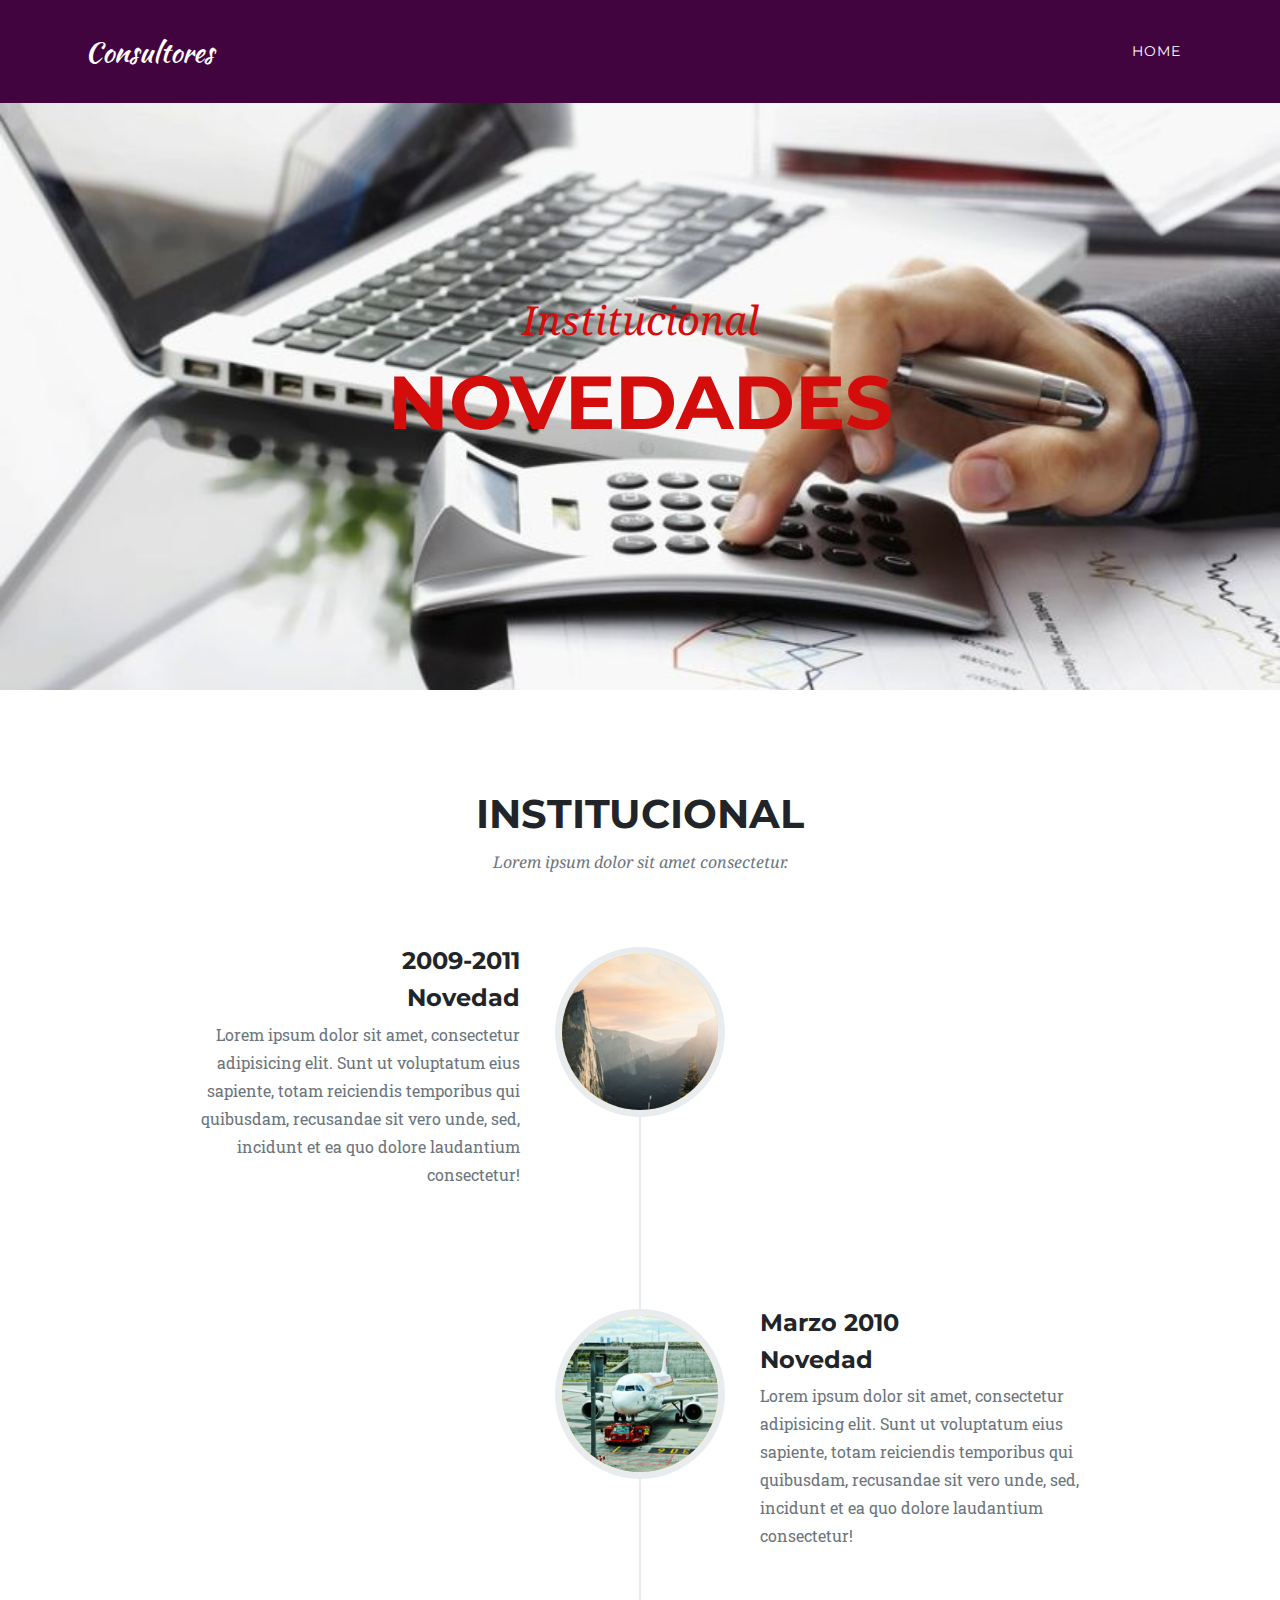
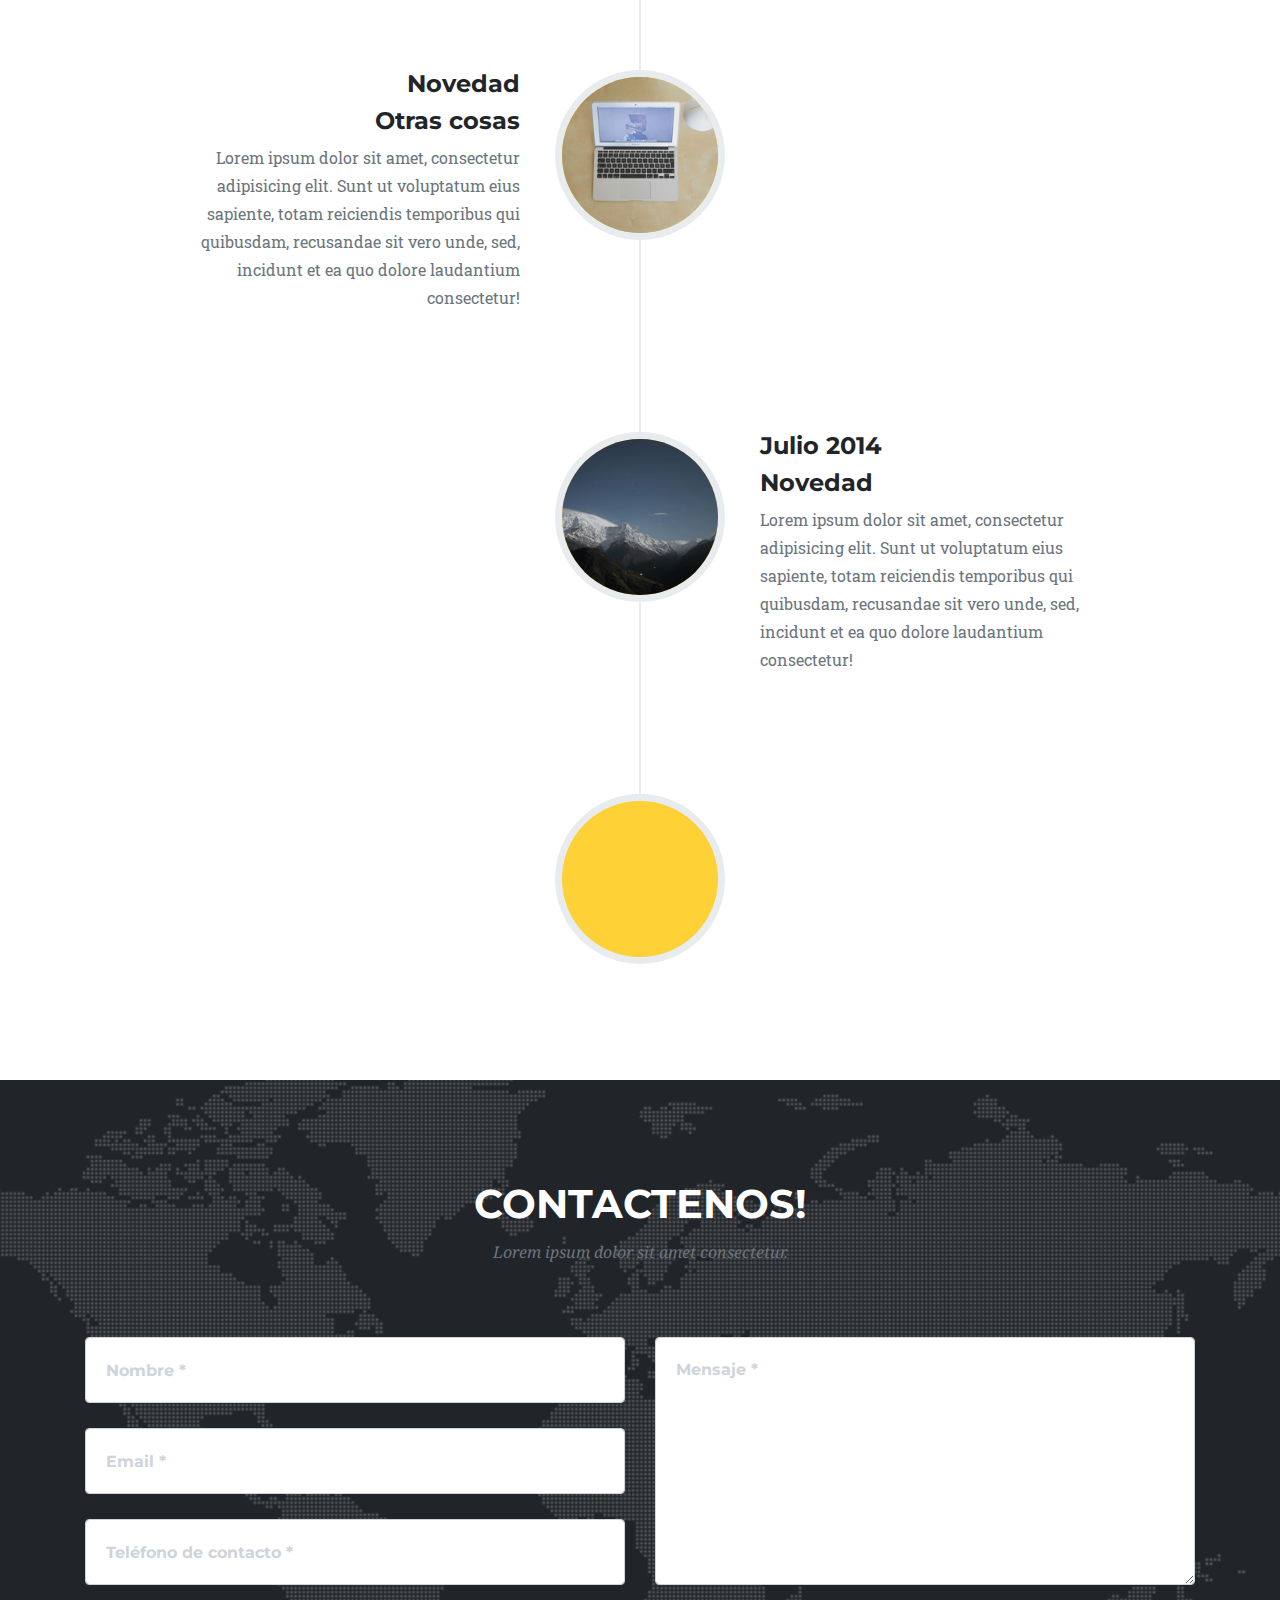
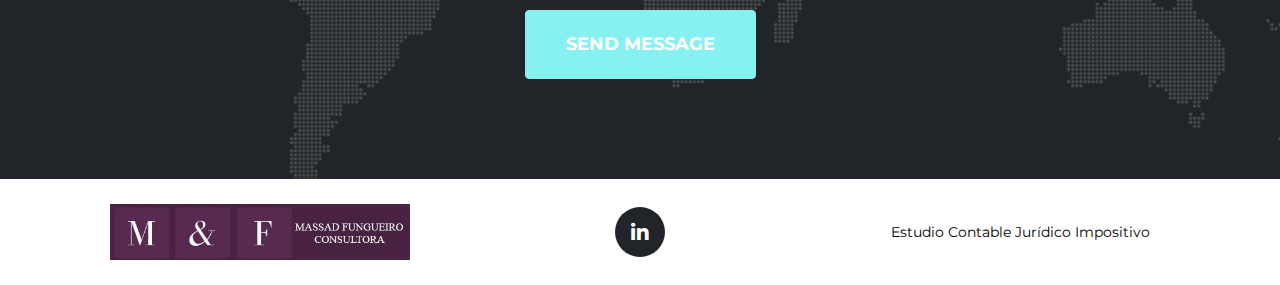
==== commit 825c13b8: "Se añade logo" ====
--- a/novedades.html
+++ b/novedades.html
@@ -178,11 +178,10 @@
     <div class="container">
       <div class="row align-items-center">
         <div class="col-md-4">
-          <span class="copyright">Copyright &copy; Gaston Doval</span>
+          <img src="./css/img/logoMF.jpeg" style="width: 300px;" /> 
         </div>
         <div class="col-md-4">
           <ul class="list-inline social-buttons">
-            </li>
             <li class="list-inline-item">
               <a href="#">
                 <i class="fab fa-linkedin-in"></i>
@@ -193,10 +192,7 @@
         <div class="col-md-4">
           <ul class="list-inline quicklinks">
             <li class="list-inline-item">
-              <a href="#">Privacy Policy</a>
-            </li>
-            <li class="list-inline-item">
-              <a href="#">Terms of Use</a>
+              <a href="#" style="color: black;">Estudio Contable Jurídico Impositivo</a>
             </li>
           </ul>
         </div>
--- a/css/agency.min.css
+++ b/css/agency.min.css
@@ -2,4 +2,4 @@
  * Start Bootstrap - Agency v5.2.2 (https://startbootstrap.com/template-overviews/agency)
  * Copyright 2013-2019 Start Bootstrap
  * Licensed under MIT (https://github.com/BlackrockDigital/startbootstrap-agency/blob/master/LICENSE)
- */body{overflow-x:hidden;font-family:'Roboto Slab',-apple-system,BlinkMacSystemFont,'Segoe UI',Roboto,'Helvetica Neue',Arial,sans-serif,'Apple Color Emoji','Segoe UI Emoji','Segoe UI Symbol','Noto Color Emoji'}p{line-height:1.75}a{color:#fed136}a:hover{color:#fec503}.text-primary{color:#fed136!important}h1,h2,h3,h4,h5,h6{font-weight:700;font-family:Montserrat,-apple-system,BlinkMacSystemFont,'Segoe UI',Roboto,'Helvetica Neue',Arial,sans-serif,'Apple Color Emoji','Segoe UI Emoji','Segoe UI Symbol','Noto Color Emoji'}.page-section{padding:100px 0}.page-section h2.section-heading{font-size:40px;margin-top:0;margin-bottom:15px}.page-section h3.section-subheading{font-size:16px;font-weight:400;font-style:italic;margin-bottom:75px;text-transform:none;font-family:'Droid Serif',-apple-system,BlinkMacSystemFont,'Segoe UI',Roboto,'Helvetica Neue',Arial,sans-serif,'Apple Color Emoji','Segoe UI Emoji','Segoe UI Symbol','Noto Color Emoji'}@media (min-width:768px){section{padding:150px 0}}::-moz-selection{background:#fed136;text-shadow:none}::selection{background:#fed136;text-shadow:none}img::-moz-selection{background:0 0}img::selection{background:0 0}img::-moz-selection{background:0 0}.btn{font-family:Montserrat,-apple-system,BlinkMacSystemFont,'Segoe UI',Roboto,'Helvetica Neue',Arial,sans-serif,'Apple Color Emoji','Segoe UI Emoji','Segoe UI Symbol','Noto Color Emoji';font-weight:700}.btn-xl{font-size:18px;padding:20px 40px}.btn-primary{background-color:#87f0f0;border-color:#87f0f0}.btn-primary:active,.btn-primary:focus,.btn-primary:hover{background-color:#3de2e2!important;border-color:#3de2e2!important;color:#fff}.btn-primary:active,.btn-primary:focus{box-shadow:0 0 0 .2rem rgba(254,209,55,.5)!important}#mainNav{background-color:#42043f}#mainNav .navbar-toggler{font-size:12px;right:0;padding:13px;text-transform:uppercase;color:#42043f;border:0;background-color:#fed136;font-family:Montserrat,-apple-system,BlinkMacSystemFont,'Segoe UI',Roboto,'Helvetica Neue',Arial,sans-serif,'Apple Color Emoji','Segoe UI Emoji','Segoe UI Symbol','Noto Color Emoji'}#mainNav .navbar-brand{color:#f2f3f3;font-family:'Kaushan Script',-apple-system,BlinkMacSystemFont,'Segoe UI',Roboto,'Helvetica Neue',Arial,sans-serif,'Apple Color Emoji','Segoe UI Emoji','Segoe UI Symbol','Noto Color Emoji'}#mainNav .navbar-brand.active,#mainNav .navbar-brand:active,#mainNav .navbar-brand:focus,#mainNav .navbar-brand:hover{color:#fec503}#mainNav .navbar-nav .nav-item .nav-link{font-size:90%;font-weight:400;padding:.75em 0;letter-spacing:1px;color:#fff;font-family:Montserrat,-apple-system,BlinkMacSystemFont,'Segoe UI',Roboto,'Helvetica Neue',Arial,sans-serif,'Apple Color Emoji','Segoe UI Emoji','Segoe UI Symbol','Noto Color Emoji'}#mainNav .navbar-nav .nav-item .nav-link.active,#mainNav .navbar-nav .nav-item .nav-link:hover{color:#fed136}#mainNavNovedades{background-color:#42043f}#mainNavNovedades .navbar-toggler{font-size:12px;right:0;padding:13px;text-transform:uppercase;color:#f2f3f3;border:0;background-color:#fed136;font-family:Montserrat,-apple-system,BlinkMacSystemFont,'Segoe UI',Roboto,'Helvetica Neue',Arial,sans-serif,'Apple Color Emoji','Segoe UI Emoji','Segoe UI Symbol','Noto Color Emoji'}#mainNavNovedades .navbar-brand{font-family:'Kaushan Script',-apple-system,BlinkMacSystemFont,'Segoe UI',Roboto,'Helvetica Neue',Arial,sans-serif,'Apple Color Emoji','Segoe UI Emoji','Segoe UI Symbol','Noto Color Emoji'}#mainNavNovedades .navbar-brand.active,#mainNavNovedades .navbar-brand:active,#mainNavNovedades .navbar-brand:focus,#mainNavNovedades .navbar-brand:hover{color:#fec503}#mainNavNovedades .navbar-nav .nav-item .nav-link{font-size:90%;font-weight:400;padding:.75em 0;letter-spacing:1px;color:#fff;font-family:Montserrat,-apple-system,BlinkMacSystemFont,'Segoe UI',Roboto,'Helvetica Neue',Arial,sans-serif,'Apple Color Emoji','Segoe UI Emoji','Segoe UI Symbol','Noto Color Emoji'}#mainNavNovedades .navbar-nav .nav-item .nav-link.active,#mainNavNovedades .navbar-nav .nav-item .nav-link:hover{color:#fed136}@media (min-width:992px){#mainNav{padding-top:25px;padding-bottom:25px;transition:padding-top .3s,padding-bottom .3s;border:none;background-color:#42043f}#mainNav .navbar-brand{font-size:1.75em;transition:all .3s}#mainNav .navbar-nav .nav-item .nav-link{padding:1.1em 1em!important}#mainNav.navbar-shrink{padding-top:0;padding-bottom:0;background-color:#212529}#mainNav.navbar-shrink .navbar-brand{font-size:1.25em;padding:12px 0}#mainNavNovedades{padding-top:25px;padding-bottom:25px;transition:padding-top .3s,padding-bottom .3s;border:none;background-color:#42043f}#mainNavNovedades .navbar-brand{font-size:1.75em;transition:all .3s}#mainNavNovedades .navbar-nav .nav-item .nav-link{padding:1.1em 1em!important}#mainNavNovedades.navbar-shrink{padding-top:0;padding-bottom:0;background-color:#42043f}#mainNavNovedades.navbar-shrink .navbar-brand{font-size:1.25em;padding:12px 0}}header.masthead{text-align:center;color:#1f1c1c;background-image:url(/img/fondo1.jpg);background-repeat:no-repeat;background-attachment:scroll;background-position:center center;background-size:cover}header.masthead .intro-text{padding-top:150px;padding-bottom:100px}header.masthead .intro-text .intro-lead-in{font-size:22px;font-style:italic;line-height:22px;margin-bottom:25px;font-family:'Droid Serif',-apple-system,BlinkMacSystemFont,'Segoe UI',Roboto,'Helvetica Neue',Arial,sans-serif,'Apple Color Emoji','Segoe UI Emoji','Segoe UI Symbol','Noto Color Emoji'}header.masthead .intro-text .intro-heading{font-size:50px;font-weight:700;line-height:50px;margin-bottom:25px;font-family:Montserrat,-apple-system,BlinkMacSystemFont,'Segoe UI',Roboto,'Helvetica Neue',Arial,sans-serif,'Apple Color Emoji','Segoe UI Emoji','Segoe UI Symbol','Noto Color Emoji'}header.headNovedades{text-align:center;color:#d30c0c;background-image:url(/img/fondo2.jpg);background-repeat:no-repeat;background-attachment:scroll;background-position:center center;background-size:cover}header.headNovedades .intro-text{padding-top:150px;padding-bottom:100px}header.headNovedades .intro-text .intro-lead-in{font-size:22px;font-style:italic;line-height:22px;margin-bottom:25px;font-family:'Droid Serif',-apple-system,BlinkMacSystemFont,'Segoe UI',Roboto,'Helvetica Neue',Arial,sans-serif,'Apple Color Emoji','Segoe UI Emoji','Segoe UI Symbol','Noto Color Emoji'}header.headNovedades .intro-text .intro-heading{font-size:50px;font-weight:700;line-height:50px;margin-bottom:25px;font-family:Montserrat,-apple-system,BlinkMacSystemFont,'Segoe UI',Roboto,'Helvetica Neue',Arial,sans-serif,'Apple Color Emoji','Segoe UI Emoji','Segoe UI Symbol','Noto Color Emoji'}@media (min-width:768px){header.masthead .intro-text{padding-top:300px;padding-bottom:200px}header.masthead .intro-text .intro-lead-in{font-size:40px;font-style:italic;line-height:40px;margin-bottom:25px;font-family:'Droid Serif',-apple-system,BlinkMacSystemFont,'Segoe UI',Roboto,'Helvetica Neue',Arial,sans-serif,'Apple Color Emoji','Segoe UI Emoji','Segoe UI Symbol','Noto Color Emoji'}header.masthead .intro-text .intro-heading{font-size:75px;font-weight:700;line-height:75px;margin-bottom:50px;font-family:Montserrat,-apple-system,BlinkMacSystemFont,'Segoe UI',Roboto,'Helvetica Neue',Arial,sans-serif,'Apple Color Emoji','Segoe UI Emoji','Segoe UI Symbol','Noto Color Emoji'}header.headNovedades .intro-text{padding-top:300px;padding-bottom:200px}header.headNovedades .intro-text .intro-lead-in{font-size:40px;font-style:italic;line-height:40px;margin-bottom:25px;font-family:'Droid Serif',-apple-system,BlinkMacSystemFont,'Segoe UI',Roboto,'Helvetica Neue',Arial,sans-serif,'Apple Color Emoji','Segoe UI Emoji','Segoe UI Symbol','Noto Color Emoji'}header.headNovedades .intro-text .intro-heading{font-size:75px;font-weight:700;line-height:75px;margin-bottom:50px;font-family:Montserrat,-apple-system,BlinkMacSystemFont,'Segoe UI',Roboto,'Helvetica Neue',Arial,sans-serif,'Apple Color Emoji','Segoe UI Emoji','Segoe UI Symbol','Noto Color Emoji'}}.service-heading{margin:15px 0;text-transform:none}#portfolio .portfolio-item{right:0;margin:0 0 15px}#portfolio .portfolio-item .portfolio-link{position:relative;display:block;max-width:400px;margin:0 auto;cursor:pointer}#portfolio .portfolio-item .portfolio-link .portfolio-hover{position:absolute;width:100%;height:100%;transition:all ease .5s;opacity:0;background:rgba(254,209,54,.9)}#portfolio .portfolio-item .portfolio-link .portfolio-hover:hover{opacity:1}#portfolio .portfolio-item .portfolio-link .portfolio-hover .portfolio-hover-content{font-size:20px;position:absolute;top:50%;width:100%;height:20px;margin-top:-12px;text-align:center;color:#fff}#portfolio .portfolio-item .portfolio-link .portfolio-hover .portfolio-hover-content i{margin-top:-12px}#portfolio .portfolio-item .portfolio-link .portfolio-hover .portfolio-hover-content h3,#portfolio .portfolio-item .portfolio-link .portfolio-hover .portfolio-hover-content h4{margin:0}#portfolio .portfolio-item .portfolio-caption{max-width:400px;margin:0 auto;padding:25px;text-align:center;background-color:#fff}#portfolio .portfolio-item .portfolio-caption h4{margin:0;text-transform:none}#portfolio .portfolio-item .portfolio-caption p{font-size:16px;font-style:italic;margin:0;font-family:'Droid Serif',-apple-system,BlinkMacSystemFont,'Segoe UI',Roboto,'Helvetica Neue',Arial,sans-serif,'Apple Color Emoji','Segoe UI Emoji','Segoe UI Symbol','Noto Color Emoji'}#portfolio *{z-index:2}@media (min-width:767px){#portfolio .portfolio-item{margin:0 0 30px}}.portfolio-modal .modal-dialog{margin:1rem;max-width:100vw}.portfolio-modal .modal-content{padding:100px 0;text-align:center}.portfolio-modal .modal-content h2{font-size:3em;margin-bottom:15px}.portfolio-modal .modal-content p{margin-bottom:30px}.portfolio-modal .modal-content p.item-intro{font-size:16px;font-style:italic;margin:20px 0 30px;font-family:'Droid Serif',-apple-system,BlinkMacSystemFont,'Segoe UI',Roboto,'Helvetica Neue',Arial,sans-serif,'Apple Color Emoji','Segoe UI Emoji','Segoe UI Symbol','Noto Color Emoji'}.portfolio-modal .modal-content ul.list-inline{margin-top:0;margin-bottom:30px}.portfolio-modal .modal-content img{margin-bottom:30px}.portfolio-modal .modal-content button{cursor:pointer}.portfolio-modal .close-modal{position:absolute;top:25px;right:25px;width:75px;height:75px;cursor:pointer;background-color:transparent}.portfolio-modal .close-modal:hover{opacity:.3}.portfolio-modal .close-modal .lr{z-index:1051;width:1px;height:75px;margin-left:35px;transform:rotate(45deg);background-color:#212529}.portfolio-modal .close-modal .lr .rl{z-index:1052;width:1px;height:75px;transform:rotate(90deg);background-color:#212529}.timeline{position:relative;padding:0;list-style:none}.timeline:before{position:absolute;top:0;bottom:0;left:40px;width:2px;margin-left:-1.5px;content:'';background-color:#e9ecef}.timeline>li{position:relative;min-height:50px;margin-bottom:50px}.timeline>li:after,.timeline>li:before{display:table;content:' '}.timeline>li:after{clear:both}.timeline>li .timeline-panel{position:relative;float:right;width:100%;padding:0 20px 0 100px;text-align:left}.timeline>li .timeline-panel:before{right:auto;left:-15px;border-right-width:15px;border-left-width:0}.timeline>li .timeline-panel:after{right:auto;left:-14px;border-right-width:14px;border-left-width:0}.timeline>li .timeline-image{position:absolute;z-index:100;left:0;width:80px;height:80px;margin-left:0;text-align:center;color:#fff;border:7px solid #e9ecef;border-radius:100%;background-color:#fed136}.timeline>li .timeline-image h4{font-size:10px;line-height:14px;margin-top:12px}.timeline>li.timeline-inverted>.timeline-panel{float:right;padding:0 20px 0 100px;text-align:left}.timeline>li.timeline-inverted>.timeline-panel:before{right:auto;left:-15px;border-right-width:15px;border-left-width:0}.timeline>li.timeline-inverted>.timeline-panel:after{right:auto;left:-14px;border-right-width:14px;border-left-width:0}.timeline>li:last-child{margin-bottom:0}.timeline .timeline-heading h4{margin-top:0;color:inherit}.timeline .timeline-heading h4.subheading{text-transform:none}.timeline .timeline-body>p,.timeline .timeline-body>ul{margin-bottom:0}@media (min-width:768px){.timeline:before{left:50%}.timeline>li{min-height:100px;margin-bottom:100px}.timeline>li .timeline-panel{float:left;width:41%;padding:0 20px 20px 30px;text-align:right}.timeline>li .timeline-image{left:50%;width:100px;height:100px;margin-left:-50px}.timeline>li .timeline-image h4{font-size:13px;line-height:18px;margin-top:16px}.timeline>li.timeline-inverted>.timeline-panel{float:right;padding:0 30px 20px 20px;text-align:left}}@media (min-width:992px){.timeline>li{min-height:150px}.timeline>li .timeline-panel{padding:0 20px 20px}.timeline>li .timeline-image{width:150px;height:150px;margin-left:-75px}.timeline>li .timeline-image h4{font-size:18px;line-height:26px;margin-top:30px}.timeline>li.timeline-inverted>.timeline-panel{padding:0 20px 20px}}@media (min-width:1200px){.timeline>li{min-height:170px}.timeline>li .timeline-panel{padding:0 20px 20px 100px}.timeline>li .timeline-image{width:170px;height:170px;margin-left:-85px}.timeline>li .timeline-image h4{margin-top:40px}.timeline>li.timeline-inverted>.timeline-panel{padding:0 100px 20px 20px}}.team-member{margin-bottom:50px;text-align:center}.team-member img{width:225px;height:225px;border:7px solid rgba(0,0,0,.1)}.team-member h4{margin-top:25px;margin-bottom:0;text-transform:none}.team-member p{margin-top:0}section#contact{background-color:#212529;background-image:url(../img/map-image.png);background-repeat:no-repeat;background-position:center}section#contact .section-heading{color:#fff}section#contact .form-group{margin-bottom:25px}section#contact .form-group input,section#contact .form-group textarea{padding:20px}section#contact .form-group input.form-control{height:auto}section#contact .form-group textarea.form-control{height:248px}section#contact .form-control:focus{border-color:#fed136;box-shadow:none}section#contact ::-webkit-input-placeholder{font-weight:700;color:#ced4da;font-family:Montserrat,-apple-system,BlinkMacSystemFont,'Segoe UI',Roboto,'Helvetica Neue',Arial,sans-serif,'Apple Color Emoji','Segoe UI Emoji','Segoe UI Symbol','Noto Color Emoji'}section#contact :-moz-placeholder{font-weight:700;color:#ced4da;font-family:Montserrat,-apple-system,BlinkMacSystemFont,'Segoe UI',Roboto,'Helvetica Neue',Arial,sans-serif,'Apple Color Emoji','Segoe UI Emoji','Segoe UI Symbol','Noto Color Emoji'}section#contact ::-moz-placeholder{font-weight:700;color:#ced4da;font-family:Montserrat,-apple-system,BlinkMacSystemFont,'Segoe UI',Roboto,'Helvetica Neue',Arial,sans-serif,'Apple Color Emoji','Segoe UI Emoji','Segoe UI Symbol','Noto Color Emoji'}section#contact :-ms-input-placeholder{font-weight:700;color:#ced4da;font-family:Montserrat,-apple-system,BlinkMacSystemFont,'Segoe UI',Roboto,'Helvetica Neue',Arial,sans-serif,'Apple Color Emoji','Segoe UI Emoji','Segoe UI Symbol','Noto Color Emoji'}.footer{padding:25px 0;text-align:center}.footer span.copyright{font-size:90%;line-height:40px;text-transform:none;font-family:Montserrat,-apple-system,BlinkMacSystemFont,'Segoe UI',Roboto,'Helvetica Neue',Arial,sans-serif,'Apple Color Emoji','Segoe UI Emoji','Segoe UI Symbol','Noto Color Emoji'}.footer ul.quicklinks{font-size:90%;line-height:40px;margin-bottom:0;text-transform:none;font-family:Montserrat,-apple-system,BlinkMacSystemFont,'Segoe UI',Roboto,'Helvetica Neue',Arial,sans-serif,'Apple Color Emoji','Segoe UI Emoji','Segoe UI Symbol','Noto Color Emoji'}ul.social-buttons{margin-bottom:0}ul.social-buttons li a{font-size:20px;line-height:50px;display:block;width:50px;height:50px;transition:all .3s;color:#fff;border-radius:100%;outline:0;background-color:#212529}ul.social-buttons li a:active,ul.social-buttons li a:focus,ul.social-buttons li a:hover{background-color:#fed136}+ */body{overflow-x:hidden;font-family:'Roboto Slab',-apple-system,BlinkMacSystemFont,'Segoe UI',Roboto,'Helvetica Neue',Arial,sans-serif,'Apple Color Emoji','Segoe UI Emoji','Segoe UI Symbol','Noto Color Emoji'}p{line-height:1.75}a{color:#fed136}a:hover{color:#fec503}.text-primary{color:#fed136!important}h1,h2,h3,h4,h5,h6{font-weight:700;font-family:Montserrat,-apple-system,BlinkMacSystemFont,'Segoe UI',Roboto,'Helvetica Neue',Arial,sans-serif,'Apple Color Emoji','Segoe UI Emoji','Segoe UI Symbol','Noto Color Emoji'}.page-section{padding:100px 0}.page-section h2.section-heading{font-size:40px;margin-top:0;margin-bottom:15px}.page-section h3.section-subheading{font-size:16px;font-weight:400;font-style:italic;margin-bottom:75px;text-transform:none;font-family:'Droid Serif',-apple-system,BlinkMacSystemFont,'Segoe UI',Roboto,'Helvetica Neue',Arial,sans-serif,'Apple Color Emoji','Segoe UI Emoji','Segoe UI Symbol','Noto Color Emoji'}@media (min-width:768px){section{padding:150px 0}}::-moz-selection{background:#fed136;text-shadow:none}::selection{background:#fed136;text-shadow:none}img::-moz-selection{background:0 0}img::selection{background:0 0}img::-moz-selection{background:0 0}.btn{font-family:Montserrat,-apple-system,BlinkMacSystemFont,'Segoe UI',Roboto,'Helvetica Neue',Arial,sans-serif,'Apple Color Emoji','Segoe UI Emoji','Segoe UI Symbol','Noto Color Emoji';font-weight:700}.btn-xl{font-size:18px;padding:20px 40px}.btn-primary{background-color:#87f0f0;border-color:#87f0f0}.btn-primary:active,.btn-primary:focus,.btn-primary:hover{background-color:#3de2e2!important;border-color:#3de2e2!important;color:#fff}.btn-primary:active,.btn-primary:focus{box-shadow:0 0 0 .2rem rgba(254,209,55,.5)!important}#mainNav{background-color:#42043f}#mainNav .navbar-toggler{font-size:12px;right:0;padding:13px;text-transform:uppercase;color:#42043f;border:0;background-color:#fed136;font-family:Montserrat,-apple-system,BlinkMacSystemFont,'Segoe UI',Roboto,'Helvetica Neue',Arial,sans-serif,'Apple Color Emoji','Segoe UI Emoji','Segoe UI Symbol','Noto Color Emoji'}#mainNav .navbar-brand{color:#f2f3f3;font-family:'Kaushan Script',-apple-system,BlinkMacSystemFont,'Segoe UI',Roboto,'Helvetica Neue',Arial,sans-serif,'Apple Color Emoji','Segoe UI Emoji','Segoe UI Symbol','Noto Color Emoji'}#mainNav .navbar-brand.active,#mainNav .navbar-brand:active,#mainNav .navbar-brand:focus,#mainNav .navbar-brand:hover{color:#fec503}#mainNav .navbar-nav .nav-item .nav-link{font-size:90%;font-weight:400;padding:.75em 0;letter-spacing:1px;color:#fff;font-family:Montserrat,-apple-system,BlinkMacSystemFont,'Segoe UI',Roboto,'Helvetica Neue',Arial,sans-serif,'Apple Color Emoji','Segoe UI Emoji','Segoe UI Symbol','Noto Color Emoji'}#mainNav .navbar-nav .nav-item .nav-link.active,#mainNav .navbar-nav .nav-item .nav-link:hover{color:#fed136}#mainNavNovedades{background-color:#42043f}#mainNavNovedades .navbar-toggler{font-size:12px;right:0;padding:13px;text-transform:uppercase;color:#f2f3f3;border:0;background-color:#fed136;font-family:Montserrat,-apple-system,BlinkMacSystemFont,'Segoe UI',Roboto,'Helvetica Neue',Arial,sans-serif,'Apple Color Emoji','Segoe UI Emoji','Segoe UI Symbol','Noto Color Emoji'}#mainNavNovedades .navbar-brand{font-family:'Kaushan Script',-apple-system,BlinkMacSystemFont,'Segoe UI',Roboto,'Helvetica Neue',Arial,sans-serif,'Apple Color Emoji','Segoe UI Emoji','Segoe UI Symbol','Noto Color Emoji'}#mainNavNovedades .navbar-brand.active,#mainNavNovedades .navbar-brand:active,#mainNavNovedades .navbar-brand:focus,#mainNavNovedades .navbar-brand:hover{color:#fec503}#mainNavNovedades .navbar-nav .nav-item .nav-link{font-size:90%;font-weight:400;padding:.75em 0;letter-spacing:1px;color:#fff;font-family:Montserrat,-apple-system,BlinkMacSystemFont,'Segoe UI',Roboto,'Helvetica Neue',Arial,sans-serif,'Apple Color Emoji','Segoe UI Emoji','Segoe UI Symbol','Noto Color Emoji'}#mainNavNovedades .navbar-nav .nav-item .nav-link.active,#mainNavNovedades .navbar-nav .nav-item .nav-link:hover{color:#fed136}@media (min-width:992px){#mainNav{padding-top:25px;padding-bottom:25px;transition:padding-top .3s,padding-bottom .3s;border:none;background-color:#42043f}#mainNav .navbar-brand{font-size:1.75em;transition:all .3s}#mainNav .navbar-nav .nav-item .nav-link{padding:1.1em 1em!important}#mainNav.navbar-shrink{padding-top:0;padding-bottom:0;background-color:#212529}#mainNav.navbar-shrink .navbar-brand{font-size:1.25em;padding:12px 0}#mainNavNovedades{padding-top:25px;padding-bottom:25px;transition:padding-top .3s,padding-bottom .3s;border:none;background-color:#42043f}#mainNavNovedades .navbar-brand{font-size:1.75em;transition:all .3s}#mainNavNovedades .navbar-nav .nav-item .nav-link{padding:1.1em 1em!important}#mainNavNovedades.navbar-shrink{padding-top:0;padding-bottom:0;background-color:#42043f}#mainNavNovedades.navbar-shrink .navbar-brand{font-size:1.25em;padding:12px 0}}header.masthead{text-align:center;color:#1f1c1c;background-image:url(../img/fondo1.jpg);background-repeat:no-repeat;background-attachment:scroll;background-position:center center;background-size:cover}header.masthead .intro-text{padding-top:150px;padding-bottom:100px}header.masthead .intro-text .intro-lead-in{font-size:22px;font-style:italic;line-height:22px;margin-bottom:25px;font-family:'Droid Serif',-apple-system,BlinkMacSystemFont,'Segoe UI',Roboto,'Helvetica Neue',Arial,sans-serif,'Apple Color Emoji','Segoe UI Emoji','Segoe UI Symbol','Noto Color Emoji'}header.masthead .intro-text .intro-heading{font-size:50px;font-weight:700;line-height:50px;margin-bottom:25px;font-family:Montserrat,-apple-system,BlinkMacSystemFont,'Segoe UI',Roboto,'Helvetica Neue',Arial,sans-serif,'Apple Color Emoji','Segoe UI Emoji','Segoe UI Symbol','Noto Color Emoji'}header.headNovedades{text-align:center;color:#d30c0c;background-image:url(../img/fondo2.jpg);background-repeat:no-repeat;background-attachment:scroll;background-position:center center;background-size:cover}header.headNovedades .intro-text{padding-top:150px;padding-bottom:100px}header.headNovedades .intro-text .intro-lead-in{font-size:22px;font-style:italic;line-height:22px;margin-bottom:25px;font-family:'Droid Serif',-apple-system,BlinkMacSystemFont,'Segoe UI',Roboto,'Helvetica Neue',Arial,sans-serif,'Apple Color Emoji','Segoe UI Emoji','Segoe UI Symbol','Noto Color Emoji'}header.headNovedades .intro-text .intro-heading{font-size:50px;font-weight:700;line-height:50px;margin-bottom:25px;font-family:Montserrat,-apple-system,BlinkMacSystemFont,'Segoe UI',Roboto,'Helvetica Neue',Arial,sans-serif,'Apple Color Emoji','Segoe UI Emoji','Segoe UI Symbol','Noto Color Emoji'}@media (min-width:768px){header.masthead .intro-text{padding-top:300px;padding-bottom:200px}header.masthead .intro-text .intro-lead-in{font-size:40px;font-style:italic;line-height:40px;margin-bottom:25px;font-family:'Droid Serif',-apple-system,BlinkMacSystemFont,'Segoe UI',Roboto,'Helvetica Neue',Arial,sans-serif,'Apple Color Emoji','Segoe UI Emoji','Segoe UI Symbol','Noto Color Emoji'}header.masthead .intro-text .intro-heading{font-size:75px;font-weight:700;line-height:75px;margin-bottom:50px;font-family:Montserrat,-apple-system,BlinkMacSystemFont,'Segoe UI',Roboto,'Helvetica Neue',Arial,sans-serif,'Apple Color Emoji','Segoe UI Emoji','Segoe UI Symbol','Noto Color Emoji'}header.headNovedades .intro-text{padding-top:300px;padding-bottom:200px}header.headNovedades .intro-text .intro-lead-in{font-size:40px;font-style:italic;line-height:40px;margin-bottom:25px;font-family:'Droid Serif',-apple-system,BlinkMacSystemFont,'Segoe UI',Roboto,'Helvetica Neue',Arial,sans-serif,'Apple Color Emoji','Segoe UI Emoji','Segoe UI Symbol','Noto Color Emoji'}header.headNovedades .intro-text .intro-heading{font-size:75px;font-weight:700;line-height:75px;margin-bottom:50px;font-family:Montserrat,-apple-system,BlinkMacSystemFont,'Segoe UI',Roboto,'Helvetica Neue',Arial,sans-serif,'Apple Color Emoji','Segoe UI Emoji','Segoe UI Symbol','Noto Color Emoji'}}.service-heading{margin:15px 0;text-transform:none}#portfolio .portfolio-item{right:0;margin:0 0 15px}#portfolio .portfolio-item .portfolio-link{position:relative;display:block;max-width:400px;margin:0 auto;cursor:pointer}#portfolio .portfolio-item .portfolio-link .portfolio-hover{position:absolute;width:100%;height:100%;transition:all ease .5s;opacity:0;background:rgba(254,209,54,.9)}#portfolio .portfolio-item .portfolio-link .portfolio-hover:hover{opacity:1}#portfolio .portfolio-item .portfolio-link .portfolio-hover .portfolio-hover-content{font-size:20px;position:absolute;top:50%;width:100%;height:20px;margin-top:-12px;text-align:center;color:#fff}#portfolio .portfolio-item .portfolio-link .portfolio-hover .portfolio-hover-content i{margin-top:-12px}#portfolio .portfolio-item .portfolio-link .portfolio-hover .portfolio-hover-content h3,#portfolio .portfolio-item .portfolio-link .portfolio-hover .portfolio-hover-content h4{margin:0}#portfolio .portfolio-item .portfolio-caption{max-width:400px;margin:0 auto;padding:25px;text-align:center;background-color:#fff}#portfolio .portfolio-item .portfolio-caption h4{margin:0;text-transform:none}#portfolio .portfolio-item .portfolio-caption p{font-size:16px;font-style:italic;margin:0;font-family:'Droid Serif',-apple-system,BlinkMacSystemFont,'Segoe UI',Roboto,'Helvetica Neue',Arial,sans-serif,'Apple Color Emoji','Segoe UI Emoji','Segoe UI Symbol','Noto Color Emoji'}#portfolio *{z-index:2}@media (min-width:767px){#portfolio .portfolio-item{margin:0 0 30px}}.portfolio-modal .modal-dialog{margin:1rem;max-width:100vw}.portfolio-modal .modal-content{padding:100px 0;text-align:center}.portfolio-modal .modal-content h2{font-size:3em;margin-bottom:15px}.portfolio-modal .modal-content p{margin-bottom:30px}.portfolio-modal .modal-content p.item-intro{font-size:16px;font-style:italic;margin:20px 0 30px;font-family:'Droid Serif',-apple-system,BlinkMacSystemFont,'Segoe UI',Roboto,'Helvetica Neue',Arial,sans-serif,'Apple Color Emoji','Segoe UI Emoji','Segoe UI Symbol','Noto Color Emoji'}.portfolio-modal .modal-content ul.list-inline{margin-top:0;margin-bottom:30px}.portfolio-modal .modal-content img{margin-bottom:30px}.portfolio-modal .modal-content button{cursor:pointer}.portfolio-modal .close-modal{position:absolute;top:25px;right:25px;width:75px;height:75px;cursor:pointer;background-color:transparent}.portfolio-modal .close-modal:hover{opacity:.3}.portfolio-modal .close-modal .lr{z-index:1051;width:1px;height:75px;margin-left:35px;transform:rotate(45deg);background-color:#212529}.portfolio-modal .close-modal .lr .rl{z-index:1052;width:1px;height:75px;transform:rotate(90deg);background-color:#212529}.timeline{position:relative;padding:0;list-style:none}.timeline:before{position:absolute;top:0;bottom:0;left:40px;width:2px;margin-left:-1.5px;content:'';background-color:#e9ecef}.timeline>li{position:relative;min-height:50px;margin-bottom:50px}.timeline>li:after,.timeline>li:before{display:table;content:' '}.timeline>li:after{clear:both}.timeline>li .timeline-panel{position:relative;float:right;width:100%;padding:0 20px 0 100px;text-align:left}.timeline>li .timeline-panel:before{right:auto;left:-15px;border-right-width:15px;border-left-width:0}.timeline>li .timeline-panel:after{right:auto;left:-14px;border-right-width:14px;border-left-width:0}.timeline>li .timeline-image{position:absolute;z-index:100;left:0;width:80px;height:80px;margin-left:0;text-align:center;color:#fff;border:7px solid #e9ecef;border-radius:100%;background-color:#fed136}.timeline>li .timeline-image h4{font-size:10px;line-height:14px;margin-top:12px}.timeline>li.timeline-inverted>.timeline-panel{float:right;padding:0 20px 0 100px;text-align:left}.timeline>li.timeline-inverted>.timeline-panel:before{right:auto;left:-15px;border-right-width:15px;border-left-width:0}.timeline>li.timeline-inverted>.timeline-panel:after{right:auto;left:-14px;border-right-width:14px;border-left-width:0}.timeline>li:last-child{margin-bottom:0}.timeline .timeline-heading h4{margin-top:0;color:inherit}.timeline .timeline-heading h4.subheading{text-transform:none}.timeline .timeline-body>p,.timeline .timeline-body>ul{margin-bottom:0}@media (min-width:768px){.timeline:before{left:50%}.timeline>li{min-height:100px;margin-bottom:100px}.timeline>li .timeline-panel{float:left;width:41%;padding:0 20px 20px 30px;text-align:right}.timeline>li .timeline-image{left:50%;width:100px;height:100px;margin-left:-50px}.timeline>li .timeline-image h4{font-size:13px;line-height:18px;margin-top:16px}.timeline>li.timeline-inverted>.timeline-panel{float:right;padding:0 30px 20px 20px;text-align:left}}@media (min-width:992px){.timeline>li{min-height:150px}.timeline>li .timeline-panel{padding:0 20px 20px}.timeline>li .timeline-image{width:150px;height:150px;margin-left:-75px}.timeline>li .timeline-image h4{font-size:18px;line-height:26px;margin-top:30px}.timeline>li.timeline-inverted>.timeline-panel{padding:0 20px 20px}}@media (min-width:1200px){.timeline>li{min-height:170px}.timeline>li .timeline-panel{padding:0 20px 20px 100px}.timeline>li .timeline-image{width:170px;height:170px;margin-left:-85px}.timeline>li .timeline-image h4{margin-top:40px}.timeline>li.timeline-inverted>.timeline-panel{padding:0 100px 20px 20px}}.team-member{margin-bottom:50px;text-align:center}.team-member img{width:225px;height:225px;border:7px solid rgba(0,0,0,.1)}.team-member h4{margin-top:25px;margin-bottom:0;text-transform:none}.team-member p{margin-top:0}section#contact{background-color:#212529;background-image:url(../img/map-image.png);background-repeat:no-repeat;background-position:center}section#contact .section-heading{color:#fff}section#contact .form-group{margin-bottom:25px}section#contact .form-group input,section#contact .form-group textarea{padding:20px}section#contact .form-group input.form-control{height:auto}section#contact .form-group textarea.form-control{height:248px}section#contact .form-control:focus{border-color:#fed136;box-shadow:none}section#contact ::-webkit-input-placeholder{font-weight:700;color:#ced4da;font-family:Montserrat,-apple-system,BlinkMacSystemFont,'Segoe UI',Roboto,'Helvetica Neue',Arial,sans-serif,'Apple Color Emoji','Segoe UI Emoji','Segoe UI Symbol','Noto Color Emoji'}section#contact :-moz-placeholder{font-weight:700;color:#ced4da;font-family:Montserrat,-apple-system,BlinkMacSystemFont,'Segoe UI',Roboto,'Helvetica Neue',Arial,sans-serif,'Apple Color Emoji','Segoe UI Emoji','Segoe UI Symbol','Noto Color Emoji'}section#contact ::-moz-placeholder{font-weight:700;color:#ced4da;font-family:Montserrat,-apple-system,BlinkMacSystemFont,'Segoe UI',Roboto,'Helvetica Neue',Arial,sans-serif,'Apple Color Emoji','Segoe UI Emoji','Segoe UI Symbol','Noto Color Emoji'}section#contact :-ms-input-placeholder{font-weight:700;color:#ced4da;font-family:Montserrat,-apple-system,BlinkMacSystemFont,'Segoe UI',Roboto,'Helvetica Neue',Arial,sans-serif,'Apple Color Emoji','Segoe UI Emoji','Segoe UI Symbol','Noto Color Emoji'}.footer{padding:25px 0;text-align:center}.footer span.copyright{font-size:90%;line-height:40px;text-transform:none;font-family:Montserrat,-apple-system,BlinkMacSystemFont,'Segoe UI',Roboto,'Helvetica Neue',Arial,sans-serif,'Apple Color Emoji','Segoe UI Emoji','Segoe UI Symbol','Noto Color Emoji'}.footer ul.quicklinks{font-size:90%;line-height:40px;margin-bottom:0;text-transform:none;font-family:Montserrat,-apple-system,BlinkMacSystemFont,'Segoe UI',Roboto,'Helvetica Neue',Arial,sans-serif,'Apple Color Emoji','Segoe UI Emoji','Segoe UI Symbol','Noto Color Emoji'}ul.social-buttons{margin-bottom:0}ul.social-buttons li a{font-size:20px;line-height:50px;display:block;width:50px;height:50px;transition:all .3s;color:#fff;border-radius:100%;outline:0;background-color:#212529}ul.social-buttons li a:active,ul.social-buttons li a:focus,ul.social-buttons li a:hover{background-color:#fed136}